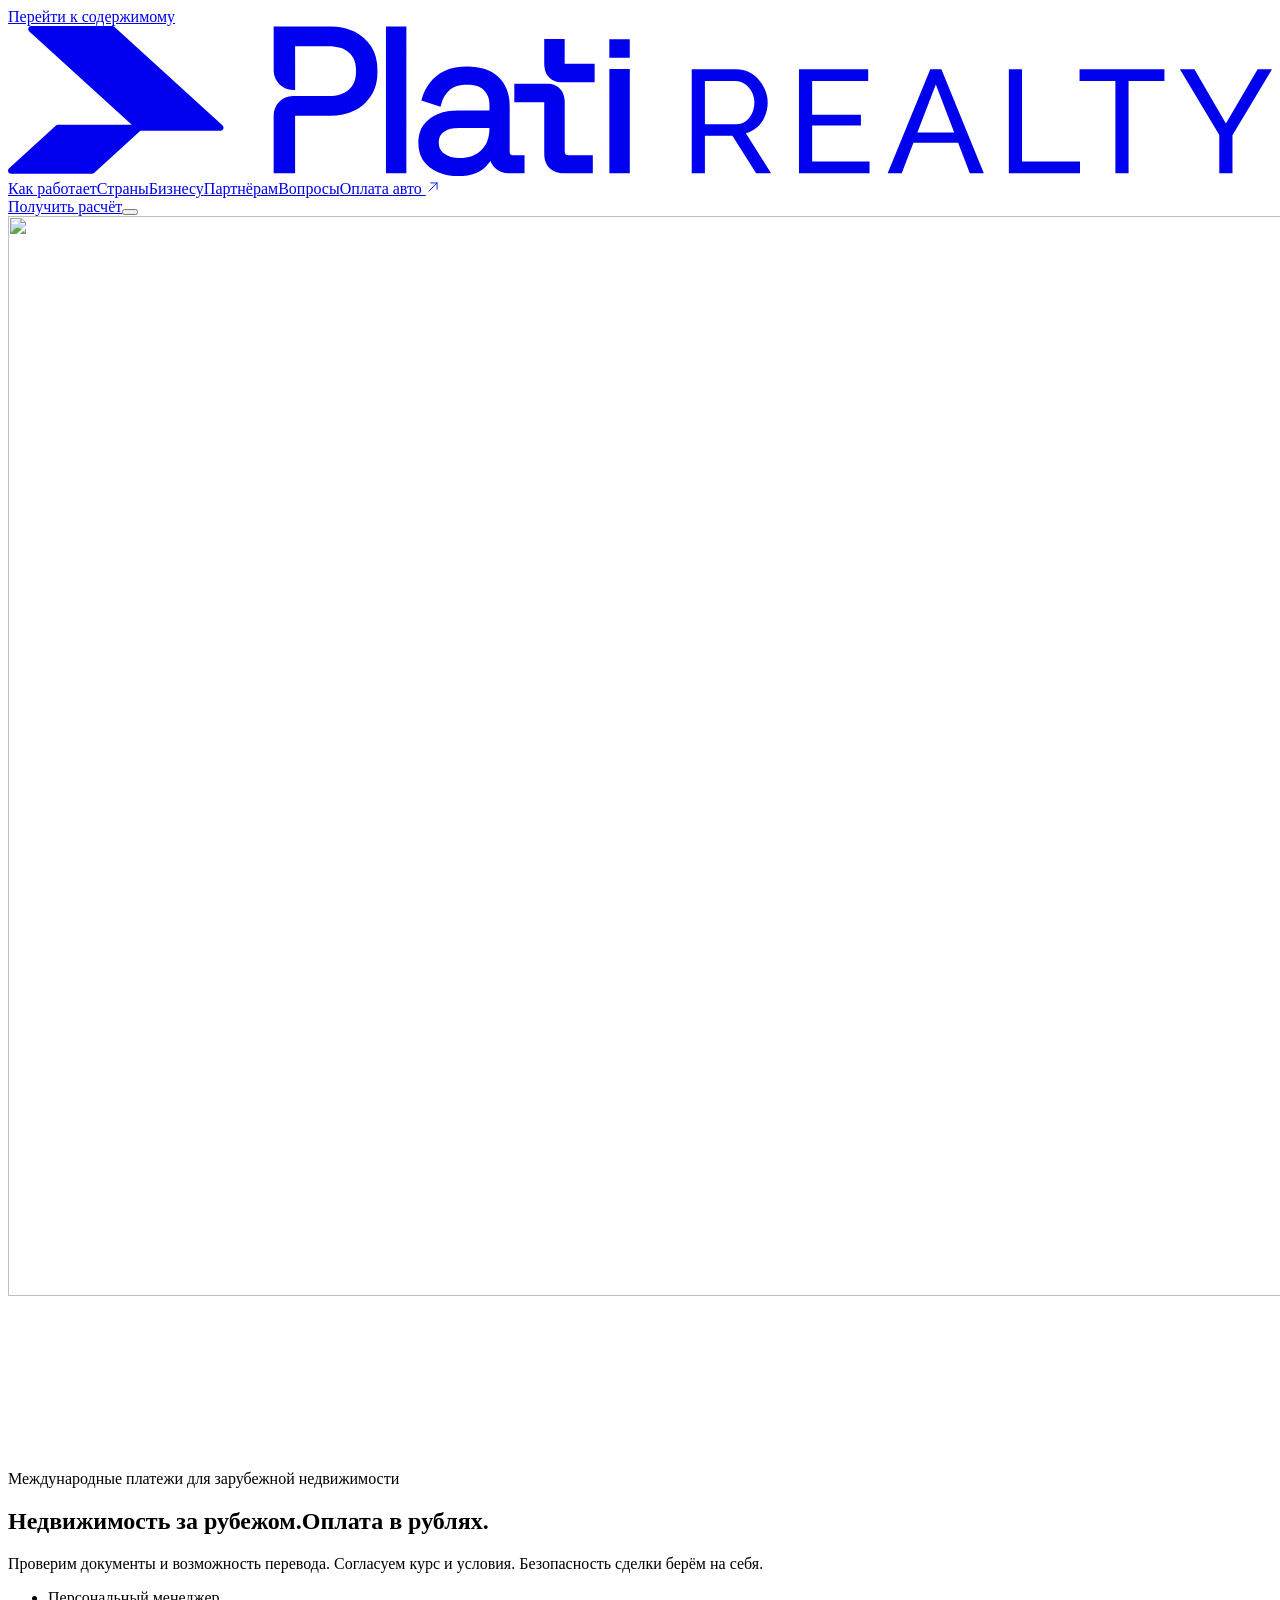
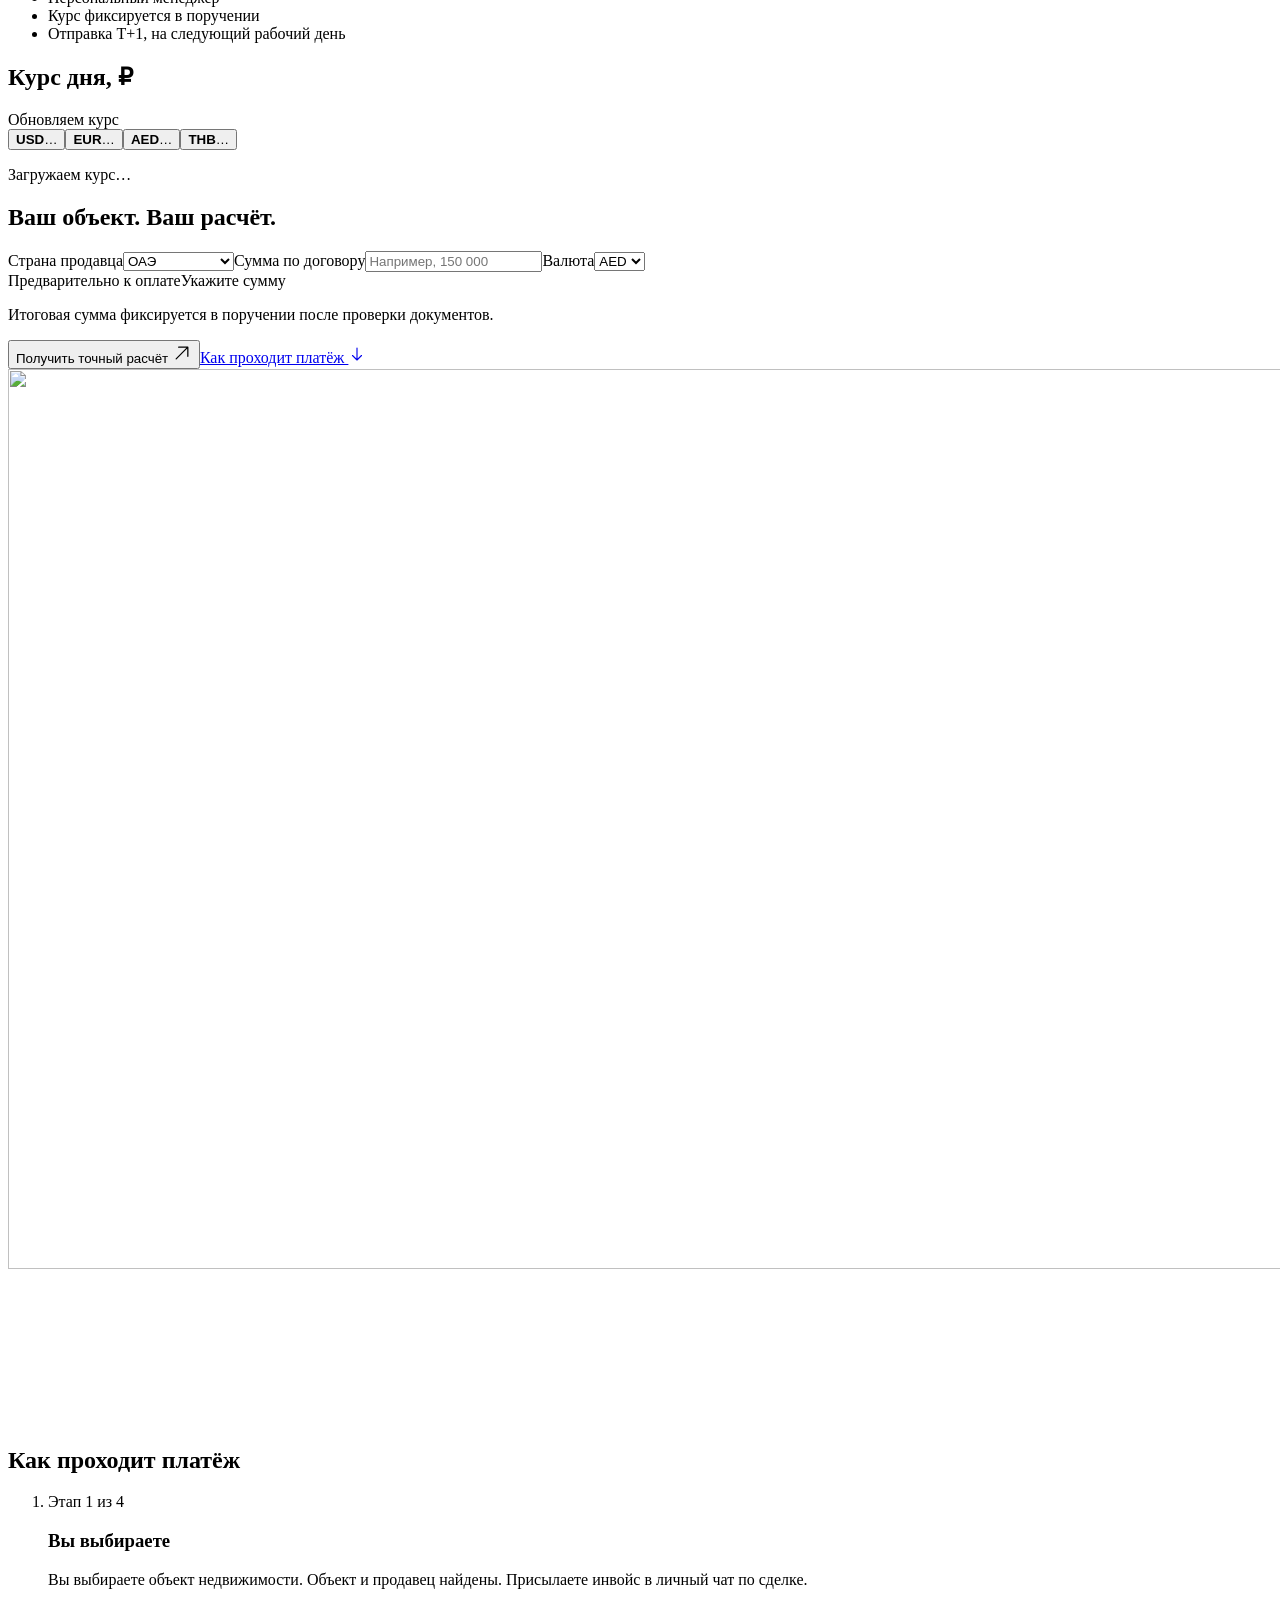
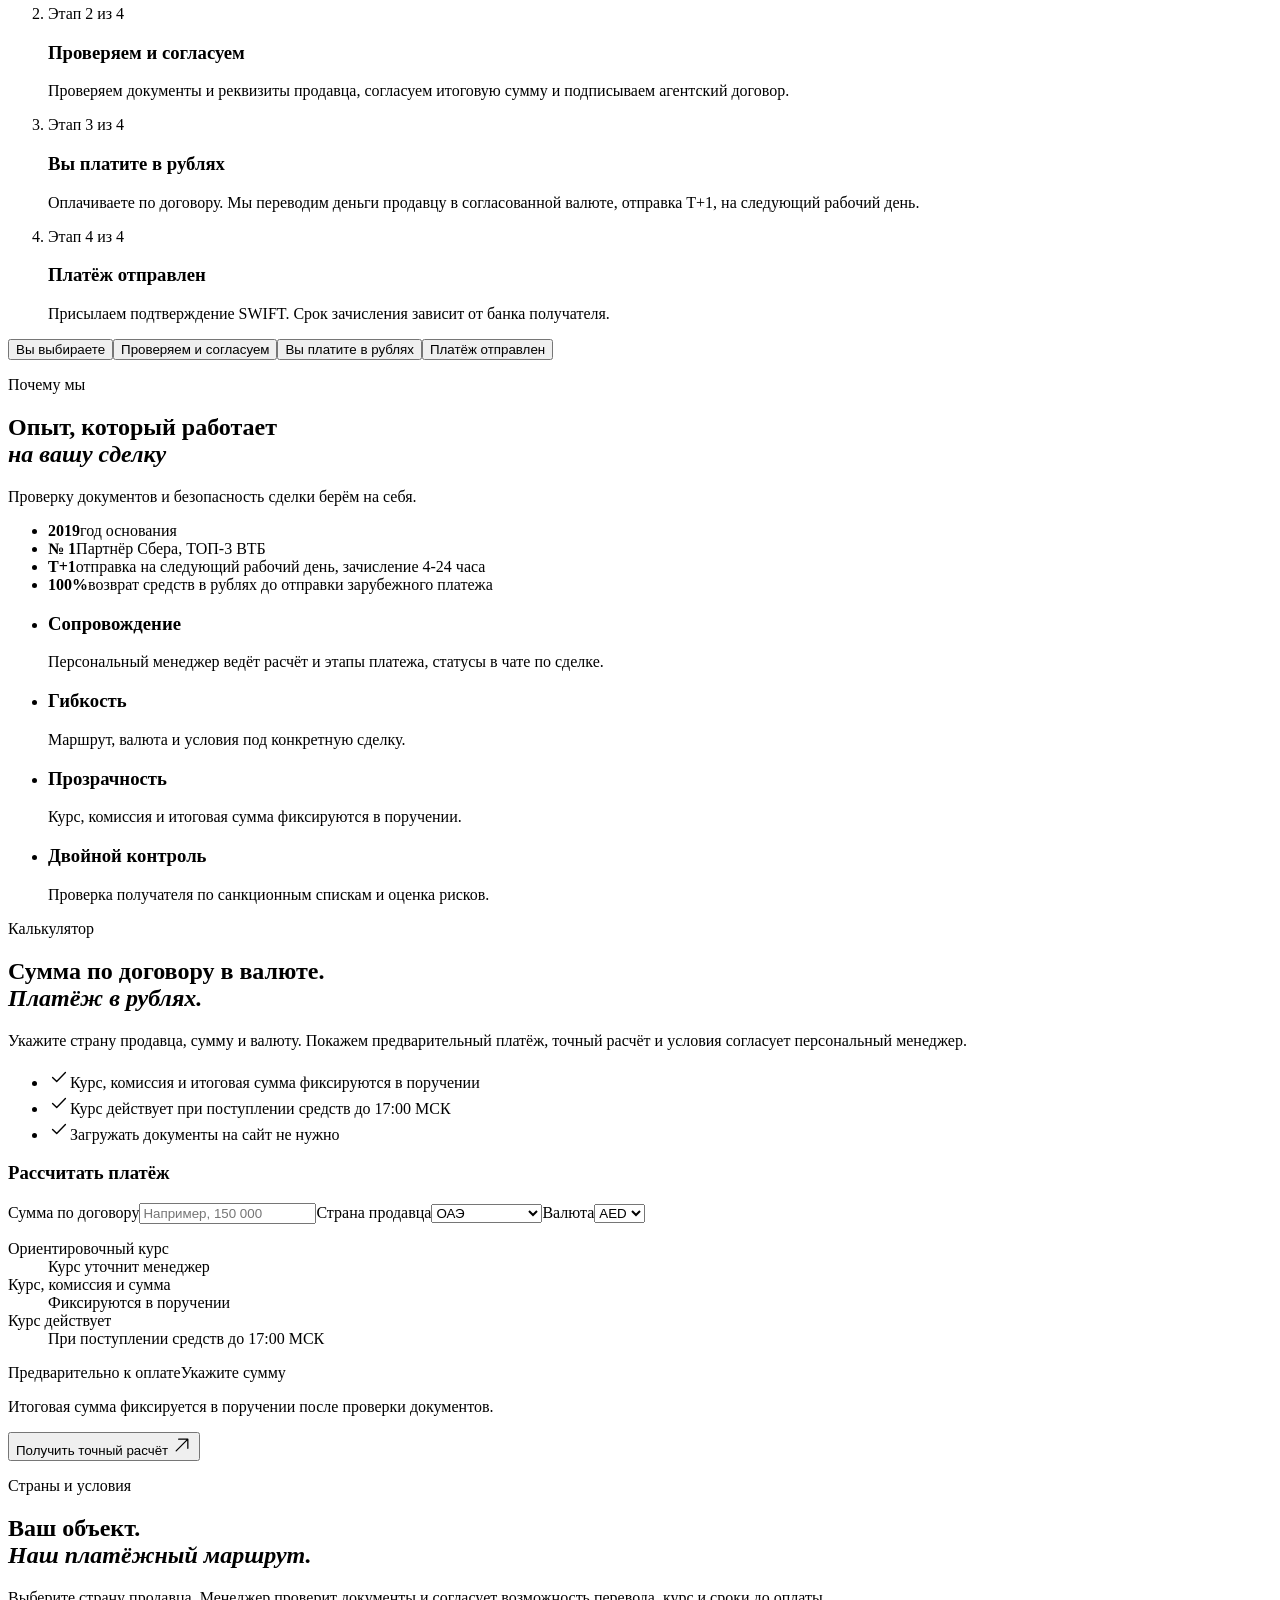
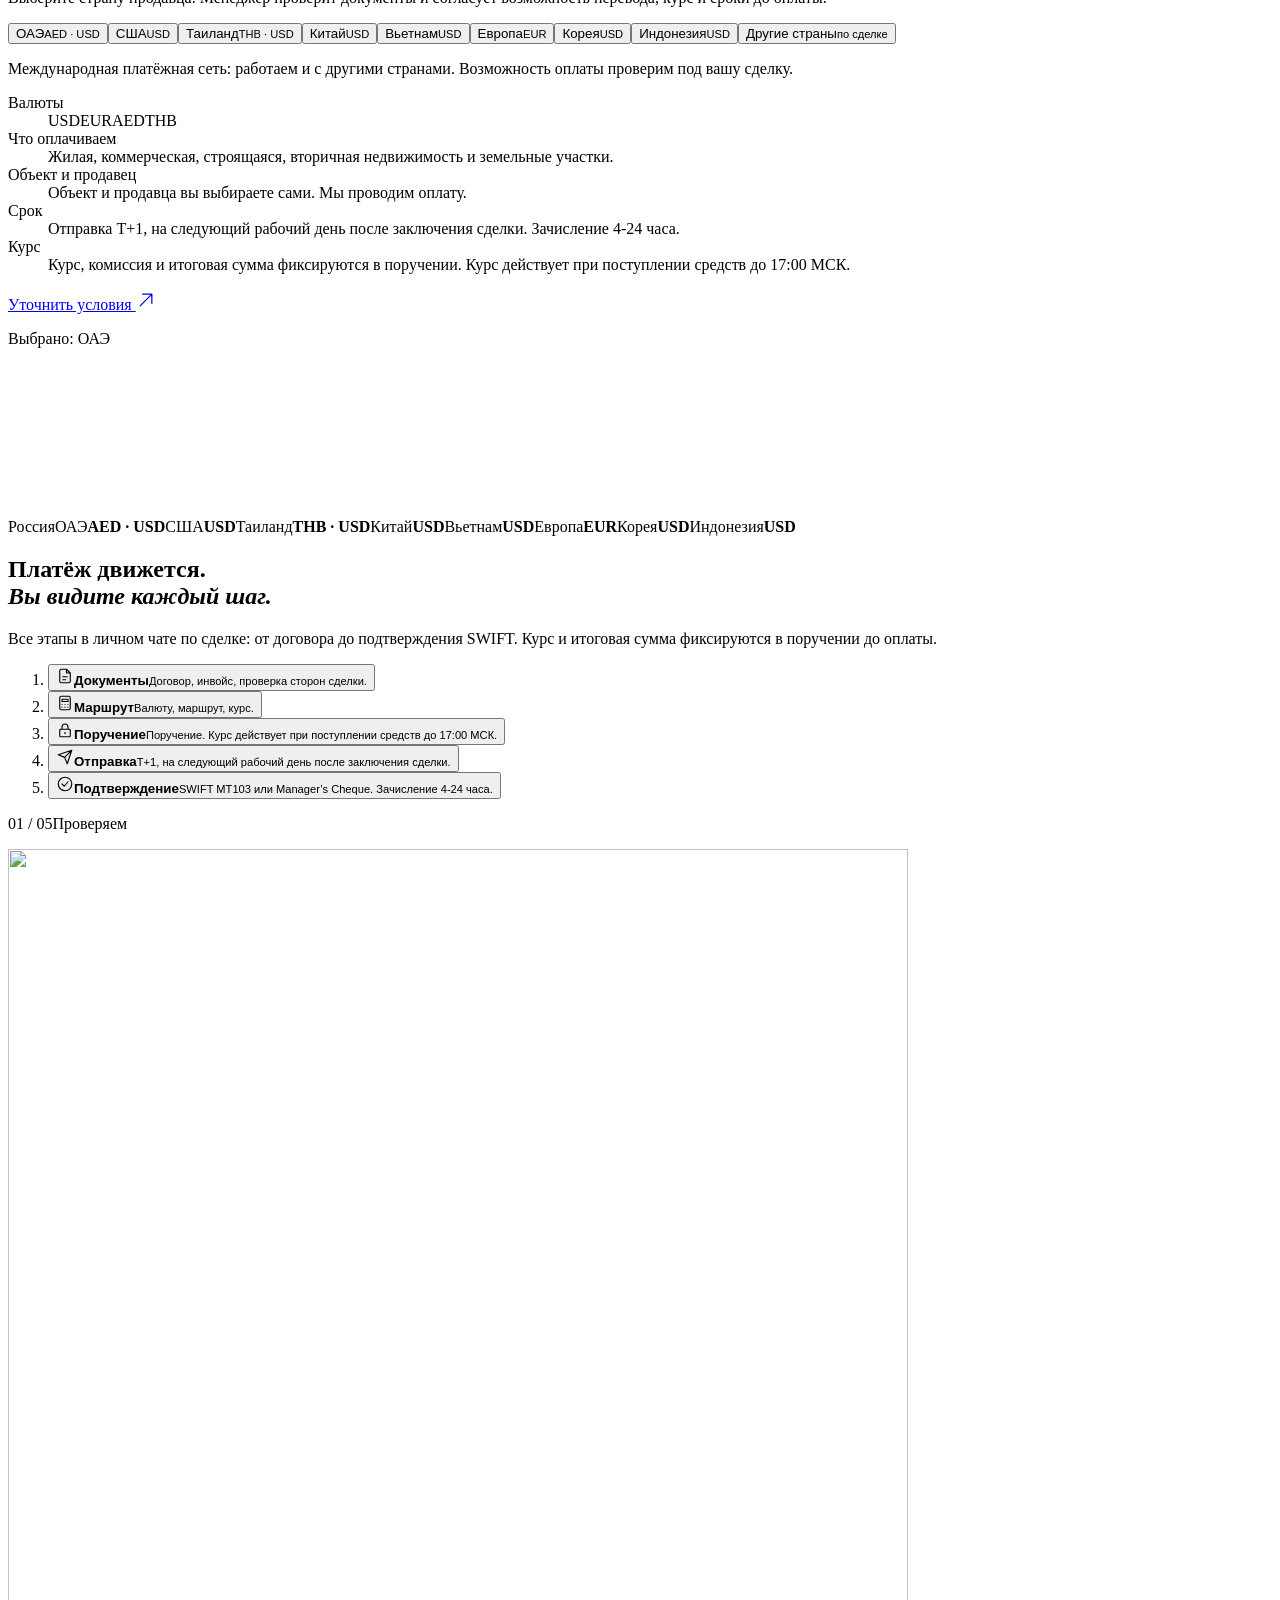
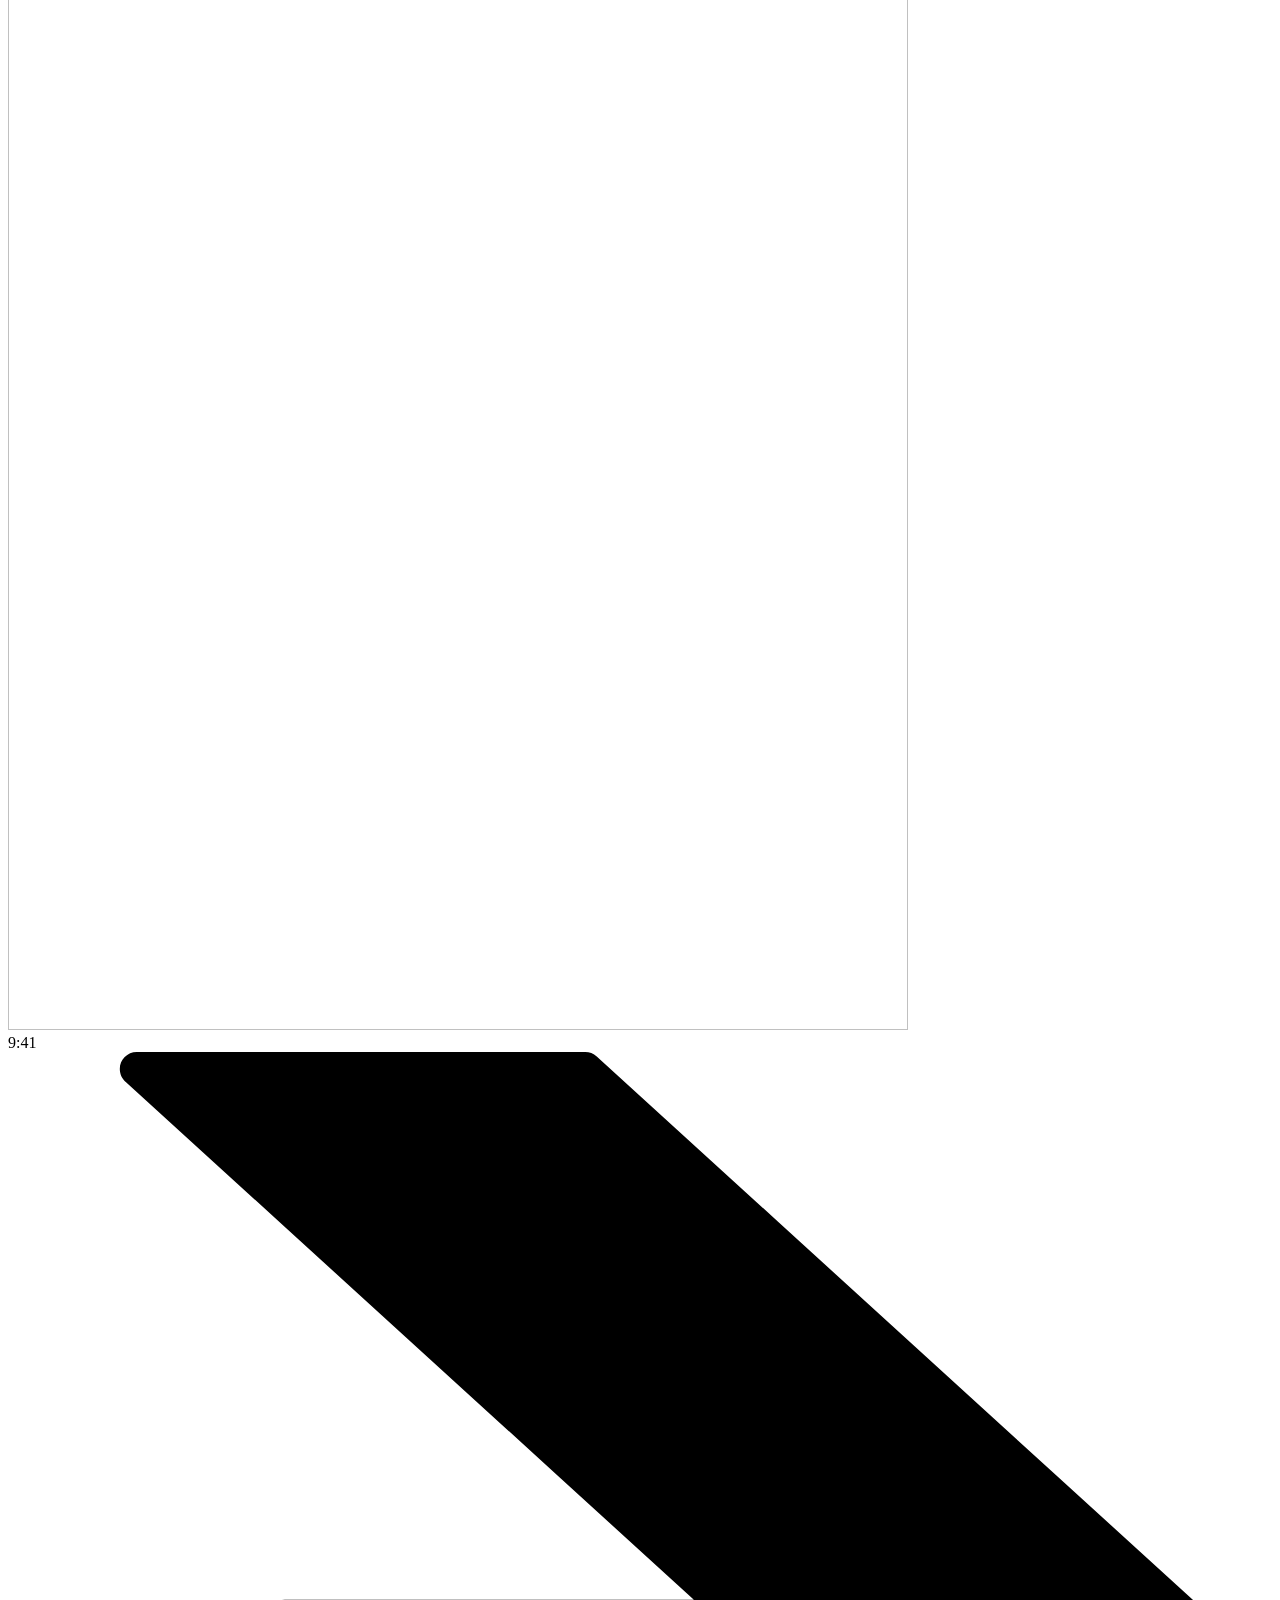
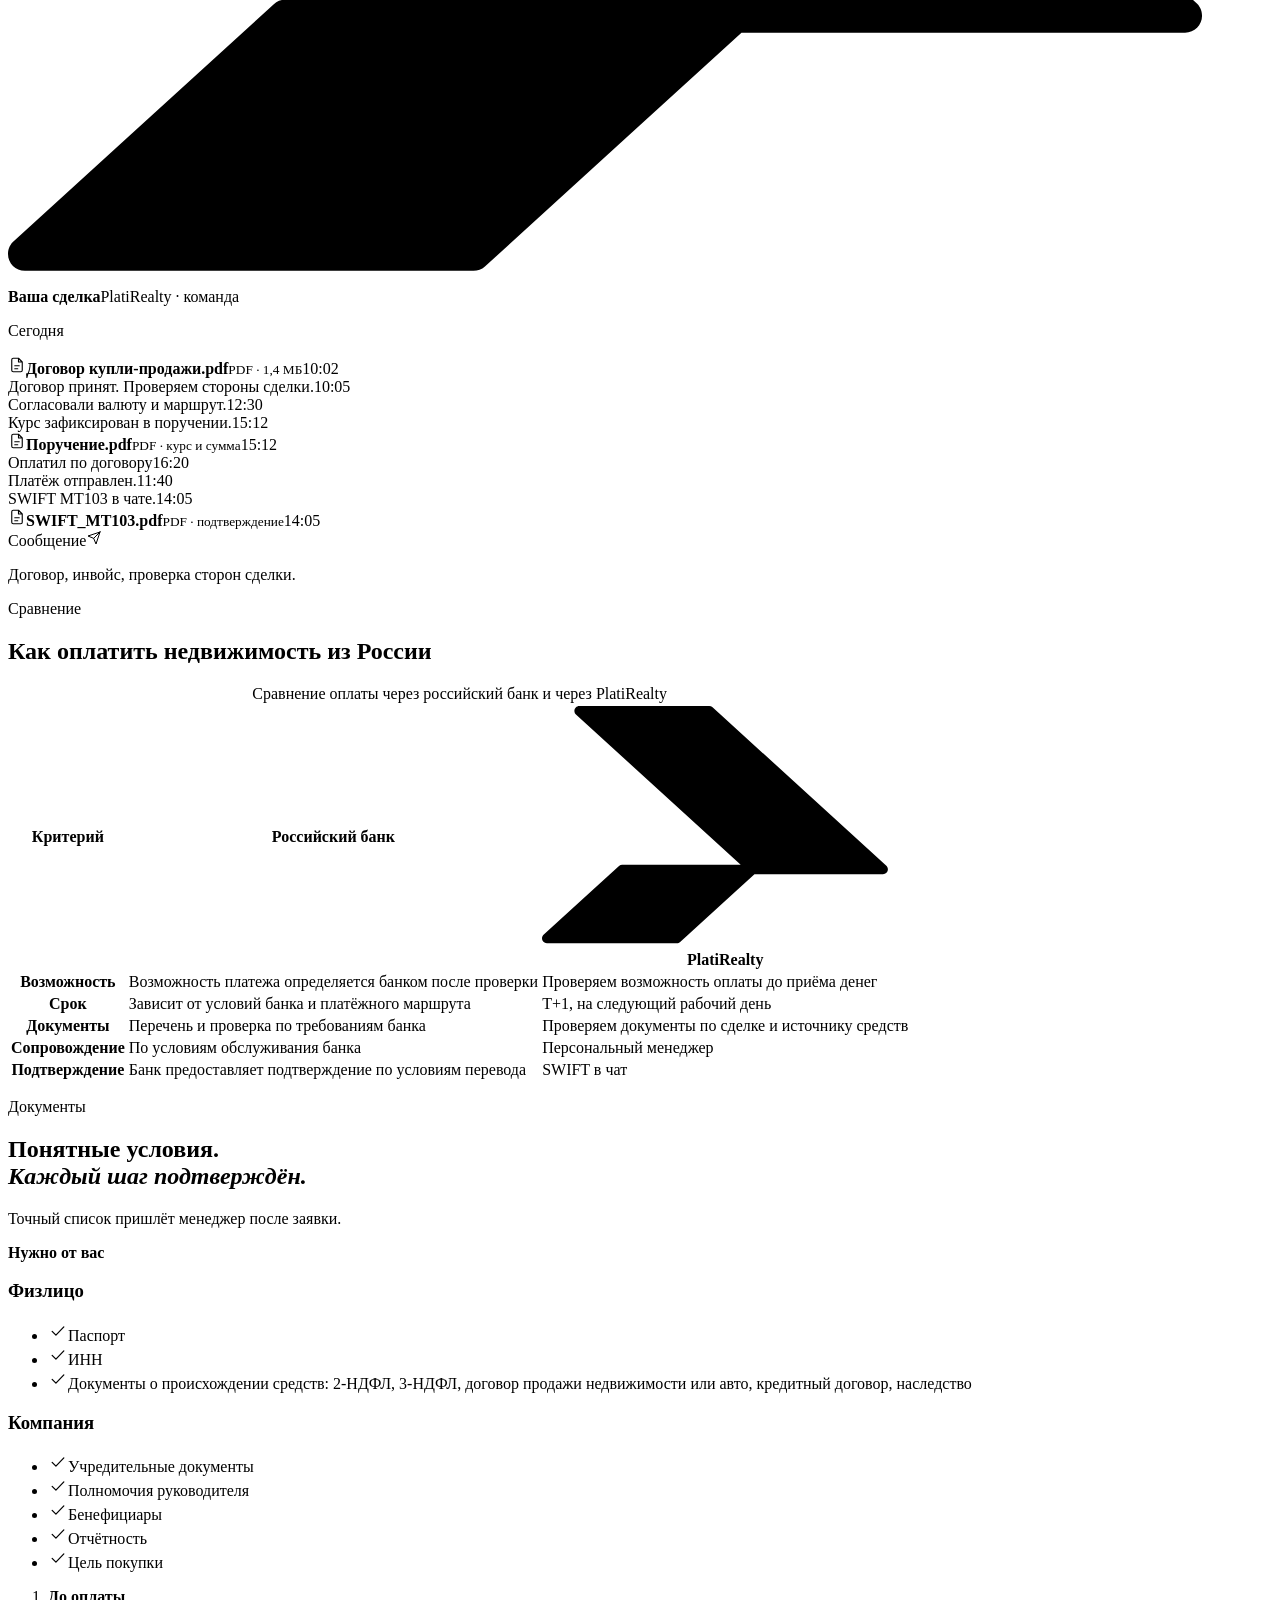
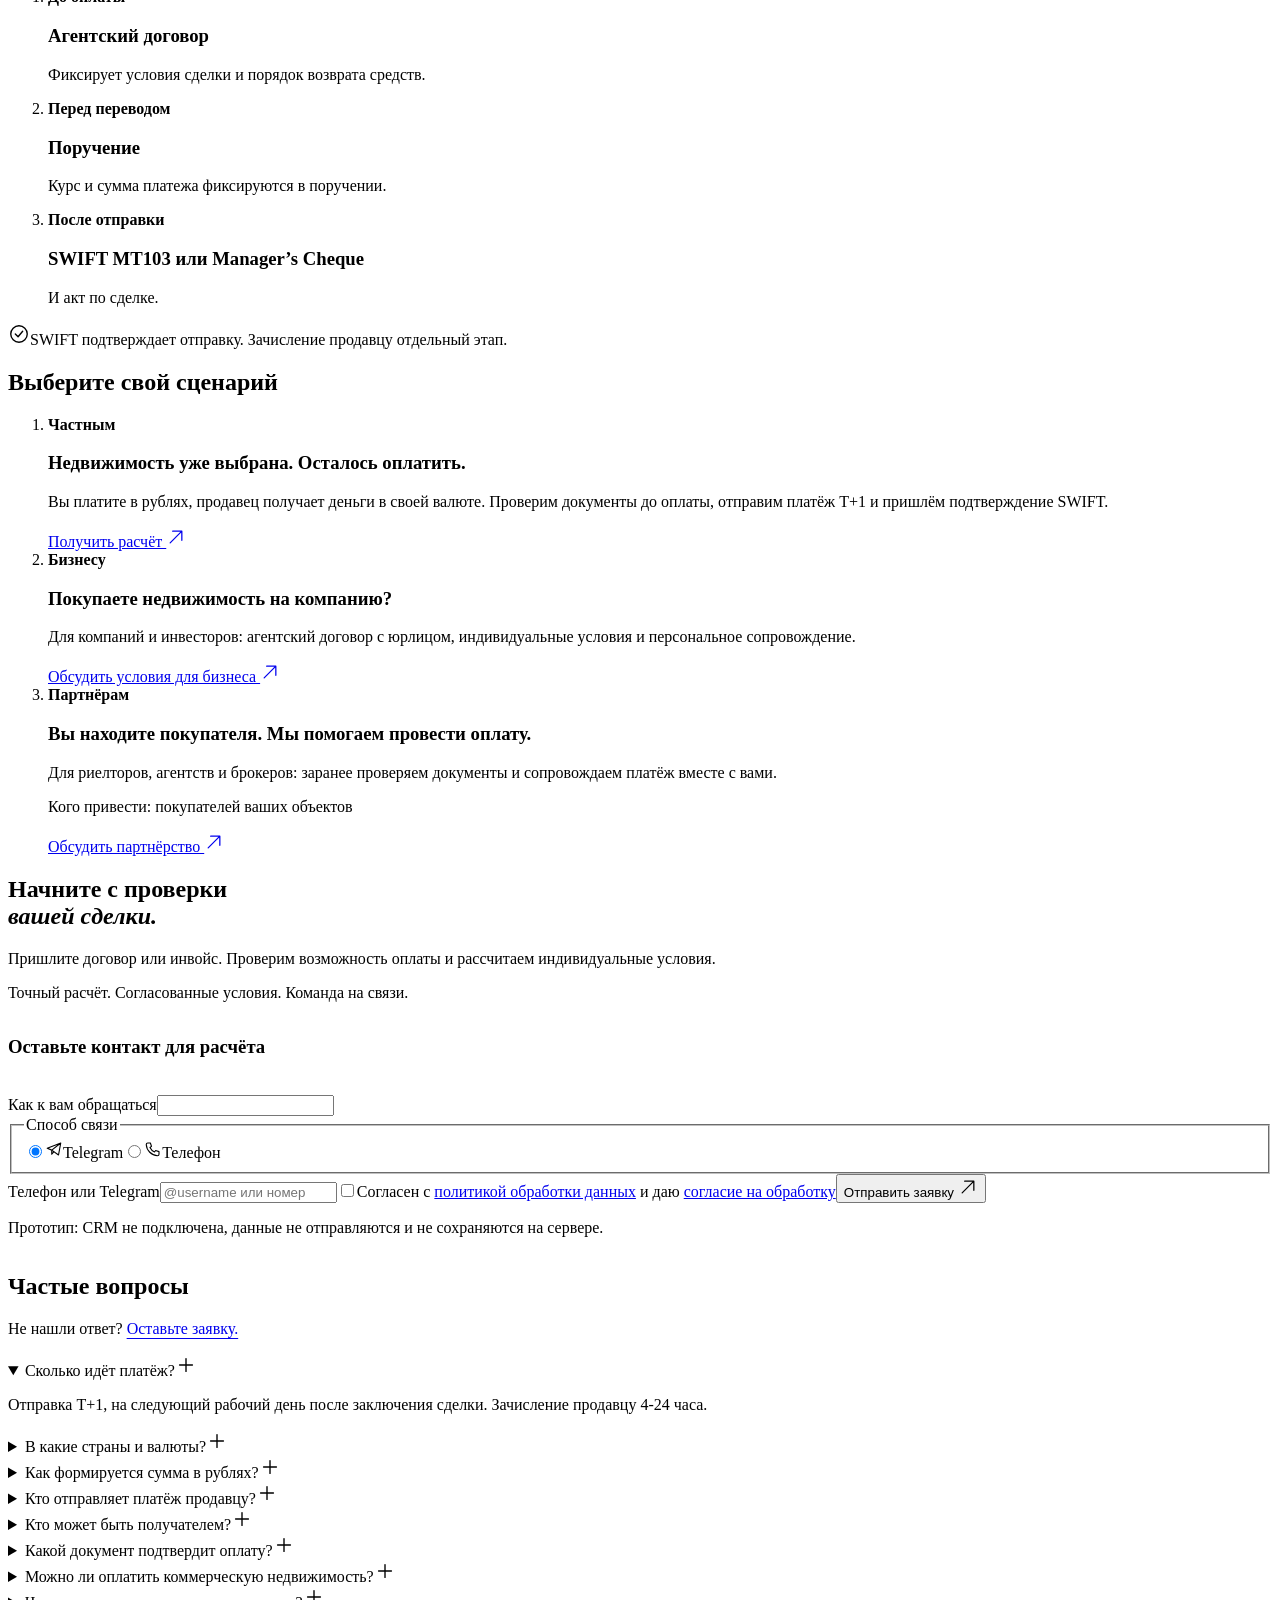
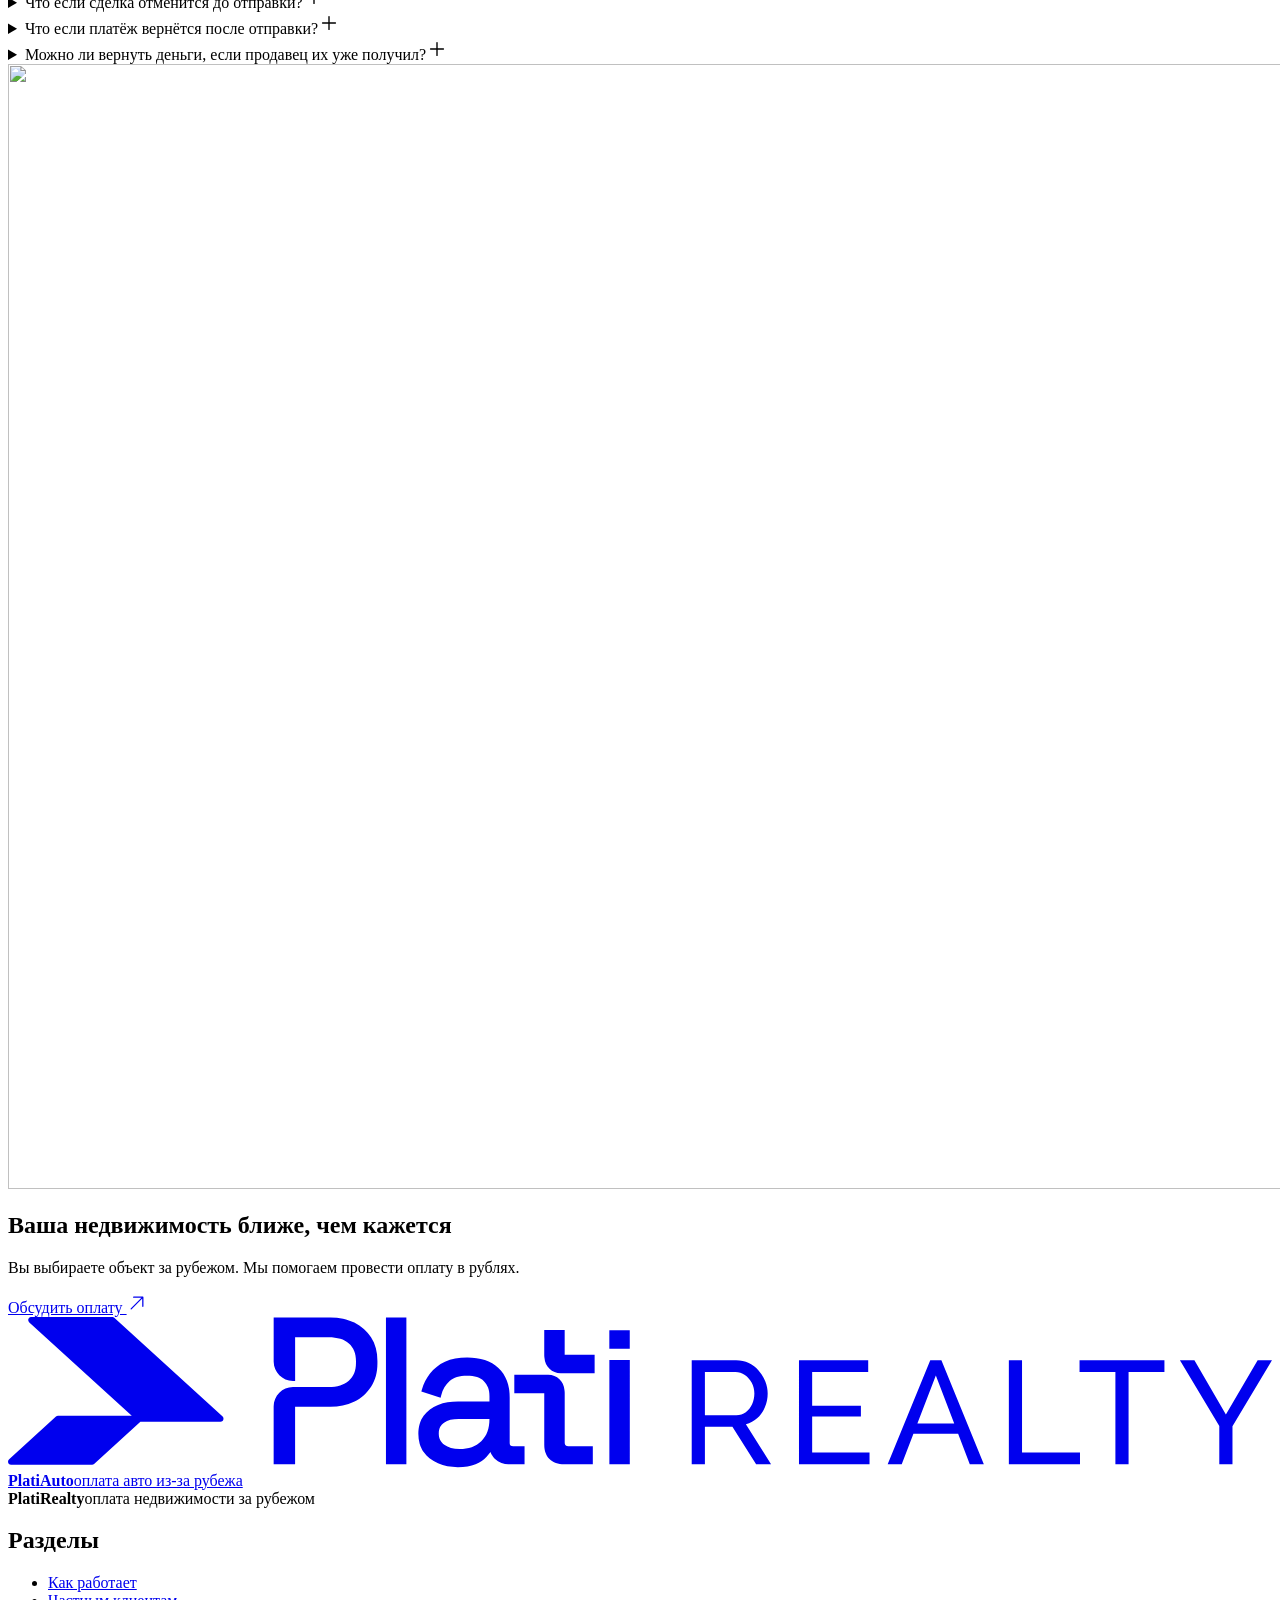
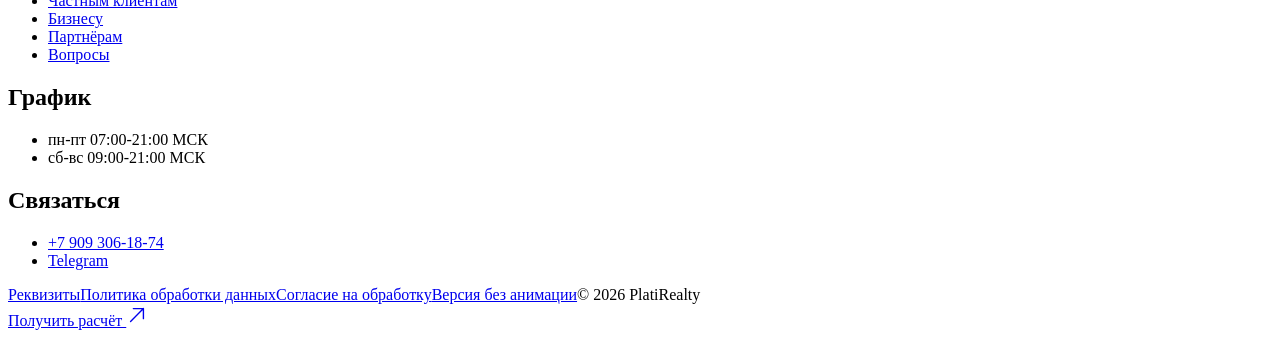
==== index.html @ fa29041d "PlatiRealty: первая выкладка, пролёт одним дублем" ====
<!DOCTYPE html><html lang="ru"><head><meta charset="UTF-8"><meta name="viewport" content="width=device-width, initial-scale=1, viewport-fit=cover"><meta name="description" content="Оплата недвижимости в ОАЭ, США, Таиланде, Китае, Вьетнаме, Европе, Корее и Индонезии в рублях. Отправка T+1, курс фиксируется в поручении."><meta name="robots" content="noindex,nofollow"><meta name="theme-color" content="#06050b"><title>Оплата недвижимости за рубежом в рублях | PlatiRealty</title><link rel="icon" href="/platirealty-preview/favicon.svg" type="image/svg+xml"><link rel="preload" href="/platirealty-preview/fonts/inter-var-cyrillic.woff2" as="font" type="font/woff2" crossorigin><link rel="preload" href="/platirealty-preview/fonts/onest-var-cyrillic.woff2" as="font" type="font/woff2" crossorigin><link rel="stylesheet" href="/platirealty-preview/fonts/fonts.css"><script>
      (function(){var d=document.documentElement,q=new URLSearchParams(location.search);if(q.get('motion')==='reduce')d.setAttribute('data-reduce-motion','');if(!d.hasAttribute('data-reduce-motion')&&!matchMedia('(prefers-reduced-motion: reduce)').matches)d.classList.add('js-motion');})();
    </script><link rel="stylesheet" href="/platirealty-preview/_astro/Layout.Bgr42wTL.css"></head><body class="realty"><a class="skip-link" href="#main">Перейти к содержимому</a><header class="site-header"><div class="header-inner shell"><a class="brand-link" href="/platirealty-preview/" aria-label="PlatiRealty, на главную"><svg class="brand-logo brand-logo-realty" viewBox="0 0 907.41 107.81" role="img" aria-label="PlatiRealty" fill="currentColor" fill-rule="evenodd"><path fill-rule="nonzero" d="M490.83 105.66l0 -74.6 31.94 0c3.29,0 6.3,0.68 9.04,2.05 2.73,1.37 5.11,3.19 7.15,5.46 2.03,2.28 3.61,4.83 4.73,7.67 1.12,2.84 1.68,5.73 1.68,8.67 0,3.43 -0.65,6.69 -1.94,9.77 -1.3,3.08 -3.12,5.71 -5.46,7.88 -2.35,2.17 -5.1,3.68 -8.25,4.52l18.07 28.58 -10.72 0 -17.02 -26.79 -19.75 0 0 26.79 -9.46 0zm9.46 -35.2l22.59 0c2.59,0 4.85,-0.72 6.78,-2.15 1.93,-1.44 3.43,-3.34 4.52,-5.73 1.09,-2.38 1.63,-4.94 1.63,-7.67 0,-2.8 -0.63,-5.38 -1.89,-7.72 -1.26,-2.35 -2.91,-4.22 -4.94,-5.62 -2.03,-1.4 -4.27,-2.1 -6.72,-2.1l-21.96 0 0 31zm118.2 26.79l0 8.41 -50.65 0 0 -74.6 49.7 0 0 8.41 -40.24 0 0 24.17 34.99 0 0 7.88 -34.99 0 0 25.74 41.19 0zm43.6 -66.2l7.99 0 30.47 74.6 -10.09 0 -8.37 -21.86 -32.08 0 -8.41 21.86 -10.09 0 30.58 -74.6zm17.2 45.39l-13.2 -34.47 -13.26 34.47 26.46 0zm39.22 29.21l0 -74.6 9.46 0 0 66.2 41.61 0 0 8.41 -51.07 0zm111.69 -66.2l-25.74 0 0 66.2 -9.46 0 0 -66.2 -25.74 0 0 -8.41 60.94 0 0 8.41zm21.53 -8.41l22.59 38.88 22.8 -38.88 10.3 0 -28.37 47.39 0 27.21 -9.46 0 0 -27.43 -28.27 -47.18 10.4 0z"></path><path fill-rule="nonzero" d="M431.72 104.21l0 -73.29 14.67 0 0 74.85 -14.67 0 0 -1.56zm1.52 -94.61l13.12 0 0 13.21 -14.67 0 0 -13.21 1.56 0zm-227.12 15.22l0 21.04 -1.56 0c-3.81,0 -7.27,-1.56 -9.78,-4.07 -2.51,-2.51 -4.07,-5.97 -4.07,-9.78l0 -31.74 40.76 0c3.18,0 6.2,0.31 9.05,0.93 2.86,0.62 5.56,1.56 8.09,2.82 2.53,1.25 4.81,2.78 6.83,4.56 2.02,1.79 3.78,3.85 5.27,6.16 2.99,4.65 4.49,10.24 4.49,16.78l0 1.9c0,3.21 -0.38,6.2 -1.13,8.98 -0.76,2.79 -1.91,5.37 -3.44,7.73 -1.52,2.34 -3.3,4.4 -5.34,6.19 -2.04,1.78 -4.35,3.29 -6.92,4.53 -2.56,1.23 -5.24,2.15 -8.06,2.75 -2.82,0.61 -5.77,0.91 -8.85,0.91l-25.36 0 0 41.25 -15.4 0 0 -41.63c0,-3.81 1.56,-7.27 4.07,-9.78 2.51,-2.51 5.97,-4.07 9.78,-4.07l25.6 0c3.11,0 5.88,-0.38 8.31,-1.15 2.39,-0.75 4.45,-1.88 6.19,-3.37 1.71,-1.47 3,-3.24 3.85,-5.32 0.87,-2.11 1.3,-4.55 1.3,-7.33l0 -1.46c0,-2.77 -0.43,-5.22 -1.29,-7.33 -0.84,-2.07 -2.11,-3.84 -3.8,-5.32 -1.72,-1.49 -3.77,-2.62 -6.15,-3.36 -2.44,-0.77 -5.24,-1.15 -8.41,-1.15l-24.04 0 0 10.32zm65.2 79.4l0 -103.94 14.67 0 0 105.5 -14.67 0 0 -1.56zm88.83 -14.19c0,1.06 0.2,1.8 0.6,2.23 0.37,0.4 1.02,0.6 1.93,0.6l8.14 0 0 12.91 -11.65 0c-2.93,0 -6.89,-1.3 -9.75,-4.09 -1.31,-1.27 -2.39,-2.84 -3.06,-4.73l-0.26 0.35c-0.74,0.99 -1.58,2.01 -2.52,3.05 -0.98,1.09 -2.15,2.09 -3.49,2.99 -1.31,0.88 -2.79,1.67 -4.45,2.37 -1.68,0.71 -3.59,1.24 -5.73,1.58 -2.12,0.35 -4.46,0.52 -7.01,0.52 -5.18,0 -9.92,-0.92 -14.21,-2.76 -2.18,-0.93 -4.13,-2.08 -5.84,-3.43 -1.73,-1.36 -3.22,-2.93 -4.48,-4.72 -1.27,-1.79 -2.22,-3.79 -2.85,-5.98 -0.63,-2.18 -0.94,-4.53 -0.94,-7.05 0,-2.57 0.32,-4.94 0.94,-7.11 0.64,-2.19 1.6,-4.15 2.88,-5.89 1.26,-1.71 2.76,-3.2 4.49,-4.49 1.72,-1.28 3.67,-2.35 5.84,-3.2 2.15,-0.84 4.42,-1.48 6.81,-1.89 2.38,-0.42 4.89,-0.63 7.51,-0.63l22.58 0 0 -3.71c0,-2.36 -0.34,-4.45 -1.01,-6.26 -0.66,-1.78 -1.66,-3.32 -2.98,-4.63 -1.32,-1.3 -2.96,-2.27 -4.94,-2.93l-0 0.01c-2.05,-0.68 -4.45,-1.02 -7.21,-1.02 -2.73,0 -5.14,0.32 -7.22,0.97 -2.03,0.63 -3.77,1.57 -5.22,2.82 -1.48,1.28 -2.73,2.78 -3.74,4.49 -1.02,1.73 -1.8,3.7 -2.35,5.9l-0.4 1.61 -13.84 -4.49 0.42 -1.44c0.62,-2.11 1.41,-4.11 2.37,-6 0.97,-1.89 2.12,-3.7 3.45,-5.42 1.35,-1.75 2.93,-3.31 4.72,-4.7 1.78,-1.38 3.78,-2.6 6.01,-3.65 2.24,-1.06 4.7,-1.85 7.37,-2.37 2.65,-0.52 5.51,-0.78 8.58,-0.78 4.74,0 8.97,0.62 12.7,1.86 3.78,1.26 7.02,3.14 9.71,5.65 2.71,2.53 4.75,5.57 6.1,9.12 1.34,3.51 2,7.5 2,11.98l0 32.32zm-14.52 -16.82l0 -0.05 -22.14 0c-2.17,0 -4.13,0.23 -5.88,0.69 -1.72,0.46 -3.25,1.13 -4.6,2.04 -1.26,0.84 -2.2,1.89 -2.82,3.15 -0.63,1.28 -0.95,2.8 -0.95,4.56 0,1.76 0.33,3.31 0.99,4.65 0.66,1.33 1.65,2.48 2.98,3.46 1.38,1.01 2.97,1.77 4.79,2.28 1.84,0.52 3.92,0.78 6.22,0.78 6.41,0 11.59,-1.88 15.53,-5.64 1.95,-1.86 3.41,-4.1 4.39,-6.71 0.99,-2.65 1.49,-5.72 1.49,-9.2zm39.34 8.45l0 -26.98 -21.5 0 0 -13.21 24.37 0c3.1,0 5.93,1.23 8.03,3.23 2.07,1.98 3.42,4.72 3.6,7.76 0.06,0.35 0.1,0.69 0.13,1.03 0.03,0.37 0.05,0.74 0.05,1.1l0 35.3c0,1.05 0.21,1.78 0.62,2.21 0.4,0.41 1.09,0.62 2.06,0.62l17.5 0 0 13.06 -20.57 0c-2.22,0 -4.2,-0.31 -5.95,-0.93l-0.01 0c-1.79,-0.64 -3.32,-1.61 -4.59,-2.9l-0.01 -0.01c-1.26,-1.29 -2.2,-2.8 -2.82,-4.55 -0.61,-1.71 -0.91,-3.62 -0.91,-5.75l0 -9.98zm34.61 -41.27l-22.81 0c-3.1,0 -5.93,-1.23 -8.03,-3.23 -2.08,-1.98 -3.43,-4.72 -3.6,-7.76 -0.06,-0.35 -0.1,-0.69 -0.13,-1.02 -0.03,-0.37 -0.05,-0.74 -0.05,-1.1l0 -17.88 14.67 0 0 17.79 21.5 0 0 13.21 -1.56 0z"></path><path d="M88.85 70.96l-73.56 -67.06c-0.5,-0.4 -0.81,-1.02 -0.81,-1.71 0,-1.21 0.98,-2.2 2.2,-2.2l58.12 0 0 0c0.53,-0 1.05,0.19 1.48,0.57l77.6 70.74c0.5,0.4 0.81,1.02 0.81,1.71 0,1.21 -0.98,2.2 -2.2,2.2l-57.46 0 -33.23 30.29c-0.42,0.38 -0.95,0.57 -1.48,0.57l0 0 -58.12 0c-1.21,0 -2.2,-0.98 -2.2,-2.2 0,-0.69 0.32,-1.3 0.81,-1.7l33.62 -30.65c0.42,-0.38 0.95,-0.57 1.48,-0.57l0 -0 52.94 0z"></path></svg></a><nav class="main-nav" aria-label="Основная навигация"><a href="#how">Как работает</a><a href="#countries">Страны</a><a href="#business">Бизнесу</a><a href="#partners">Партнёрам</a><a href="#faq">Вопросы</a><a class="nav-other nav-optional" href="https://platiauto.ru/" data-other-site>Оплата авто <svg class="ui-icon" width="14" height="14" viewBox="0 0 24 24" fill="none" stroke="currentColor" stroke-width="1.5" stroke-linecap="round" stroke-linejoin="round" aria-hidden="true" focusable="false"><path d="M5 19 19 5M8 5h11v11"></path></svg></a></nav><a class="button header-cta" href="#request" data-cta="calc" data-source="header">Получить расчёт</a><button class="menu-toggle" type="button" aria-expanded="false" aria-controls="mobile-menu" aria-label="Открыть меню"><span></span><span></span></button></div><nav class="mobile-menu" id="mobile-menu" aria-label="Мобильная навигация" hidden><a href="#how">Как работает</a><a href="#countries">Страны</a><a href="#business">Бизнесу</a><a href="#partners">Партнёрам</a><a href="#faq">Вопросы</a><a href="https://platiauto.ru/" data-other-site>Оплата авто</a><a class="button" href="#request" data-cta="calc" data-source="mobile-menu">Получить расчёт <svg class="ui-icon" width="22" height="22" viewBox="0 0 24 24" fill="none" stroke="currentColor" stroke-width="1.5" stroke-linecap="round" stroke-linejoin="round" aria-hidden="true" focusable="false"><path d="M5 19 19 5M8 5h11v11"></path></svg></a></nav></header><main id="main"><section class="hero" aria-labelledby="hero-title" data-hero><div class="hero-media" aria-hidden="true"><div class="hero-camera" data-hero-camera><picture><source media="(max-width: 760px)" srcset="/platirealty-preview/media/hero/poster-mobile.webp"><img src="/platirealty-preview/media/hero/poster.webp" alt="" width="1920" height="1080" fetchpriority="high" decoding="async"></picture><video muted loop playsinline preload="none" data-hero-video data-webm data-mp4="/platirealty-preview/media/hero/hero.mp4" data-mp4-mobile="/platirealty-preview/media/hero/hero-mobile.mp4"></video></div></div><button class="hero-video-control" type="button" data-hero-video-control aria-label="Приостановить видео" aria-pressed="false" hidden>Пауза видео</button><div class="hero-scrim" aria-hidden="true"></div><div class="hero-glow" aria-hidden="true"></div><div class="shell"><div class="hero-copy" data-hero-copy><p class="eyebrow" data-enter style="--delay:.05s">Международные платежи для зарубежной недвижимости</p><h1 id="hero-title" data-enter style="--delay:.12s"><span>Недвижимость за рубежом.</span><span>Оплата в рублях.</span></h1><p class="hero-lead" data-enter style="--delay:.22s">Проверим документы и возможность перевода. Согласуем курс и условия. Безопасность сделки берём на себя.</p><ul class="advantages" data-enter style="--delay:.3s"><li>Персональный менеджер</li><li>Курс фиксируется в поручении</li><li>Отправка T+1, на следующий рабочий день</li></ul></div><style>astro-island,astro-slot,astro-static-slot{display:contents}</style><script>(function(){let e=async e=>{await(await e())()};(self.Astro||(self.Astro={})).load=e,window.dispatchEvent(new Event(`astro:load`))})();</script><script>(function(){function e(t){"@babel/helpers - typeof";return e=typeof Symbol==`function`&&typeof Symbol.iterator==`symbol`?function(e){return typeof e}:function(e){return e&&typeof Symbol==`function`&&e.constructor===Symbol&&e!==Symbol.prototype?`symbol`:typeof e},e(t)}function t(t,n){if(e(t)!=`object`||!t)return t;var r=t[Symbol.toPrimitive];if(r!==void 0){var i=r.call(t,n||`default`);if(e(i)!=`object`)return i;throw TypeError(`@@toPrimitive must return a primitive value.`)}return(n===`string`?String:Number)(t)}function n(n){var r=t(n,`string`);return e(r)==`symbol`?r:r+``}function r(e,t,r){return(t=n(t))in e?Object.defineProperty(e,t,{value:r,enumerable:!0,configurable:!0,writable:!0}):e[t]=r,e}let i=/* @__PURE__ */ new Set([`__proto__`,`constructor`,`prototype`]);{let e={0:e=>a(e),1:e=>n(e),2:e=>new RegExp(e),3:e=>new Date(e),4:e=>new Map(n(e)),5:e=>new Set(n(e)),6:e=>BigInt(e),7:e=>new URL(e),8:e=>new Uint8Array(e),9:e=>new Uint16Array(e),10:e=>new Uint32Array(e),11:e=>1/0*e},t=t=>{let[n,r]=t;return n in e?e[n](r):void 0},n=e=>e.map(t),a=e=>typeof e!=`object`||!e?e:Object.fromEntries(Object.entries(e).map(([e,n])=>[e,t(n)]));class o extends HTMLElement{constructor(...e){super(...e),r(this,`Component`,void 0),r(this,`hydrator`,void 0),r(this,`hydrate`,async()=>{var e;if(!this.hydrator||!this.isConnected)return;let t=(e=this.parentElement)==null?void 0:e.closest(`astro-island[ssr]`);if(t){t.addEventListener(`astro:hydrate`,this.hydrate,{once:!0});return}let n=this.querySelectorAll(`astro-slot`),r={},i=this.querySelectorAll(`template[data-astro-template]`);for(let e of i){let t=e.closest(this.tagName);t!=null&&t.isSameNode(this)&&(r[e.getAttribute(`data-astro-template`)||`default`]=e.innerHTML,e.remove())}for(let e of n){let t=e.closest(this.tagName);t!=null&&t.isSameNode(this)&&(r[e.getAttribute(`name`)||`default`]=e.innerHTML)}let o;try{o=this.hasAttribute(`props`)?a(JSON.parse(this.getAttribute(`props`))):{}}catch(e){let t=this.getAttribute(`component-url`)||`<unknown>`,n=this.getAttribute(`component-export`);throw n&&(t+=` (export ${n})`),console.error(`[hydrate] Error parsing props for component ${t}`,this.getAttribute(`props`),e),e}await this.hydrator(this)(this.Component,o,r,{client:this.getAttribute(`client`)}),this.removeAttribute(`ssr`),this.dispatchEvent(new CustomEvent(`astro:hydrate`))}),r(this,`unmount`,()=>{this.isConnected||this.dispatchEvent(new CustomEvent(`astro:unmount`))})}disconnectedCallback(){document.removeEventListener(`astro:after-swap`,this.unmount),document.addEventListener(`astro:after-swap`,this.unmount,{once:!0})}connectedCallback(){if(!this.hasAttribute(`await-children`)||document.readyState===`interactive`||document.readyState===`complete`)this.childrenConnectedCallback();else{let e=()=>{document.removeEventListener(`DOMContentLoaded`,e),t.disconnect(),this.childrenConnectedCallback()},t=new MutationObserver(()=>{var t;((t=this.lastChild)==null?void 0:t.nodeType)===Node.COMMENT_NODE&&this.lastChild.nodeValue===`astro:end`&&(this.lastChild.remove(),e())});t.observe(this,{childList:!0}),document.addEventListener(`DOMContentLoaded`,e)}}async childrenConnectedCallback(){let e=this.getAttribute(`before-hydration-url`);e&&await import(e),this.start()}getRetryImportUrl(e){let t=new URL(e,document.baseURI);return t.searchParams.set(`astro-retry`,Date.now().toString()),t.toString()}async importWithRetry(e){try{return await import(e)}catch(t){return await new Promise(e=>setTimeout(e,1e3)),import(this.getRetryImportUrl(e))}}handleHydrationError(e){let t=this.getAttribute(`component-url`),n=new CustomEvent(`astro:hydration-error`,{cancelable:!0,bubbles:!0,composed:!0,detail:{error:e,componentUrl:t}});this.dispatchEvent(n)&&console.error(`[astro-island] Error hydrating ${t}`,e)}async start(){let e=JSON.parse(this.getAttribute(`opts`)),t=this.getAttribute(`client`);if(Astro[t]===void 0)window.addEventListener(`astro:${t}`,()=>this.start(),{once:!0});else try{await Astro[t](async()=>{let e=this.getAttribute(`renderer-url`);try{let[t,{default:n}]=await Promise.all([this.importWithRetry(this.getAttribute(`component-url`)),e?this.importWithRetry(e):Promise.resolve({default:()=>()=>{}})]),r=this.getAttribute(`component-export`)||`default`;if(r.includes(`.`)){this.Component=t;for(let e of r.split(`.`)){if(i.has(e)||!this.Component||typeof this.Component!=`object`&&typeof this.Component!=`function`||!Object.hasOwn(this.Component,e))throw Error(`Invalid component export path: ${r}`);this.Component=this.Component[e]}}else{if(i.has(r))throw Error(`Invalid component export path: ${r}`);this.Component=t[r]}return this.hydrator=n,this.hydrate}catch(e){return this.handleHydrationError(e),()=>{}}},e,this)}catch(e){this.handleHydrationError(e)}}attributeChangedCallback(){this.hydrate()}}r(o,`observedAttributes`,[`props`]),customElements.get(`astro-island`)||customElements.define(`astro-island`,o)}})();</script><astro-island uid="VQpa9" prefix="r3" component-url="/platirealty-preview/_astro/HeroDock.BWagtY87.js" component-export="default" renderer-url="/platirealty-preview/_astro/client.OzTcoKK0.js" props="{}" ssr client="load" opts="{&quot;name&quot;:&quot;HeroDock&quot;,&quot;value&quot;:true}" await-children><div class="hero-dock" data-enter="true" style="--delay:.45s"><section class="rates" aria-labelledby="rates-title"><div class="rates-head"><h2 class="rates-title" id="rates-title">Курс дня, ₽</h2><span class="rates-live"><i aria-hidden="true"></i>Обновляем курс</span></div><div class="rate-chips" role="group" aria-label="Валюта расчёта"><button type="button" class="rate-chip" aria-pressed="false"><b>USD</b><span class="rate-missing">…</span></button><button type="button" class="rate-chip" aria-pressed="false"><b>EUR</b><span class="rate-missing">…</span></button><button type="button" class="rate-chip" aria-pressed="true"><b>AED</b><span class="rate-missing">…</span></button><button type="button" class="rate-chip" aria-pressed="false"><b>THB</b><span class="rate-missing">…</span></button></div><p class="rates-note">Загружаем курс…</p></section><section class="calc-card" aria-labelledby="hero-calc-title"><h2 id="hero-calc-title">Ваш объект. Ваш расчёт.</h2><div class="calc-fields"><label class="field">Страна продавца<select><option selected="">ОАЭ</option><option>США</option><option>Таиланд</option><option>Китай</option><option>Вьетнам</option><option>Европа</option><option>Корея</option><option>Индонезия</option><option>Другая страна</option></select></label><label class="field amount">Сумма по договору<input inputMode="decimal" autoComplete="off" placeholder="Например, 150 000" value=""/></label><label class="field">Валюта<select><option>USD</option><option>EUR</option><option selected="">AED</option><option>THB</option></select></label></div><div class="calc-result"><span>Предварительно к оплате</span><output aria-live="polite" class="is-pending">Укажите сумму</output></div><p class="calc-hint">Итоговая сумма фиксируется в поручении после проверки документов.</p><div class="calc-actions"><button class="button" type="button">Получить точный расчёт <svg class="ui-icon" width="20" height="20" viewBox="0 0 24 24" fill="none" stroke="currentColor" stroke-width="1.5" stroke-linecap="round" stroke-linejoin="round" aria-hidden="true" focusable="false"><path d="M5 19 19 5M8 5h11v11"></path></svg></button><a class="text-link" href="#how">Как проходит платёж <svg class="ui-icon" width="18" height="18" viewBox="0 0 24 24" fill="none" stroke="currentColor" stroke-width="1.5" stroke-linecap="round" stroke-linejoin="round" aria-hidden="true" focusable="false"><path d="M12 4v16m-6-6 6 6 6-6"></path></svg></a></div></section></div><!--astro:end--></astro-island></div></section><section class="film" id="how" aria-labelledby="how-title" data-film data-frames="240" data-frames-mobile="160" data-desktop="/platirealty-preview/media/film/d/" data-mobile="/platirealty-preview/media/film/v/"><div class="film-pin"><div class="film-media" aria-hidden="true"><picture><source media="(max-width: 760px)" srcset="/platirealty-preview/media/film/poster-mobile.webp"><img class="film-poster" src="/platirealty-preview/media/film/poster.webp" alt="" width="1600" height="900" loading="lazy" decoding="async"></picture><canvas class="film-canvas"></canvas></div><div class="film-shade" aria-hidden="true"></div><div class="shell film-overlay"><h2 class="film-title" id="how-title">Как проходит платёж</h2><ol class="film-steps"><li class="film-step" data-film-step="0" data-active><span class="film-step-num">Этап 1 из 4</span><h3>Вы выбираете</h3><p>Вы выбираете объект недвижимости. Объект и продавец найдены. Присылаете инвойс в личный чат по сделке.</p></li><li class="film-step" data-film-step="1"><span class="film-step-num">Этап 2 из 4</span><h3>Проверяем и согласуем</h3><p>Проверяем документы и реквизиты продавца, согласуем итоговую сумму и подписываем агентский договор.</p></li><li class="film-step" data-film-step="2"><span class="film-step-num">Этап 3 из 4</span><h3>Вы платите в рублях</h3><p>Оплачиваете по договору. Мы переводим деньги продавцу в согласованной валюте, отправка T+1, на следующий рабочий день.</p></li><li class="film-step" data-film-step="3"><span class="film-step-num">Этап 4 из 4</span><h3>Платёж отправлен</h3><p>Присылаем подтверждение SWIFT. Срок зачисления зависит от банка получателя.</p></li></ol><div class="film-track" role="group" aria-label="Этапы платежа"><button type="button" data-film-go="0" aria-current="step"><i><b></b></i><span>Вы выбираете</span></button><button type="button" data-film-go="1"><i><b></b></i><span>Проверяем и согласуем</span></button><button type="button" data-film-go="2"><i><b></b></i><span>Вы платите в рублях</span></button><button type="button" data-film-go="3"><i><b></b></i><span>Платёж отправлен</span></button></div></div></div></section><script type="module" src="/platirealty-preview/_astro/PaymentFilm.astro_astro_type_script_index_0_lang.B9dFQWEz.js"></script><section class="section why on-light" id="why" aria-labelledby="why-title"><div class="shell" style="position:relative"><div class="section-head"><p class="eyebrow">Почему мы</p><h2 class="h2" id="why-title">Опыт, который работает<br><em>на вашу сделку</em></h2><p class="lead">Проверку документов и безопасность сделки берём на себя.</p></div><ul class="trust"><li><strong>2019</strong><span>год основания</span></li><li><strong>№ 1</strong><span>Партнёр Сбера, ТОП-3 ВТБ</span></li><li><strong>T+1</strong><span>отправка на следующий рабочий день, зачисление 4-24 часа</span></li><li><strong data-count="100" data-suffix="%">100%</strong><span>возврат средств в рублях до отправки зарубежного платежа</span></li></ul><ul class="reasons"><li><h3>Сопровождение</h3><p>Персональный менеджер ведёт расчёт и этапы платежа, статусы в чате по сделке.</p></li><li><h3>Гибкость</h3><p>Маршрут, валюта и условия под конкретную сделку.</p></li><li><h3>Прозрачность</h3><p>Курс, комиссия и итоговая сумма фиксируются в поручении.</p></li><li><h3>Двойной контроль</h3><p>Проверка получателя по санкционным спискам и оценка рисков.</p></li></ul></div></section><section class="section calculator" id="calculator" aria-labelledby="calculator-title"><div class="shell calculator-grid"><div class="calculator-copy"><p class="eyebrow">Калькулятор</p><h2 class="h2" id="calculator-title">Сумма по договору в валюте.<br><em>Платёж в рублях.</em></h2><p class="lead">Укажите страну продавца, сумму и валюту. Покажем предварительный платёж, точный расчёт и условия согласует персональный менеджер.</p><ul class="calculator-list"><li><svg class="ui-icon" width="22" height="22" viewBox="0 0 24 24" fill="none" stroke="currentColor" stroke-width="1.5" stroke-linecap="round" stroke-linejoin="round" aria-hidden="true" focusable="false"><path d="m5 12.5 4.5 4.5L19 7"></path></svg>Курс, комиссия и итоговая сумма фиксируются в поручении</li><li><svg class="ui-icon" width="22" height="22" viewBox="0 0 24 24" fill="none" stroke="currentColor" stroke-width="1.5" stroke-linecap="round" stroke-linejoin="round" aria-hidden="true" focusable="false"><path d="m5 12.5 4.5 4.5L19 7"></path></svg>Курс действует при поступлении средств до 17:00 МСК</li><li><svg class="ui-icon" width="22" height="22" viewBox="0 0 24 24" fill="none" stroke="currentColor" stroke-width="1.5" stroke-linecap="round" stroke-linejoin="round" aria-hidden="true" focusable="false"><path d="m5 12.5 4.5 4.5L19 7"></path></svg>Загружать документы на сайт не нужно</li></ul></div><script>(function(){let e=(e,t,n)=>{let r=async()=>{await(await e())()},i=typeof t.value==`object`?t.value:void 0,a={rootMargin:i==null?void 0:i.rootMargin},o=new IntersectionObserver(e=>{for(let t of e)if(t.isIntersecting){o.disconnect(),r();break}},a);for(let e of n.children)o.observe(e)};(self.Astro||(self.Astro={})).visible=e,window.dispatchEvent(new Event(`astro:visible`))})();</script><astro-island uid="Z1CVJzi" prefix="r4" component-url="/platirealty-preview/_astro/Calculator.Dl02TdI6.js" component-export="default" renderer-url="/platirealty-preview/_astro/client.OzTcoKK0.js" props="{}" ssr client="visible" opts="{&quot;name&quot;:&quot;Calculator&quot;,&quot;value&quot;:true}" await-children><div class="calc-card is-full"><h3>Рассчитать платёж</h3><div class="calc-fields"><label class="field amount">Сумма по договору<input inputMode="decimal" autoComplete="off" placeholder="Например, 150 000" aria-invalid="false" value=""/></label><label class="field">Страна продавца<select><option selected="">ОАЭ</option><option>США</option><option>Таиланд</option><option>Китай</option><option>Вьетнам</option><option>Европа</option><option>Корея</option><option>Индонезия</option><option>Другая страна</option></select></label><label class="field">Валюта<select><option>USD</option><option>EUR</option><option selected="">AED</option><option>THB</option></select></label></div><dl class="calc-breakdown"><div><dt>Ориентировочный курс</dt><dd>Курс уточнит менеджер</dd></div><div><dt>Курс, комиссия и сумма</dt><dd>Фиксируются в поручении</dd></div><div><dt>Курс действует</dt><dd>При поступлении средств до 17:00 МСК</dd></div></dl><div class="calc-result"><span>Предварительно к оплате</span><output aria-live="polite" class="is-pending">Укажите сумму</output></div><p class="calc-hint">Итоговая сумма фиксируется в поручении после проверки документов.</p><button class="button" type="button">Получить точный расчёт <svg class="ui-icon" width="20" height="20" viewBox="0 0 24 24" fill="none" stroke="currentColor" stroke-width="1.5" stroke-linecap="round" stroke-linejoin="round" aria-hidden="true" focusable="false"><path d="M5 19 19 5M8 5h11v11"></path></svg></button></div><!--astro:end--></astro-island></div></section><section class="section countries on-light" id="countries" aria-labelledby="countries-title" data-globe><div class="shell countries-grid"><div class="countries-copy"><div class="section-head" style="margin-bottom:0"><p class="eyebrow">Страны и условия</p><h2 class="h2" id="countries-title">Ваш объект.<br><em>Наш платёжный маршрут.</em></h2><p class="lead">Выберите страну продавца. Менеджер проверит документы и согласует возможность перевода, курс и сроки до оплаты.</p></div><div class="country-list" role="group" aria-label="Страна продавца"><button type="button" class="country" data-globe-country="AE" data-currency="AED · USD" aria-pressed="true"><span>ОАЭ</span><small>AED · USD</small></button><button type="button" class="country" data-globe-country="US" data-currency="USD" aria-pressed="false"><span>США</span><small>USD</small></button><button type="button" class="country" data-globe-country="TH" data-currency="THB · USD" aria-pressed="false"><span>Таиланд</span><small>THB · USD</small></button><button type="button" class="country" data-globe-country="CN" data-currency="USD" aria-pressed="false"><span>Китай</span><small>USD</small></button><button type="button" class="country" data-globe-country="VN" data-currency="USD" aria-pressed="false"><span>Вьетнам</span><small>USD</small></button><button type="button" class="country" data-globe-country="EU" data-currency="EUR" aria-pressed="false"><span>Европа</span><small>EUR</small></button><button type="button" class="country" data-globe-country="KR" data-currency="USD" aria-pressed="false"><span>Корея</span><small>USD</small></button><button type="button" class="country" data-globe-country="ID" data-currency="USD" aria-pressed="false"><span>Индонезия</span><small>USD</small></button><button type="button" class="country" data-globe-country="XX" data-currency="по сделке" aria-pressed="false"><span>Другие страны</span><small>по сделке</small></button></div><p class="note">Международная платёжная сеть: работаем и с другими странами. Возможность оплаты проверим под вашу сделку.</p><dl class="conditions"><div><dt>Валюты</dt><dd class="currency-pills"><span>USD</span><span>EUR</span><span>AED</span><span>THB</span></dd></div><div><dt>Что оплачиваем</dt><dd>Жилая, коммерческая, строящаяся, вторичная недвижимость и земельные участки.</dd></div><div><dt>Объект и продавец</dt><dd>Объект и продавца вы выбираете сами. Мы проводим оплату.</dd></div><div><dt>Срок</dt><dd>Отправка T+1, на следующий рабочий день после заключения сделки. Зачисление 4-24 часа.</dd></div><div><dt>Курс</dt><dd>Курс, комиссия и итоговая сумма фиксируются в поручении. Курс действует при поступлении средств до 17:00 МСК.</dd></div></dl><div><a class="button" href="#request" data-cta="calc" data-source="countries" data-globe-cta>Уточнить условия <svg class="ui-icon" width="20" height="20" viewBox="0 0 24 24" fill="none" stroke="currentColor" stroke-width="1.5" stroke-linecap="round" stroke-linejoin="round" aria-hidden="true" focusable="false"><path d="M5 19 19 5M8 5h11v11"></path></svg></a></div><p class="sr-only globe-selection" aria-live="polite">Выбрано: ОАЭ</p></div><div class="globe-space"><div class="globe-world" role="group" aria-label="Глобус с маршрутами из России" tabindex="0"><div class="globe-atmosphere" aria-hidden="true"></div><canvas class="globe-canvas" aria-hidden="true"></canvas><div class="globe-labels" aria-hidden="true"><span data-globe-label="RU">Россия<i></i></span><span data-globe-label="AE">ОАЭ<b>AED · USD</b><i></i></span><span data-globe-label="US">США<b>USD</b><i></i></span><span data-globe-label="TH">Таиланд<b>THB · USD</b><i></i></span><span data-globe-label="CN">Китай<b>USD</b><i></i></span><span data-globe-label="VN">Вьетнам<b>USD</b><i></i></span><span data-globe-label="EU">Европа<b>EUR</b><i></i></span><span data-globe-label="KR">Корея<b>USD</b><i></i></span><span data-globe-label="ID">Индонезия<b>USD</b><i></i></span></div><noscript><p class="globe-fallback">Выберите страну продавца в списке</p></noscript></div></div></div></section><script type="module" src="/platirealty-preview/_astro/GlobeDestinations.astro_astro_type_script_index_0_lang.Bj4XVsHa.js"></script><section class="chat" id="steps" aria-labelledby="steps-title" data-chat><div class="chat-pin"><div class="shell chat-grid"><div class="chat-side"><h2 class="h2" id="steps-title">Платёж движется.<br><em>Вы видите каждый шаг.</em></h2><p class="lead">Все этапы в личном чате по сделке: от договора до подтверждения SWIFT. Курс и итоговая сумма фиксируются в поручении до оплаты.</p><ol class="chat-steps" role="group" aria-label="Шаги платежа" style="--progress:0"><span class="chat-rail" aria-hidden="true"><i></i></span><li><button type="button" class="chat-node" data-chat-go="0" aria-current="step"><span class="chat-node-dot"><svg class="ui-icon" width="18" height="18" viewBox="0 0 24 24" fill="none" stroke="currentColor" stroke-width="1.5" stroke-linecap="round" stroke-linejoin="round" aria-hidden="true" focusable="false"><path d="M14 3H7a2 2 0 0 0-2 2v14a2 2 0 0 0 2 2h10a2 2 0 0 0 2-2V8l-5-5Zm0 0v5h5M9 13h6M9 17h4"></path></svg></span><span class="chat-node-text"><b>Документы</b><small>Договор, инвойс, проверка сторон сделки.</small></span></button></li><li><button type="button" class="chat-node" data-chat-go="1"><span class="chat-node-dot"><svg class="ui-icon" width="18" height="18" viewBox="0 0 24 24" fill="none" stroke="currentColor" stroke-width="1.5" stroke-linecap="round" stroke-linejoin="round" aria-hidden="true" focusable="false"><path d="M7 3h10a2 2 0 0 1 2 2v14a2 2 0 0 1-2 2H7a2 2 0 0 1-2-2V5a2 2 0 0 1 2-2Zm1 4h8v3H8zm0 7h.01M12 14h.01M16 14h.01M8 17.5h.01M12 17.5h.01M16 17.5h.01"></path></svg></span><span class="chat-node-text"><b>Маршрут</b><small>Валюту, маршрут, курс.</small></span></button></li><li><button type="button" class="chat-node" data-chat-go="2"><span class="chat-node-dot"><svg class="ui-icon" width="18" height="18" viewBox="0 0 24 24" fill="none" stroke="currentColor" stroke-width="1.5" stroke-linecap="round" stroke-linejoin="round" aria-hidden="true" focusable="false"><path d="M6 11h12a1 1 0 0 1 1 1v8a1 1 0 0 1-1 1H6a1 1 0 0 1-1-1v-8a1 1 0 0 1 1-1Zm2 0V8a4 4 0 1 1 8 0v3m-4 4v2"></path></svg></span><span class="chat-node-text"><b>Поручение</b><small>Поручение. Курс действует при поступлении средств до 17:00 МСК.</small></span></button></li><li><button type="button" class="chat-node" data-chat-go="3"><span class="chat-node-dot"><svg class="ui-icon" width="18" height="18" viewBox="0 0 24 24" fill="none" stroke="currentColor" stroke-width="1.5" stroke-linecap="round" stroke-linejoin="round" aria-hidden="true" focusable="false"><path d="m21 3-9.5 9.5M21 3l-6 18-3.5-8.5L3 9l18-6Z"></path></svg></span><span class="chat-node-text"><b>Отправка</b><small>T+1, на следующий рабочий день после заключения сделки.</small></span></button></li><li><button type="button" class="chat-node" data-chat-go="4"><span class="chat-node-dot"><svg class="ui-icon" width="18" height="18" viewBox="0 0 24 24" fill="none" stroke="currentColor" stroke-width="1.5" stroke-linecap="round" stroke-linejoin="round" aria-hidden="true" focusable="false"><path d="M12 21a9 9 0 1 0 0-18 9 9 0 0 0 0 18Zm-4-9 3 3 5-6"></path></svg></span><span class="chat-node-text"><b>Подтверждение</b><small>SWIFT MT103 или Manager’s Cheque. Зачисление 4-24 часа.</small></span></button></li></ol></div><div class="chat-device"><p class="chat-caption" aria-live="polite"><span class="chat-count" data-chat-num>01 / 05</span><span data-chat-title>Проверяем</span></p><div class="device" aria-hidden="true"><img class="device-photo" src="/platirealty-preview/media/brand/phone-mockup.webp" srcset="/platirealty-preview/media/brand/phone-mockup-sm.webp 560w, /platirealty-preview/media/brand/phone-mockup.webp 900w" sizes="(max-width: 760px) 300px, 360px" width="900" height="1781" alt="" loading="lazy" decoding="async"><div class="device-screen"><div class="device-status"><span>9:41</span><i class="device-island"></i><span class="device-icons"><b></b><b></b><b></b><em></em></span></div><div class="phone-head"><span class="phone-avatar"><svg class="brand-mark" viewBox="0 0 142 93.5" aria-hidden="true" fill="currentColor"><path d="M77.05 61.54l-63.79 -58.15c-0.43,-0.35 -0.7,-0.88 -0.7,-1.48 0,-1.05 0.85,-1.9 1.9,-1.9l50.4 0 0 0c0.46,-0 0.91,0.16 1.28,0.49l67.3 61.35c0.43,0.35 0.7,0.88 0.7,1.48 0,1.05 -0.85,1.9 -1.9,1.9l-49.84 0 -28.82 26.27c-0.36,0.33 -0.82,0.49 -1.28,0.49l0 0 -50.4 0c-1.05,0 -1.9,-0.85 -1.9,-1.9 0,-0.6 0.27,-1.13 0.7,-1.48l29.16 -26.58c0.36,-0.33 0.82,-0.5 1.28,-0.49l0 -0 45.91 0z"></path></svg></span><div><b>Ваша сделка</b><span>PlatiRealty · команда</span></div></div><div class="phone-feed" data-chat-feed><div class="phone-feed-inner" data-chat-inner><p class="phone-day">Сегодня</p><div class="bubble is-client is-file" data-chat-step="0"><span class="bubble-file"><svg class="ui-icon" width="18" height="18" viewBox="0 0 24 24" fill="none" stroke="currentColor" stroke-width="1.5" stroke-linecap="round" stroke-linejoin="round" aria-hidden="true" focusable="false"><path d="M14 3H7a2 2 0 0 0-2 2v14a2 2 0 0 0 2 2h10a2 2 0 0 0 2-2V8l-5-5Zm0 0v5h5M9 13h6M9 17h4"></path></svg></span><span><b>Договор купли-продажи.pdf</b><small>PDF · 1,4 МБ</small><time>10:02</time></span></div><div class="bubble" data-chat-step="0">Договор принят. Проверяем стороны сделки.<time>10:05</time></div><div class="bubble" data-chat-step="1">Согласовали валюту и маршрут.<time>12:30</time></div><div class="bubble" data-chat-step="2">Курс зафиксирован в поручении.<time>15:12</time></div><div class="bubble is-file" data-chat-step="2"><span class="bubble-file"><svg class="ui-icon" width="18" height="18" viewBox="0 0 24 24" fill="none" stroke="currentColor" stroke-width="1.5" stroke-linecap="round" stroke-linejoin="round" aria-hidden="true" focusable="false"><path d="M14 3H7a2 2 0 0 0-2 2v14a2 2 0 0 0 2 2h10a2 2 0 0 0 2-2V8l-5-5Zm0 0v5h5M9 13h6M9 17h4"></path></svg></span><span><b>Поручение.pdf</b><small>PDF · курс и сумма</small><time>15:12</time></span></div><div class="bubble is-client" data-chat-step="2">Оплатил по договору<time>16:20</time></div><div class="bubble" data-chat-step="3">Платёж отправлен.<time>11:40</time></div><div class="bubble" data-chat-step="4">SWIFT MT103 в чате.<time>14:05</time></div><div class="bubble is-file" data-chat-step="4"><span class="bubble-file"><svg class="ui-icon" width="18" height="18" viewBox="0 0 24 24" fill="none" stroke="currentColor" stroke-width="1.5" stroke-linecap="round" stroke-linejoin="round" aria-hidden="true" focusable="false"><path d="M14 3H7a2 2 0 0 0-2 2v14a2 2 0 0 0 2 2h10a2 2 0 0 0 2-2V8l-5-5Zm0 0v5h5M9 13h6M9 17h4"></path></svg></span><span><b>SWIFT_MT103.pdf</b><small>PDF · подтверждение</small><time>14:05</time></span></div><div class="typing" data-chat-typing><i></i><i></i><i></i></div></div></div><div class="phone-input"><span>Сообщение</span><svg class="ui-icon" width="16" height="16" viewBox="0 0 24 24" fill="none" stroke="currentColor" stroke-width="1.5" stroke-linecap="round" stroke-linejoin="round" aria-hidden="true" focusable="false"><path d="m21 3-9.5 9.5M21 3l-6 18-3.5-8.5L3 9l18-6Z"></path></svg></div></div></div><p class="chat-note" data-chat-text>Договор, инвойс, проверка сторон сделки.</p></div></div></div></section><script type="application/json" data-chat-steps>[{"icon":"doc","label":"Документы","title":"Проверяем","text":"Договор, инвойс, проверка сторон сделки."},{"icon":"calc","label":"Маршрут","title":"Согласуем","text":"Валюту, маршрут, курс."},{"icon":"lock","label":"Поручение","title":"Фиксируем","text":"Поручение. Курс действует при поступлении средств до 17:00 МСК."},{"icon":"plane","label":"Отправка","title":"Отправляем","text":"T+1, на следующий рабочий день после заключения сделки."},{"icon":"done","label":"Подтверждение","title":"Подтверждаем","text":"SWIFT MT103 или Manager’s Cheque. Зачисление 4-24 часа."}]</script><script type="module" src="/platirealty-preview/_astro/ChatDemo.astro_astro_type_script_index_0_lang.BAxQkzh5.js"></script><section class="section compare on-light" id="compare" aria-labelledby="compare-title"><div class="shell"><div class="section-head"><p class="eyebrow">Сравнение</p><h2 class="h2" id="compare-title">Как оплатить недвижимость из России</h2></div><table class="compare-table"><caption class="sr-only">Сравнение оплаты через российский банк и через PlatiRealty</caption><thead><tr><th scope="col"><span class="sr-only">Критерий</span></th><th scope="col">Российский банк</th><th scope="col" class="is-ours"><span><svg class="brand-mark" viewBox="0 0 142 93.5" aria-hidden="true" fill="currentColor"><path d="M77.05 61.54l-63.79 -58.15c-0.43,-0.35 -0.7,-0.88 -0.7,-1.48 0,-1.05 0.85,-1.9 1.9,-1.9l50.4 0 0 0c0.46,-0 0.91,0.16 1.28,0.49l67.3 61.35c0.43,0.35 0.7,0.88 0.7,1.48 0,1.05 -0.85,1.9 -1.9,1.9l-49.84 0 -28.82 26.27c-0.36,0.33 -0.82,0.49 -1.28,0.49l0 0 -50.4 0c-1.05,0 -1.9,-0.85 -1.9,-1.9 0,-0.6 0.27,-1.13 0.7,-1.48l29.16 -26.58c0.36,-0.33 0.82,-0.5 1.28,-0.49l0 -0 45.91 0z"></path></svg>PlatiRealty</span></th></tr></thead><tbody><tr><th scope="row">Возможность</th><td data-label="Российский банк">Возможность платежа определяется банком после проверки</td><td class="is-ours" data-label="PlatiRealty">Проверяем возможность оплаты до приёма денег</td></tr><tr><th scope="row">Срок</th><td data-label="Российский банк">Зависит от условий банка и платёжного маршрута</td><td class="is-ours" data-label="PlatiRealty">T+1, на следующий рабочий день</td></tr><tr><th scope="row">Документы</th><td data-label="Российский банк">Перечень и проверка по требованиям банка</td><td class="is-ours" data-label="PlatiRealty">Проверяем документы по сделке и источнику средств</td></tr><tr><th scope="row">Сопровождение</th><td data-label="Российский банк">По условиям обслуживания банка</td><td class="is-ours" data-label="PlatiRealty">Персональный менеджер</td></tr><tr><th scope="row">Подтверждение</th><td data-label="Российский банк">Банк предоставляет подтверждение по условиям перевода</td><td class="is-ours" data-label="PlatiRealty">SWIFT в чат</td></tr></tbody></table></div></section><section class="section documents" id="documents" aria-labelledby="documents-title"><div class="shell"><div class="section-head"><p class="eyebrow">Документы</p><h2 class="h2" id="documents-title">Понятные условия.<br><em>Каждый шаг подтверждён.</em></h2><p class="lead">Точный список пришлёт менеджер после заявки.</p></div><div class="doc-need"><b>Нужно от вас</b><div><h3>Физлицо</h3><ul><li><svg class="ui-icon" width="20" height="20" viewBox="0 0 24 24" fill="none" stroke="currentColor" stroke-width="1.5" stroke-linecap="round" stroke-linejoin="round" aria-hidden="true" focusable="false"><path d="m5 12.5 4.5 4.5L19 7"></path></svg>Паспорт</li><li><svg class="ui-icon" width="20" height="20" viewBox="0 0 24 24" fill="none" stroke="currentColor" stroke-width="1.5" stroke-linecap="round" stroke-linejoin="round" aria-hidden="true" focusable="false"><path d="m5 12.5 4.5 4.5L19 7"></path></svg>ИНН</li><li><svg class="ui-icon" width="20" height="20" viewBox="0 0 24 24" fill="none" stroke="currentColor" stroke-width="1.5" stroke-linecap="round" stroke-linejoin="round" aria-hidden="true" focusable="false"><path d="m5 12.5 4.5 4.5L19 7"></path></svg>Документы о происхождении средств: 2-НДФЛ, 3-НДФЛ, договор продажи недвижимости или авто, кредитный договор, наследство</li></ul></div><div><h3>Компания</h3><ul><li><svg class="ui-icon" width="20" height="20" viewBox="0 0 24 24" fill="none" stroke="currentColor" stroke-width="1.5" stroke-linecap="round" stroke-linejoin="round" aria-hidden="true" focusable="false"><path d="m5 12.5 4.5 4.5L19 7"></path></svg>Учредительные документы</li><li><svg class="ui-icon" width="20" height="20" viewBox="0 0 24 24" fill="none" stroke="currentColor" stroke-width="1.5" stroke-linecap="round" stroke-linejoin="round" aria-hidden="true" focusable="false"><path d="m5 12.5 4.5 4.5L19 7"></path></svg>Полномочия руководителя</li><li><svg class="ui-icon" width="20" height="20" viewBox="0 0 24 24" fill="none" stroke="currentColor" stroke-width="1.5" stroke-linecap="round" stroke-linejoin="round" aria-hidden="true" focusable="false"><path d="m5 12.5 4.5 4.5L19 7"></path></svg>Бенефициары</li><li><svg class="ui-icon" width="20" height="20" viewBox="0 0 24 24" fill="none" stroke="currentColor" stroke-width="1.5" stroke-linecap="round" stroke-linejoin="round" aria-hidden="true" focusable="false"><path d="m5 12.5 4.5 4.5L19 7"></path></svg>Отчётность</li><li><svg class="ui-icon" width="20" height="20" viewBox="0 0 24 24" fill="none" stroke="currentColor" stroke-width="1.5" stroke-linecap="round" stroke-linejoin="round" aria-hidden="true" focusable="false"><path d="m5 12.5 4.5 4.5L19 7"></path></svg>Цель покупки</li></ul></div></div><ol class="doc-flow"><li><b>До оплаты</b><h3>Агентский договор</h3><p>Фиксирует условия сделки и порядок возврата средств.</p></li><li><b>Перед переводом</b><h3>Поручение</h3><p>Курс и сумма платежа фиксируются в поручении.</p></li><li><b>После отправки</b><h3>SWIFT MT103 или Manager’s Cheque</h3><p>И акт по сделке.</p></li></ol><p class="doc-foot"><svg class="ui-icon" width="22" height="22" viewBox="0 0 24 24" fill="none" stroke="currentColor" stroke-width="1.5" stroke-linecap="round" stroke-linejoin="round" aria-hidden="true" focusable="false"><path d="M12 21a9 9 0 1 0 0-18 9 9 0 0 0 0 18Zm-4-9 3 3 5-6"></path></svg>SWIFT подтверждает отправку. Зачисление продавцу отдельный этап.</p></div></section><section class="section scenarios" id="scenarios" aria-labelledby="scenarios-title"><div class="shell"><div class="section-head"><h2 class="h2" id="scenarios-title">Выберите свой сценарий</h2></div><ol class="scenario-list"><li class="scenario-row" id="private"><b>Частным</b><div><h3>Недвижимость уже выбрана. Осталось оплатить.</h3><p>Вы платите в рублях, продавец получает деньги в своей валюте. Проверим документы до оплаты, отправим платёж T+1 и пришлём подтверждение SWIFT.</p></div><a class="button" href="#request" data-cta="calc" data-source="scenario-private">Получить расчёт <svg class="ui-icon" width="20" height="20" viewBox="0 0 24 24" fill="none" stroke="currentColor" stroke-width="1.5" stroke-linecap="round" stroke-linejoin="round" aria-hidden="true" focusable="false"><path d="M5 19 19 5M8 5h11v11"></path></svg></a></li><li class="scenario-row" id="business"><b>Бизнесу</b><div><h3>Покупаете недвижимость на компанию?</h3><p>Для компаний и инвесторов: агентский договор с юрлицом, индивидуальные условия и персональное сопровождение.</p></div><a class="button button-secondary" href="#request" data-cta="business" data-source="scenario-business">Обсудить условия для бизнеса <svg class="ui-icon" width="20" height="20" viewBox="0 0 24 24" fill="none" stroke="currentColor" stroke-width="1.5" stroke-linecap="round" stroke-linejoin="round" aria-hidden="true" focusable="false"><path d="M5 19 19 5M8 5h11v11"></path></svg></a></li><li class="scenario-row" id="partners"><b>Партнёрам</b><div><h3>Вы находите покупателя. Мы помогаем провести оплату.</h3><p>Для риелторов, агентств и брокеров: заранее проверяем документы и сопровождаем платёж вместе с вами.</p><p class="scenario-extra">Кого привести: покупателей ваших объектов</p></div><a class="button button-secondary" href="#request" data-cta="partner" data-source="scenario-partner">Обсудить партнёрство <svg class="ui-icon" width="20" height="20" viewBox="0 0 24 24" fill="none" stroke="currentColor" stroke-width="1.5" stroke-linecap="round" stroke-linejoin="round" aria-hidden="true" focusable="false"><path d="M5 19 19 5M8 5h11v11"></path></svg></a></li></ol></div></section><section class="section request" id="request" aria-labelledby="request-title"><div class="shell request-grid"><div class="request-copy"><h2 class="h2" id="request-title">Начните с проверки<br><em>вашей сделки.</em></h2><p class="lead">Пришлите договор или инвойс. Проверим возможность оплаты и рассчитаем индивидуальные условия.</p></div><div class="request-form"><p class="request-sub">Точный расчёт. Согласованные условия. Команда на связи.</p><astro-island uid="1yxqq8" prefix="r5" component-url="/platirealty-preview/_astro/LeadForm.CuLis_w8.js" component-export="default" renderer-url="/platirealty-preview/_astro/client.OzTcoKK0.js" props="{}" ssr client="visible" opts="{&quot;name&quot;:&quot;LeadForm&quot;,&quot;value&quot;:true}" await-children><div class="lead-card"><div style="display:grid;gap:18px;opacity:1;transform:none"><h3 id="lead-title">Оставьте контакт для расчёта</h3><form class="lead-form" noValidate="" aria-labelledby="lead-title"><label class="field">Как к вам обращаться<input autoComplete="name" aria-invalid="false" name="name" value=""/></label><fieldset class="method-switch"><legend>Способ связи</legend><div class="method-options"><label><input type="radio" name="method" checked="" value="telegram"/><span><svg class="ui-icon" width="18" height="18" viewBox="0 0 24 24" fill="none" stroke="currentColor" stroke-width="1.5" stroke-linecap="round" stroke-linejoin="round" aria-hidden="true" focusable="false"><path d="M21 4 3 11l6 2.5M21 4l-3 16-9-6.5M21 4 9 13.5V19l3-3.5"></path></svg>Telegram</span></label><label><input type="radio" name="method" value="phone"/><span><svg class="ui-icon" width="18" height="18" viewBox="0 0 24 24" fill="none" stroke="currentColor" stroke-width="1.5" stroke-linecap="round" stroke-linejoin="round" aria-hidden="true" focusable="false"><path d="M5 4h3.5l1.5 4.5-2 1.5a12 12 0 0 0 6 6l1.5-2 4.5 1.5V19a2 2 0 0 1-2 2A16 16 0 0 1 3 6a2 2 0 0 1 2-2Z"></path></svg>Телефон</span></label></div></fieldset><label class="field">Телефон или Telegram<input autoComplete="off" inputMode="text" placeholder="@username или номер" aria-invalid="false" name="contact" value=""/></label><label class="consent"><input type="checkbox" aria-invalid="false" name="consent"/><span>Согласен с <a href="/platirealty-preview/privacy/">политикой обработки данных</a> и даю <a href="/platirealty-preview/privacy/#consent">согласие на обработку</a></span></label><button class="button" type="submit">Отправить заявку<!-- --> <svg class="ui-icon" width="20" height="20" viewBox="0 0 24 24" fill="none" stroke="currentColor" stroke-width="1.5" stroke-linecap="round" stroke-linejoin="round" aria-hidden="true" focusable="false"><path d="M5 19 19 5M8 5h11v11"></path></svg></button><p class="prototype-note">Прототип: CRM не подключена, данные не отправляются и не сохраняются на сервере.</p></form></div></div><!--astro:end--></astro-island></div></div></section><section class="section faq on-light" id="faq" aria-labelledby="faq-title"><div class="shell faq-grid"><div class="faq-intro"><h2 class="h2" id="faq-title">Частые вопросы</h2><p class="lead">Не нашли ответ? <a href="#request" data-cta="calc" data-source="faq" style="text-decoration:underline;text-underline-offset:4px">Оставьте заявку.</a></p></div><div class="faq-list"><details data-faq name="faq" open><summary>Сколько идёт платёж?<svg class="ui-icon" width="22" height="22" viewBox="0 0 24 24" fill="none" stroke="currentColor" stroke-width="1.5" stroke-linecap="round" stroke-linejoin="round" aria-hidden="true" focusable="false"><path d="M12 5v14M5 12h14"></path></svg></summary><p>Отправка T+1, на следующий рабочий день после заключения сделки. Зачисление продавцу 4-24 часа.</p></details><details data-faq name="faq"><summary>В какие страны и валюты?<svg class="ui-icon" width="22" height="22" viewBox="0 0 24 24" fill="none" stroke="currentColor" stroke-width="1.5" stroke-linecap="round" stroke-linejoin="round" aria-hidden="true" focusable="false"><path d="M12 5v14M5 12h14"></path></svg></summary><p>ОАЭ, США, Таиланд, Китай, Вьетнам, Европа, Корея, Индонезия. Валюты USD, EUR, AED, THB. Работаем и с другими странами: возможность оплаты проверим под вашу сделку.</p></details><details data-faq name="faq"><summary>Как формируется сумма в рублях?<svg class="ui-icon" width="22" height="22" viewBox="0 0 24 24" fill="none" stroke="currentColor" stroke-width="1.5" stroke-linecap="round" stroke-linejoin="round" aria-hidden="true" focusable="false"><path d="M12 5v14M5 12h14"></path></svg></summary><p>Курс, комиссия и итоговая сумма фиксируются в поручении. Курс действует при поступлении средств до 17:00 МСК, иначе согласуем его заново.</p></details><details data-faq name="faq"><summary>Кто отправляет платёж продавцу?<svg class="ui-icon" width="22" height="22" viewBox="0 0 24 24" fill="none" stroke="currentColor" stroke-width="1.5" stroke-linecap="round" stroke-linejoin="round" aria-hidden="true" focusable="false"><path d="M12 5v14M5 12h14"></path></svg></summary><p>Иностранная компания-партнёр. Название и страну сообщим заранее, чтобы продавец согласовал платёж от третьего лица.</p></details><details data-faq name="faq"><summary>Кто может быть получателем?<svg class="ui-icon" width="22" height="22" viewBox="0 0 24 24" fill="none" stroke="currentColor" stroke-width="1.5" stroke-linecap="round" stroke-linejoin="round" aria-hidden="true" focusable="false"><path d="M12 5v14M5 12h14"></path></svg></summary><p>Застройщик, девелопер, агентство недвижимости. Оплату частному продавцу рассматриваем индивидуально: нужны паспорт, подтверждение резидентства и договор купли-продажи.</p></details><details data-faq name="faq"><summary>Какой документ подтвердит оплату?<svg class="ui-icon" width="22" height="22" viewBox="0 0 24 24" fill="none" stroke="currentColor" stroke-width="1.5" stroke-linecap="round" stroke-linejoin="round" aria-hidden="true" focusable="false"><path d="M12 5v14M5 12h14"></path></svg></summary><p>SWIFT MT103 или Manager’s Cheque.</p></details><details data-faq name="faq"><summary>Можно ли оплатить коммерческую недвижимость?<svg class="ui-icon" width="22" height="22" viewBox="0 0 24 24" fill="none" stroke="currentColor" stroke-width="1.5" stroke-linecap="round" stroke-linejoin="round" aria-hidden="true" focusable="false"><path d="M12 5v14M5 12h14"></path></svg></summary><p>Да. А также строящуюся, вторичную и земельные участки.</p></details><details data-faq name="faq"><summary>Что если сделка отменится до отправки?<svg class="ui-icon" width="22" height="22" viewBox="0 0 24 24" fill="none" stroke="currentColor" stroke-width="1.5" stroke-linecap="round" stroke-linejoin="round" aria-hidden="true" focusable="false"><path d="M12 5v14M5 12h14"></path></svg></summary><p>Вернём 100% средств в рублях по условиям агентского договора.</p></details><details data-faq name="faq"><summary>Что если платёж вернётся после отправки?<svg class="ui-icon" width="22" height="22" viewBox="0 0 24 24" fill="none" stroke="currentColor" stroke-width="1.5" stroke-linecap="round" stroke-linejoin="round" aria-hidden="true" focusable="false"><path d="M12 5v14M5 12h14"></path></svg></summary><p>Согласуем повторную отправку или возврат. Рубли вернём в течение 2 рабочих дней после возврата средств по курсу ЦБ на день перечисления. Агентское вознаграждение и расходы на платёж не возвращаются.</p></details><details data-faq name="faq"><summary>Можно ли вернуть деньги, если продавец их уже получил?<svg class="ui-icon" width="22" height="22" viewBox="0 0 24 24" fill="none" stroke="currentColor" stroke-width="1.5" stroke-linecap="round" stroke-linejoin="round" aria-hidden="true" focusable="false"><path d="M12 5v14M5 12h14"></path></svg></summary><p>Только с согласия продавца.</p></details></div></div></section><section class="banner" aria-labelledby="banner-title" data-banner><div class="banner-media" aria-hidden="true" data-banner-media><img src="/platirealty-preview/media/brand/banner.webp" alt="" width="2000" height="1125" loading="lazy" decoding="async"></div><div class="banner-light" aria-hidden="true"></div><div class="shell banner-copy"><h2 id="banner-title">Ваша недвижимость ближе, чем кажется</h2><p class="lead">Вы выбираете объект за рубежом. Мы помогаем провести оплату в рублях.</p><a class="button" href="#request" data-cta="calc" data-source="banner">Обсудить оплату <svg class="ui-icon" width="20" height="20" viewBox="0 0 24 24" fill="none" stroke="currentColor" stroke-width="1.5" stroke-linecap="round" stroke-linejoin="round" aria-hidden="true" focusable="false"><path d="M5 19 19 5M8 5h11v11"></path></svg></a></div></section><script type="module" src="/platirealty-preview/_astro/index.astro_astro_type_script_index_0_lang.DV2ZeE1R.js"></script></main><footer class="site-footer"><div class="shell footer-grid"><div class="footer-brand"><a class="brand-link" href="/platirealty-preview/" aria-label="PlatiRealty, на главную"><svg class="brand-logo brand-logo-realty" viewBox="0 0 907.41 107.81" role="img" aria-label="PlatiRealty" fill="currentColor" fill-rule="evenodd"><path fill-rule="nonzero" d="M490.83 105.66l0 -74.6 31.94 0c3.29,0 6.3,0.68 9.04,2.05 2.73,1.37 5.11,3.19 7.15,5.46 2.03,2.28 3.61,4.83 4.73,7.67 1.12,2.84 1.68,5.73 1.68,8.67 0,3.43 -0.65,6.69 -1.94,9.77 -1.3,3.08 -3.12,5.71 -5.46,7.88 -2.35,2.17 -5.1,3.68 -8.25,4.52l18.07 28.58 -10.72 0 -17.02 -26.79 -19.75 0 0 26.79 -9.46 0zm9.46 -35.2l22.59 0c2.59,0 4.85,-0.72 6.78,-2.15 1.93,-1.44 3.43,-3.34 4.52,-5.73 1.09,-2.38 1.63,-4.94 1.63,-7.67 0,-2.8 -0.63,-5.38 -1.89,-7.72 -1.26,-2.35 -2.91,-4.22 -4.94,-5.62 -2.03,-1.4 -4.27,-2.1 -6.72,-2.1l-21.96 0 0 31zm118.2 26.79l0 8.41 -50.65 0 0 -74.6 49.7 0 0 8.41 -40.24 0 0 24.17 34.99 0 0 7.88 -34.99 0 0 25.74 41.19 0zm43.6 -66.2l7.99 0 30.47 74.6 -10.09 0 -8.37 -21.86 -32.08 0 -8.41 21.86 -10.09 0 30.58 -74.6zm17.2 45.39l-13.2 -34.47 -13.26 34.47 26.46 0zm39.22 29.21l0 -74.6 9.46 0 0 66.2 41.61 0 0 8.41 -51.07 0zm111.69 -66.2l-25.74 0 0 66.2 -9.46 0 0 -66.2 -25.74 0 0 -8.41 60.94 0 0 8.41zm21.53 -8.41l22.59 38.88 22.8 -38.88 10.3 0 -28.37 47.39 0 27.21 -9.46 0 0 -27.43 -28.27 -47.18 10.4 0z"></path><path fill-rule="nonzero" d="M431.72 104.21l0 -73.29 14.67 0 0 74.85 -14.67 0 0 -1.56zm1.52 -94.61l13.12 0 0 13.21 -14.67 0 0 -13.21 1.56 0zm-227.12 15.22l0 21.04 -1.56 0c-3.81,0 -7.27,-1.56 -9.78,-4.07 -2.51,-2.51 -4.07,-5.97 -4.07,-9.78l0 -31.74 40.76 0c3.18,0 6.2,0.31 9.05,0.93 2.86,0.62 5.56,1.56 8.09,2.82 2.53,1.25 4.81,2.78 6.83,4.56 2.02,1.79 3.78,3.85 5.27,6.16 2.99,4.65 4.49,10.24 4.49,16.78l0 1.9c0,3.21 -0.38,6.2 -1.13,8.98 -0.76,2.79 -1.91,5.37 -3.44,7.73 -1.52,2.34 -3.3,4.4 -5.34,6.19 -2.04,1.78 -4.35,3.29 -6.92,4.53 -2.56,1.23 -5.24,2.15 -8.06,2.75 -2.82,0.61 -5.77,0.91 -8.85,0.91l-25.36 0 0 41.25 -15.4 0 0 -41.63c0,-3.81 1.56,-7.27 4.07,-9.78 2.51,-2.51 5.97,-4.07 9.78,-4.07l25.6 0c3.11,0 5.88,-0.38 8.31,-1.15 2.39,-0.75 4.45,-1.88 6.19,-3.37 1.71,-1.47 3,-3.24 3.85,-5.32 0.87,-2.11 1.3,-4.55 1.3,-7.33l0 -1.46c0,-2.77 -0.43,-5.22 -1.29,-7.33 -0.84,-2.07 -2.11,-3.84 -3.8,-5.32 -1.72,-1.49 -3.77,-2.62 -6.15,-3.36 -2.44,-0.77 -5.24,-1.15 -8.41,-1.15l-24.04 0 0 10.32zm65.2 79.4l0 -103.94 14.67 0 0 105.5 -14.67 0 0 -1.56zm88.83 -14.19c0,1.06 0.2,1.8 0.6,2.23 0.37,0.4 1.02,0.6 1.93,0.6l8.14 0 0 12.91 -11.65 0c-2.93,0 -6.89,-1.3 -9.75,-4.09 -1.31,-1.27 -2.39,-2.84 -3.06,-4.73l-0.26 0.35c-0.74,0.99 -1.58,2.01 -2.52,3.05 -0.98,1.09 -2.15,2.09 -3.49,2.99 -1.31,0.88 -2.79,1.67 -4.45,2.37 -1.68,0.71 -3.59,1.24 -5.73,1.58 -2.12,0.35 -4.46,0.52 -7.01,0.52 -5.18,0 -9.92,-0.92 -14.21,-2.76 -2.18,-0.93 -4.13,-2.08 -5.84,-3.43 -1.73,-1.36 -3.22,-2.93 -4.48,-4.72 -1.27,-1.79 -2.22,-3.79 -2.85,-5.98 -0.63,-2.18 -0.94,-4.53 -0.94,-7.05 0,-2.57 0.32,-4.94 0.94,-7.11 0.64,-2.19 1.6,-4.15 2.88,-5.89 1.26,-1.71 2.76,-3.2 4.49,-4.49 1.72,-1.28 3.67,-2.35 5.84,-3.2 2.15,-0.84 4.42,-1.48 6.81,-1.89 2.38,-0.42 4.89,-0.63 7.51,-0.63l22.58 0 0 -3.71c0,-2.36 -0.34,-4.45 -1.01,-6.26 -0.66,-1.78 -1.66,-3.32 -2.98,-4.63 -1.32,-1.3 -2.96,-2.27 -4.94,-2.93l-0 0.01c-2.05,-0.68 -4.45,-1.02 -7.21,-1.02 -2.73,0 -5.14,0.32 -7.22,0.97 -2.03,0.63 -3.77,1.57 -5.22,2.82 -1.48,1.28 -2.73,2.78 -3.74,4.49 -1.02,1.73 -1.8,3.7 -2.35,5.9l-0.4 1.61 -13.84 -4.49 0.42 -1.44c0.62,-2.11 1.41,-4.11 2.37,-6 0.97,-1.89 2.12,-3.7 3.45,-5.42 1.35,-1.75 2.93,-3.31 4.72,-4.7 1.78,-1.38 3.78,-2.6 6.01,-3.65 2.24,-1.06 4.7,-1.85 7.37,-2.37 2.65,-0.52 5.51,-0.78 8.58,-0.78 4.74,0 8.97,0.62 12.7,1.86 3.78,1.26 7.02,3.14 9.71,5.65 2.71,2.53 4.75,5.57 6.1,9.12 1.34,3.51 2,7.5 2,11.98l0 32.32zm-14.52 -16.82l0 -0.05 -22.14 0c-2.17,0 -4.13,0.23 -5.88,0.69 -1.72,0.46 -3.25,1.13 -4.6,2.04 -1.26,0.84 -2.2,1.89 -2.82,3.15 -0.63,1.28 -0.95,2.8 -0.95,4.56 0,1.76 0.33,3.31 0.99,4.65 0.66,1.33 1.65,2.48 2.98,3.46 1.38,1.01 2.97,1.77 4.79,2.28 1.84,0.52 3.92,0.78 6.22,0.78 6.41,0 11.59,-1.88 15.53,-5.64 1.95,-1.86 3.41,-4.1 4.39,-6.71 0.99,-2.65 1.49,-5.72 1.49,-9.2zm39.34 8.45l0 -26.98 -21.5 0 0 -13.21 24.37 0c3.1,0 5.93,1.23 8.03,3.23 2.07,1.98 3.42,4.72 3.6,7.76 0.06,0.35 0.1,0.69 0.13,1.03 0.03,0.37 0.05,0.74 0.05,1.1l0 35.3c0,1.05 0.21,1.78 0.62,2.21 0.4,0.41 1.09,0.62 2.06,0.62l17.5 0 0 13.06 -20.57 0c-2.22,0 -4.2,-0.31 -5.95,-0.93l-0.01 0c-1.79,-0.64 -3.32,-1.61 -4.59,-2.9l-0.01 -0.01c-1.26,-1.29 -2.2,-2.8 -2.82,-4.55 -0.61,-1.71 -0.91,-3.62 -0.91,-5.75l0 -9.98zm34.61 -41.27l-22.81 0c-3.1,0 -5.93,-1.23 -8.03,-3.23 -2.08,-1.98 -3.43,-4.72 -3.6,-7.76 -0.06,-0.35 -0.1,-0.69 -0.13,-1.02 -0.03,-0.37 -0.05,-0.74 -0.05,-1.1l0 -17.88 14.67 0 0 17.79 21.5 0 0 13.21 -1.56 0z"></path><path d="M88.85 70.96l-73.56 -67.06c-0.5,-0.4 -0.81,-1.02 -0.81,-1.71 0,-1.21 0.98,-2.2 2.2,-2.2l58.12 0 0 0c0.53,-0 1.05,0.19 1.48,0.57l77.6 70.74c0.5,0.4 0.81,1.02 0.81,1.71 0,1.21 -0.98,2.2 -2.2,2.2l-57.46 0 -33.23 30.29c-0.42,0.38 -0.95,0.57 -1.48,0.57l0 0 -58.12 0c-1.21,0 -2.2,-0.98 -2.2,-2.2 0,-0.69 0.32,-1.3 0.81,-1.7l33.62 -30.65c0.42,-0.38 0.95,-0.57 1.48,-0.57l0 -0 52.94 0z"></path></svg></a><a class="footer-direction" href="https://platiauto.ru/" data-other-site><b>PlatiAuto</b><span>оплата авто из-за рубежа</span></a><div class="footer-direction"><b>PlatiRealty</b><span>оплата недвижимости за рубежом</span></div></div><nav aria-label="Разделы"><h2>Разделы</h2><ul><li><a href="#how">Как работает</a></li><li><a href="#private">Частным клиентам</a></li><li><a href="#business">Бизнесу</a></li><li><a href="#partners">Партнёрам</a></li><li><a href="#faq">Вопросы</a></li></ul></nav><div><h2>График</h2><ul><li>пн-пт 07:00-21:00 МСК</li><li>сб-вс 09:00-21:00 МСК</li></ul></div><div><h2>Связаться</h2><ul><li><a class="footer-phone" href="tel:+79093061874">+7 909 306-18-74</a></li><li><a href="https://t.me/platiauto_support" target="_blank" rel="noopener noreferrer">Telegram</a></li></ul></div></div><div class="shell footer-bottom"><a href="/platirealty-preview/privacy/#requisites">Реквизиты</a><a href="/platirealty-preview/privacy/">Политика обработки данных</a><a href="/platirealty-preview/privacy/#consent">Согласие на обработку</a><a href="/platirealty-preview/?motion=reduce">Версия без анимации</a><span>© 2026 PlatiRealty</span></div></footer><div class="mobile-cta is-hidden" data-mobile-cta><a class="button" href="#request" data-cta="calc" data-source="mobile-bar">Получить расчёт <svg class="ui-icon" width="22" height="22" viewBox="0 0 24 24" fill="none" stroke="currentColor" stroke-width="1.5" stroke-linecap="round" stroke-linejoin="round" aria-hidden="true" focusable="false"><path d="M5 19 19 5M8 5h11v11"></path></svg></a></div><div class="cookie" role="region" aria-label="Cookies" data-cookie hidden><p>Мы используем cookies для аналитики.</p><div class="cookie-actions"><button class="button" type="button" data-cookie-accept>Принять</button><button class="button button-ghost" type="button" data-cookie-necessary>Только необходимые</button></div></div><script type="module" src="/platirealty-preview/_astro/Layout.astro_astro_type_script_index_0_lang.B7bQKNUT.js"></script></body></html>
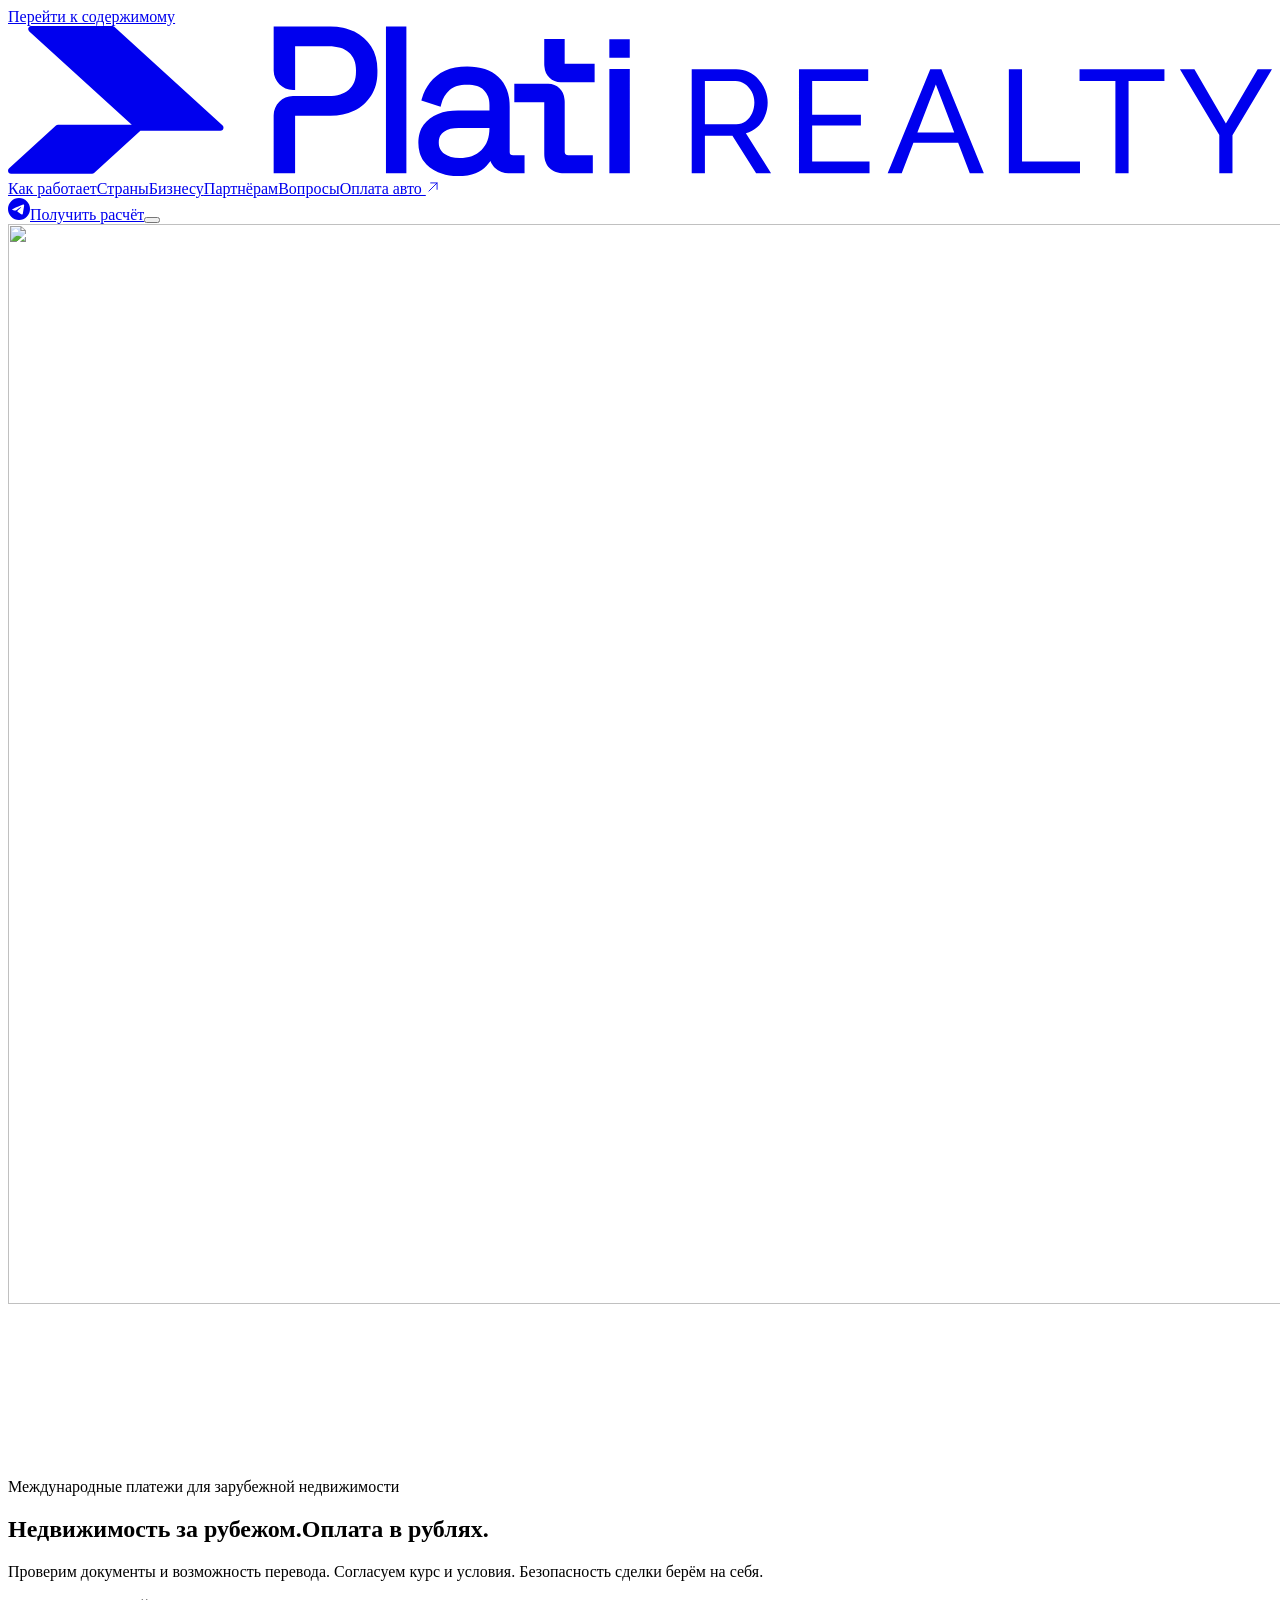
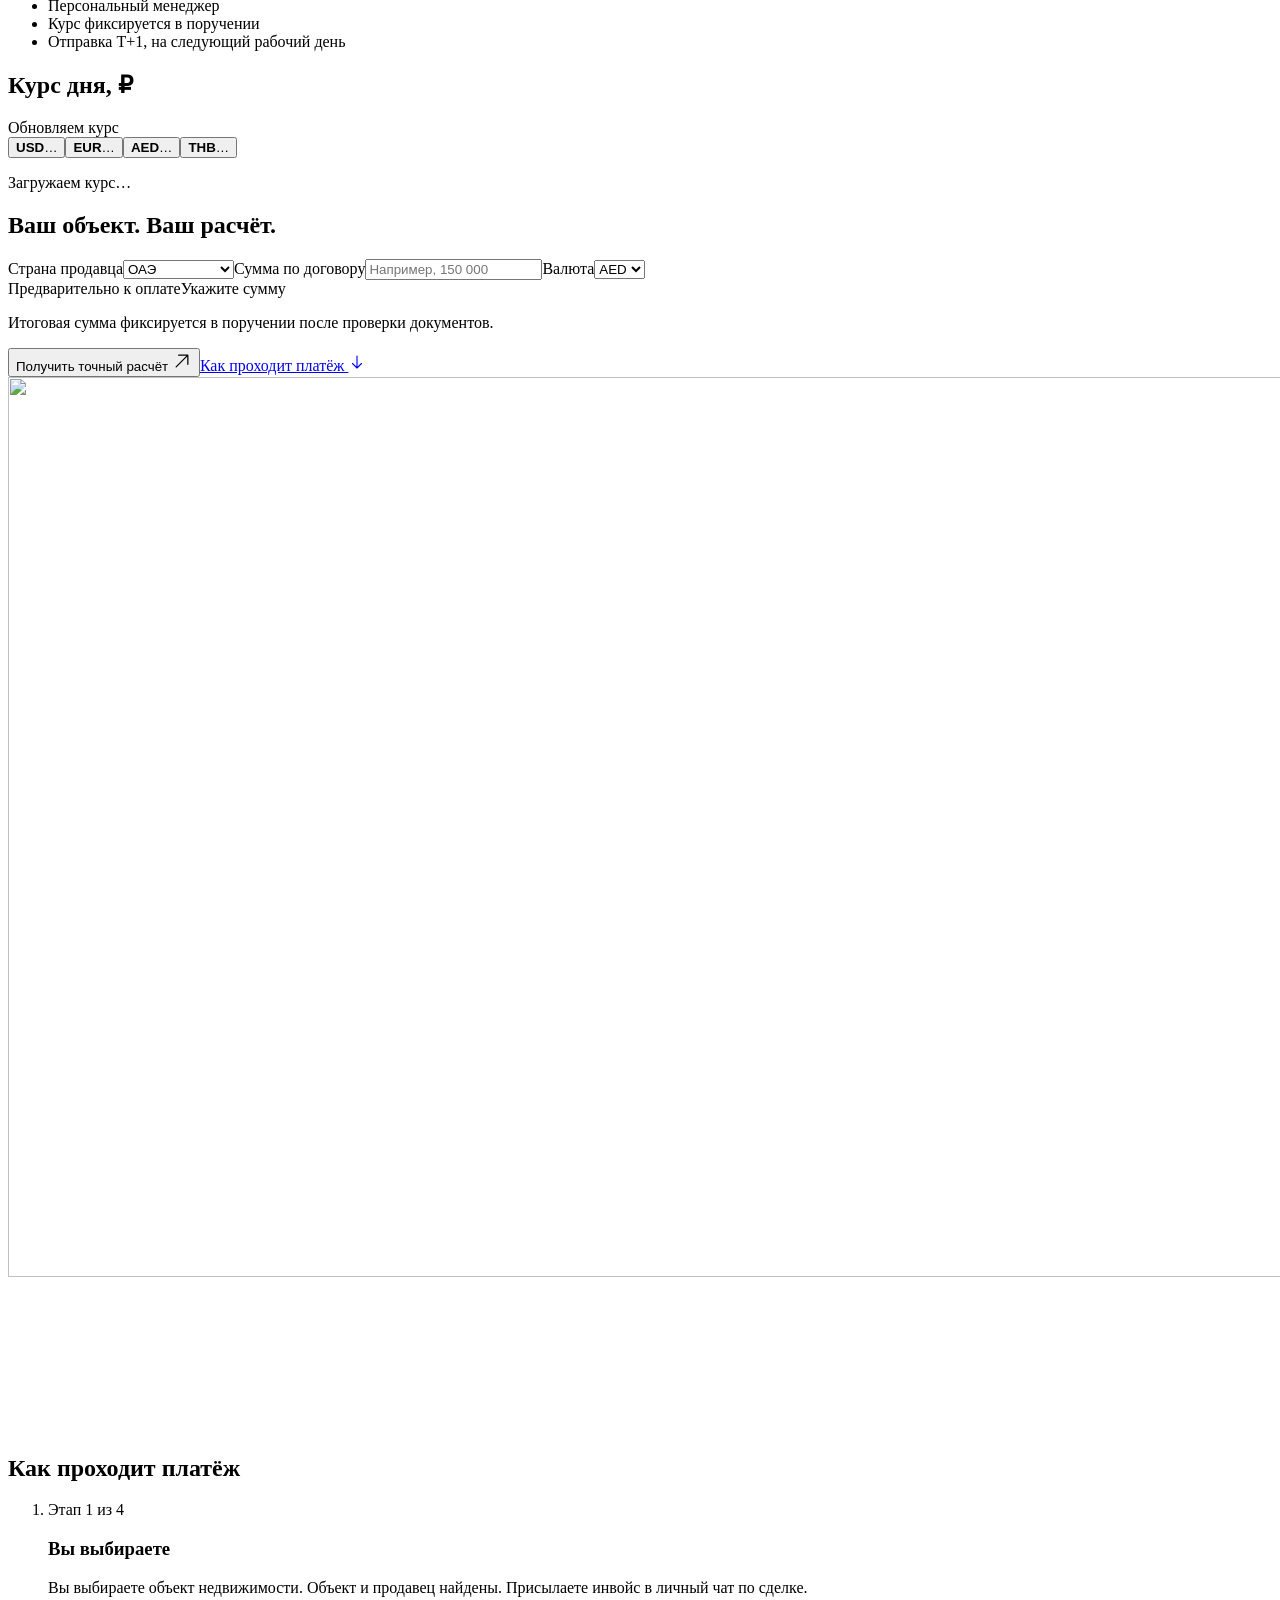
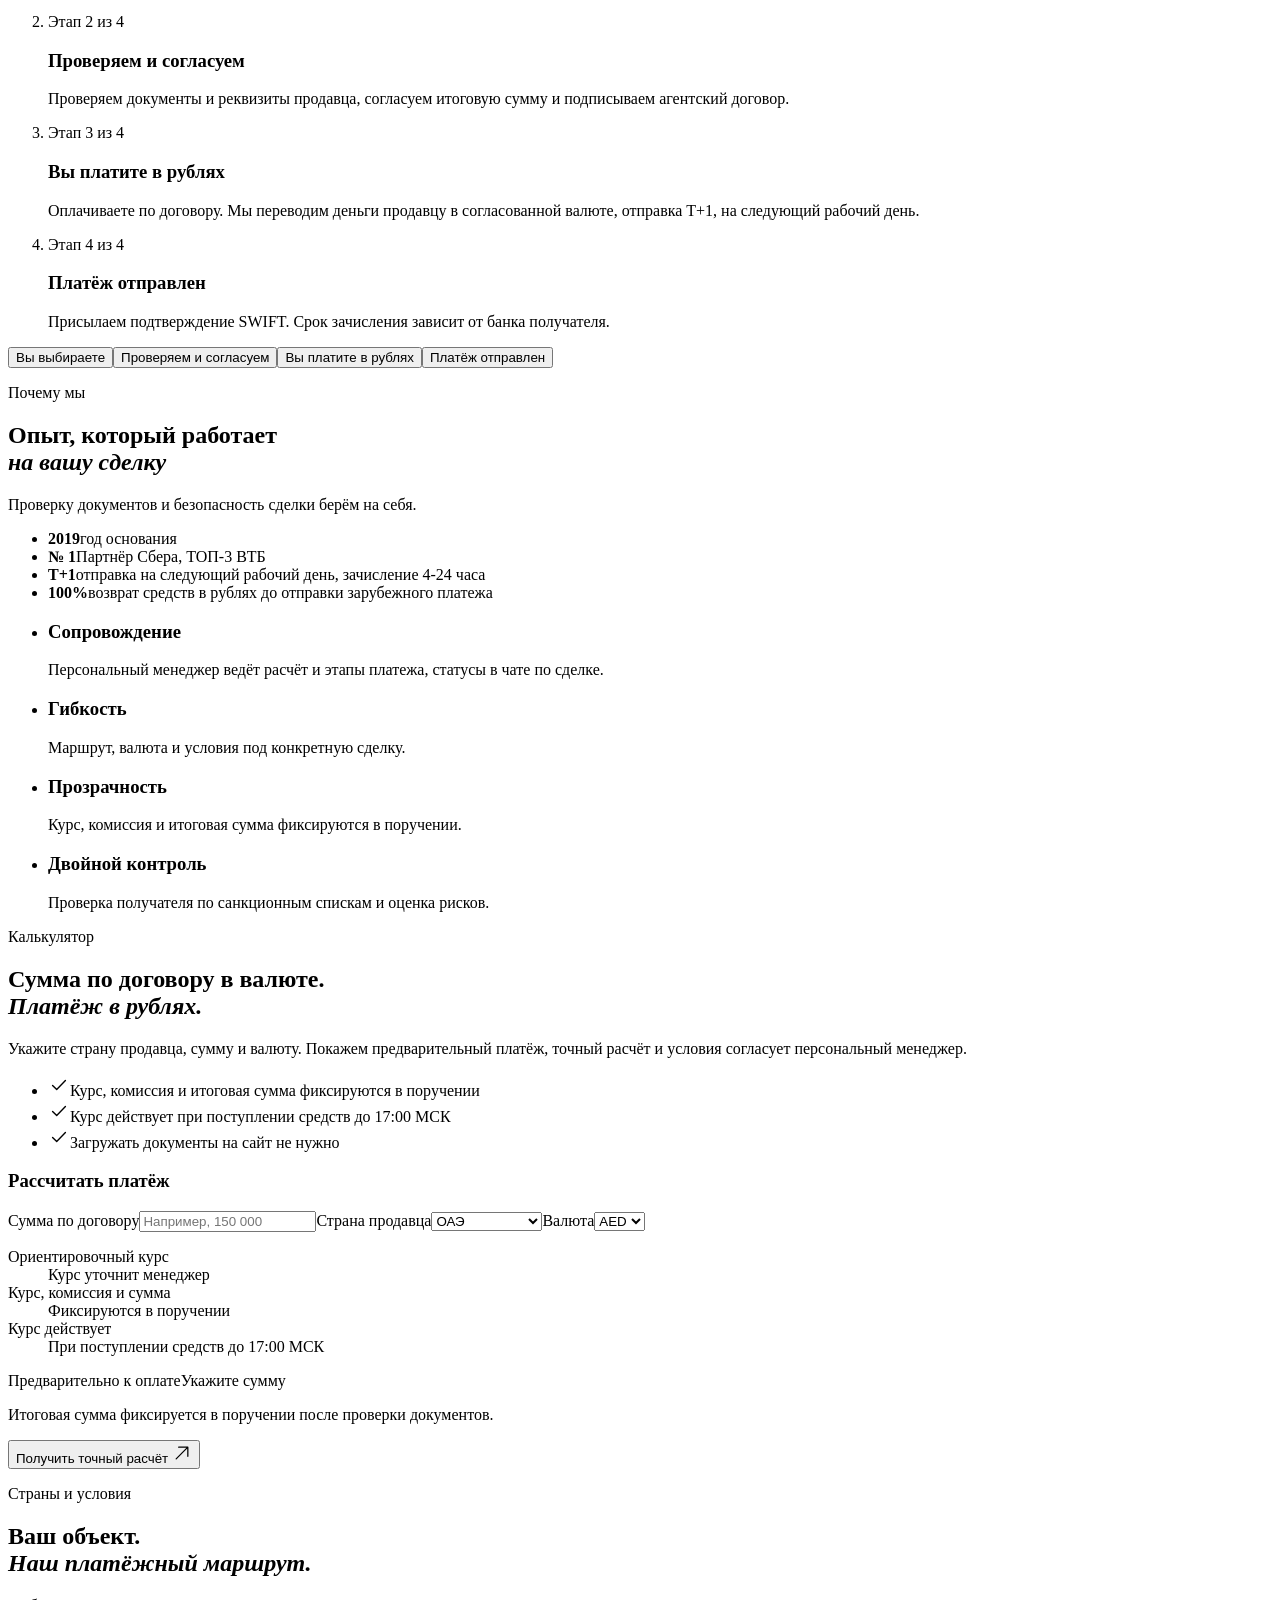
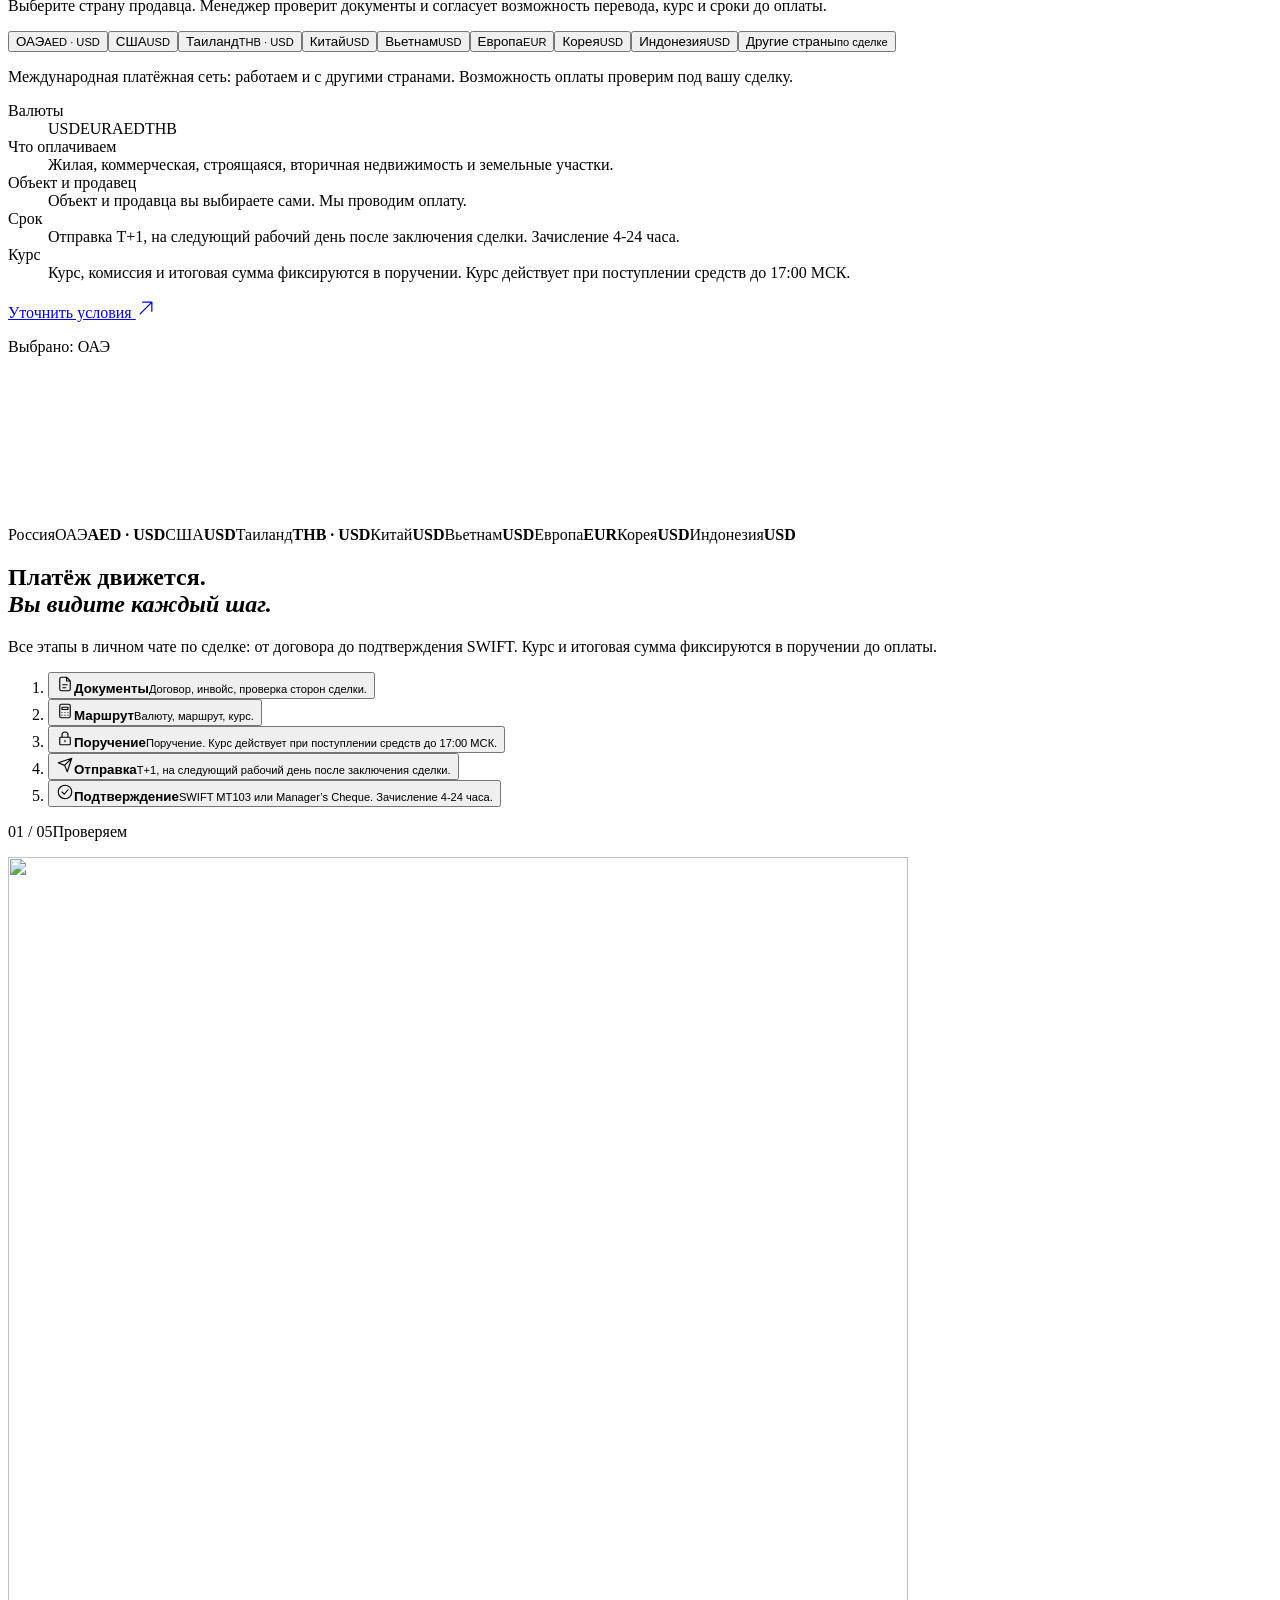
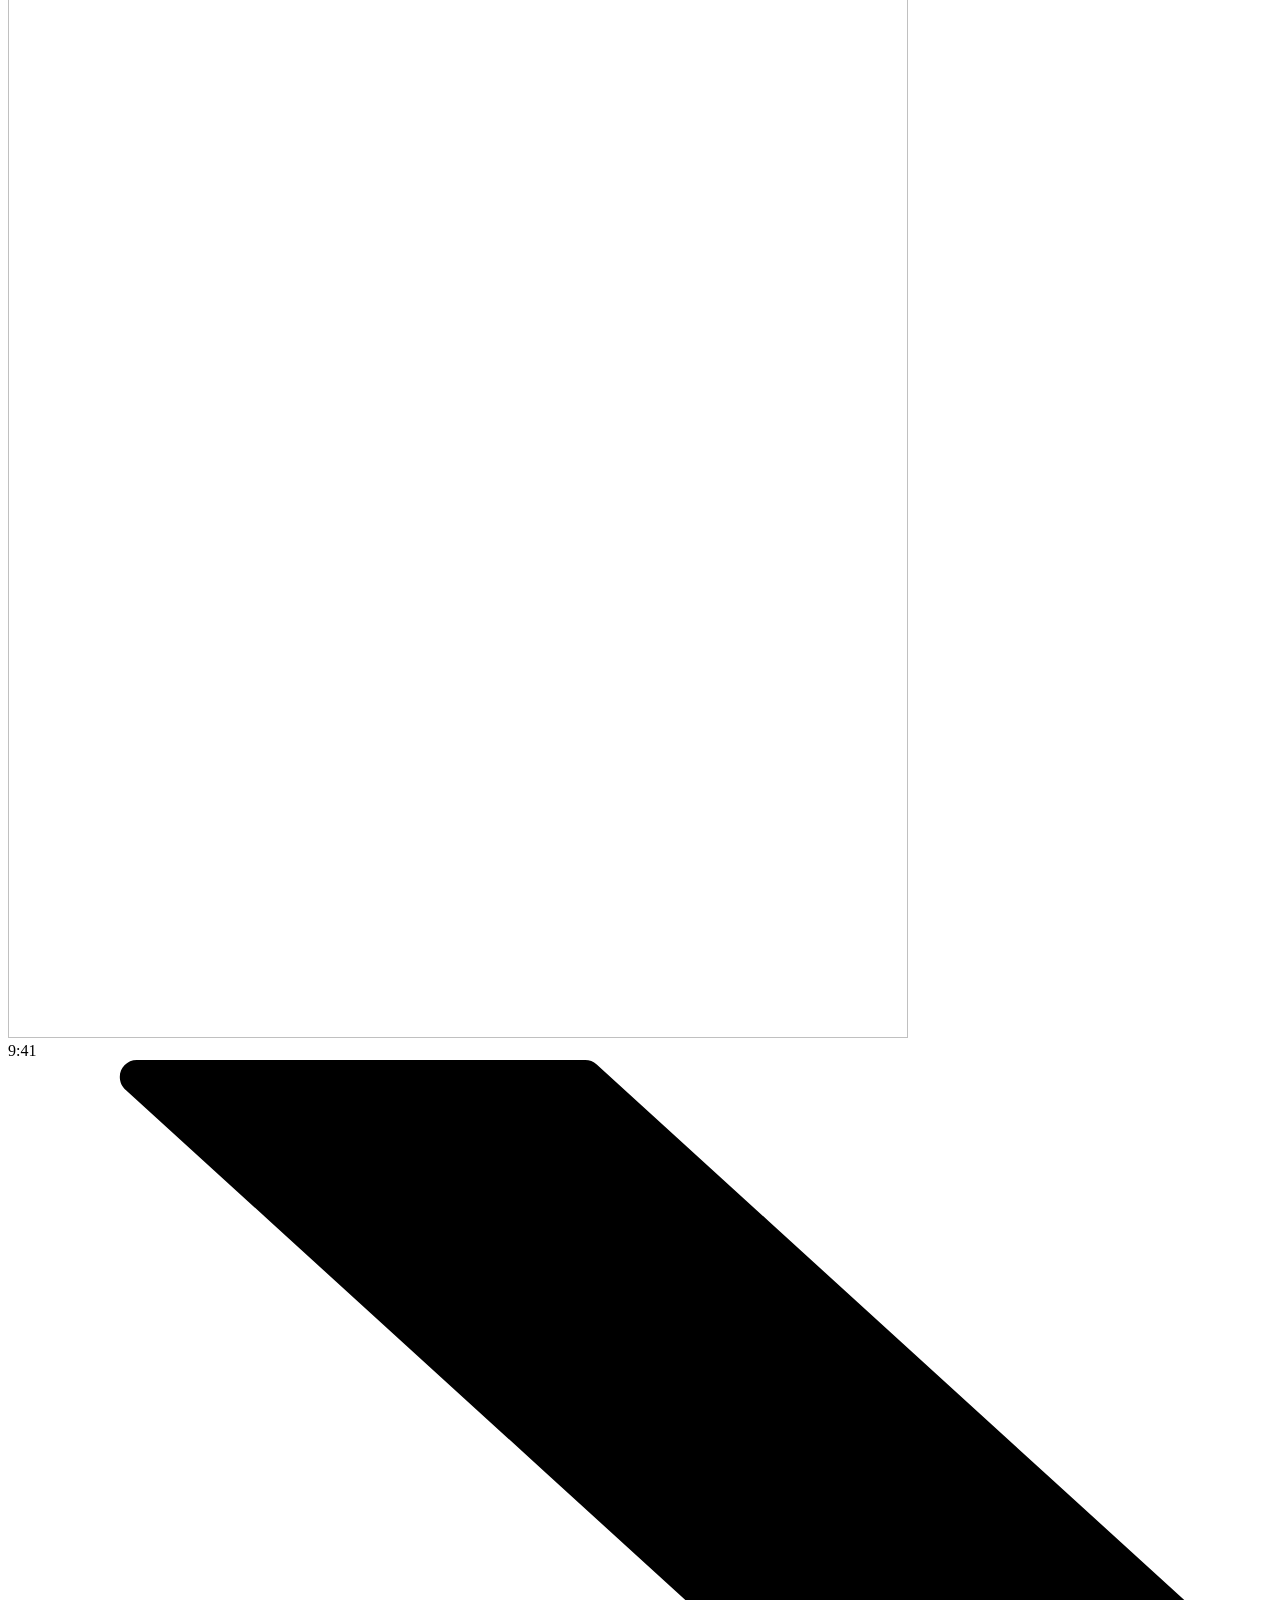
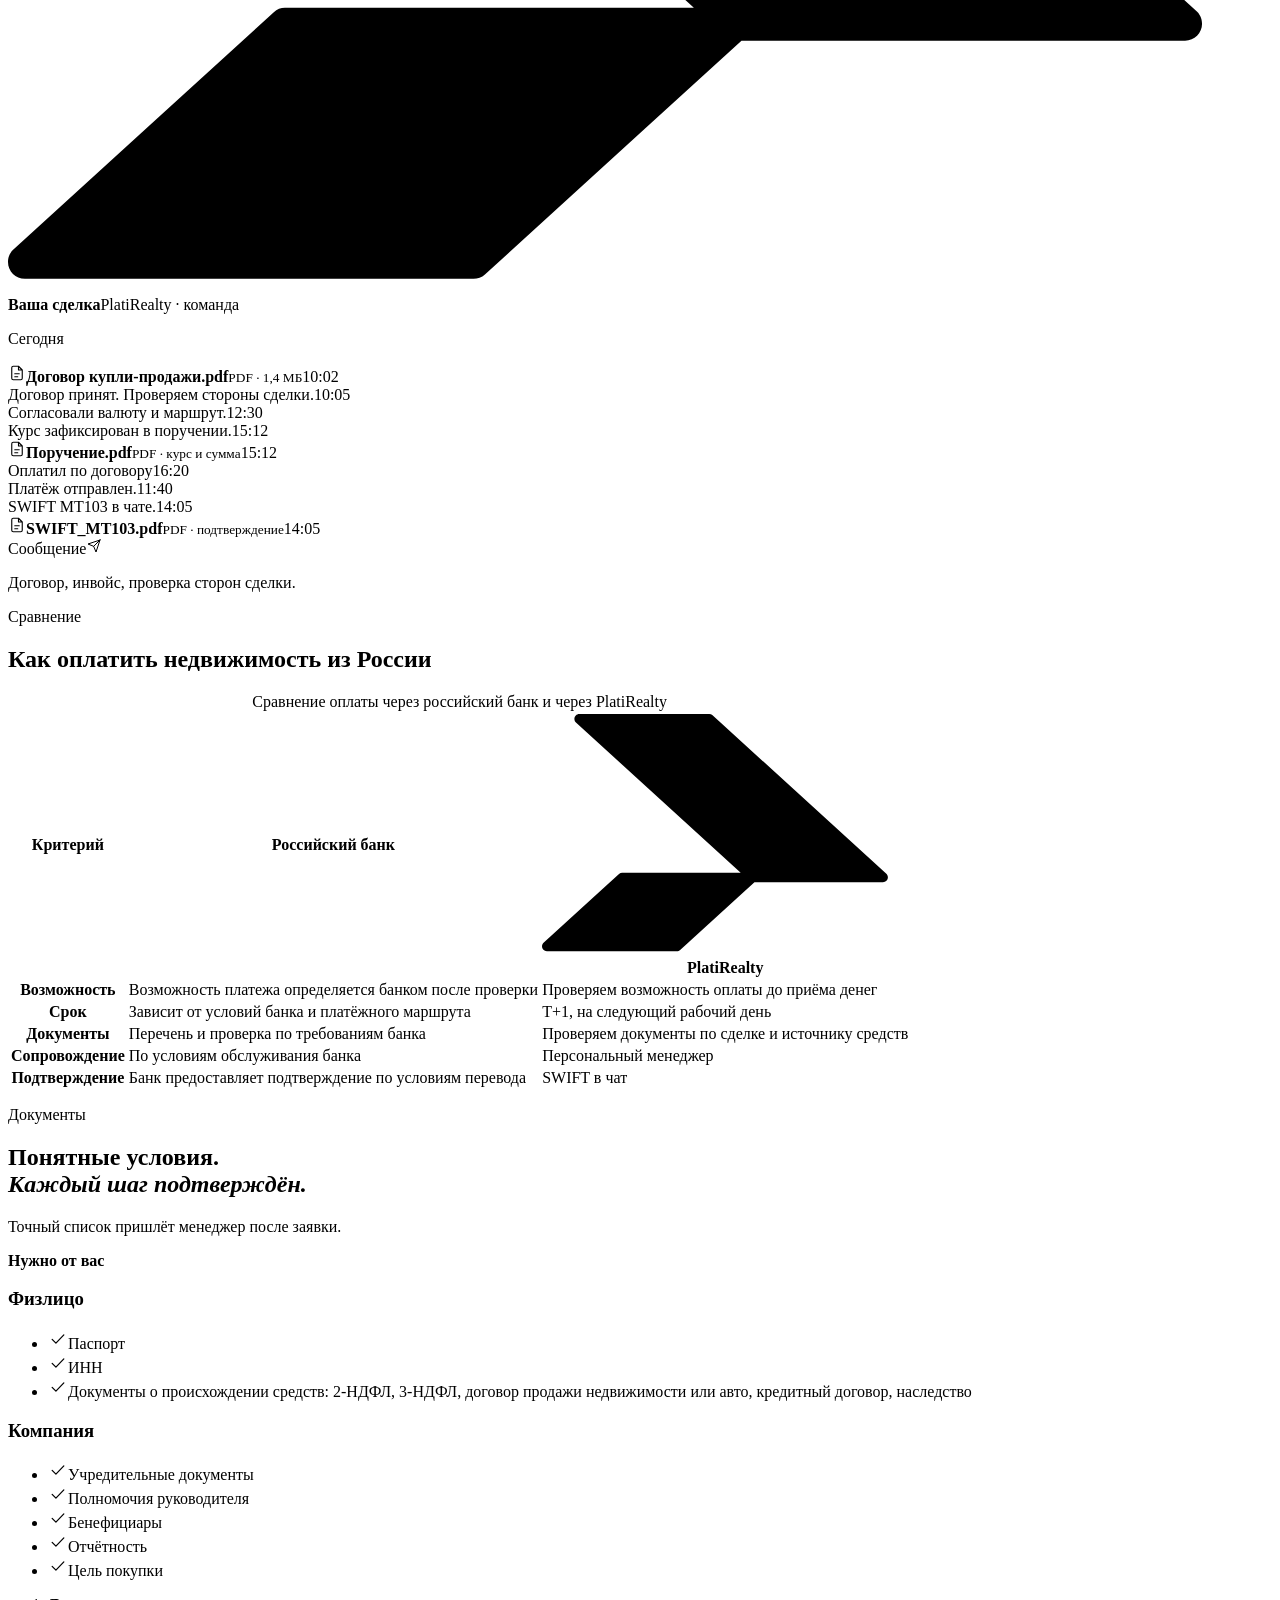
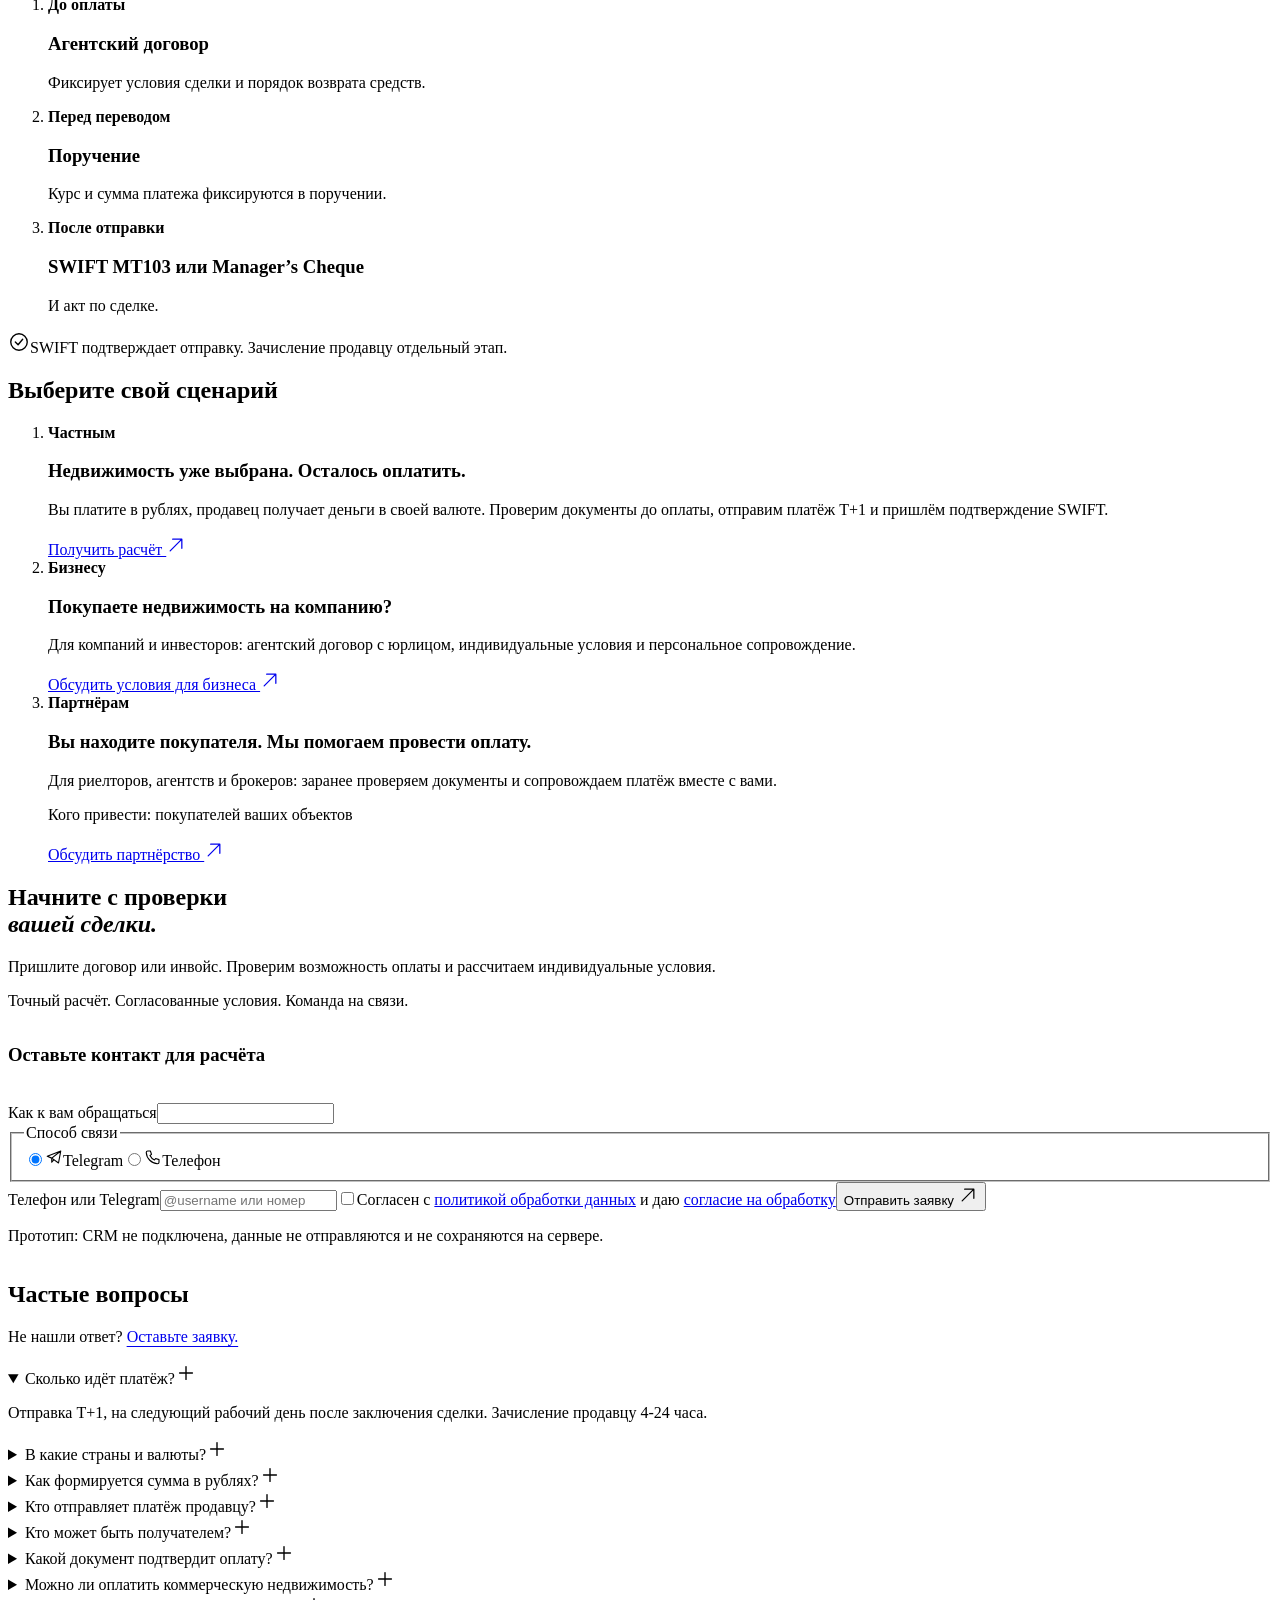
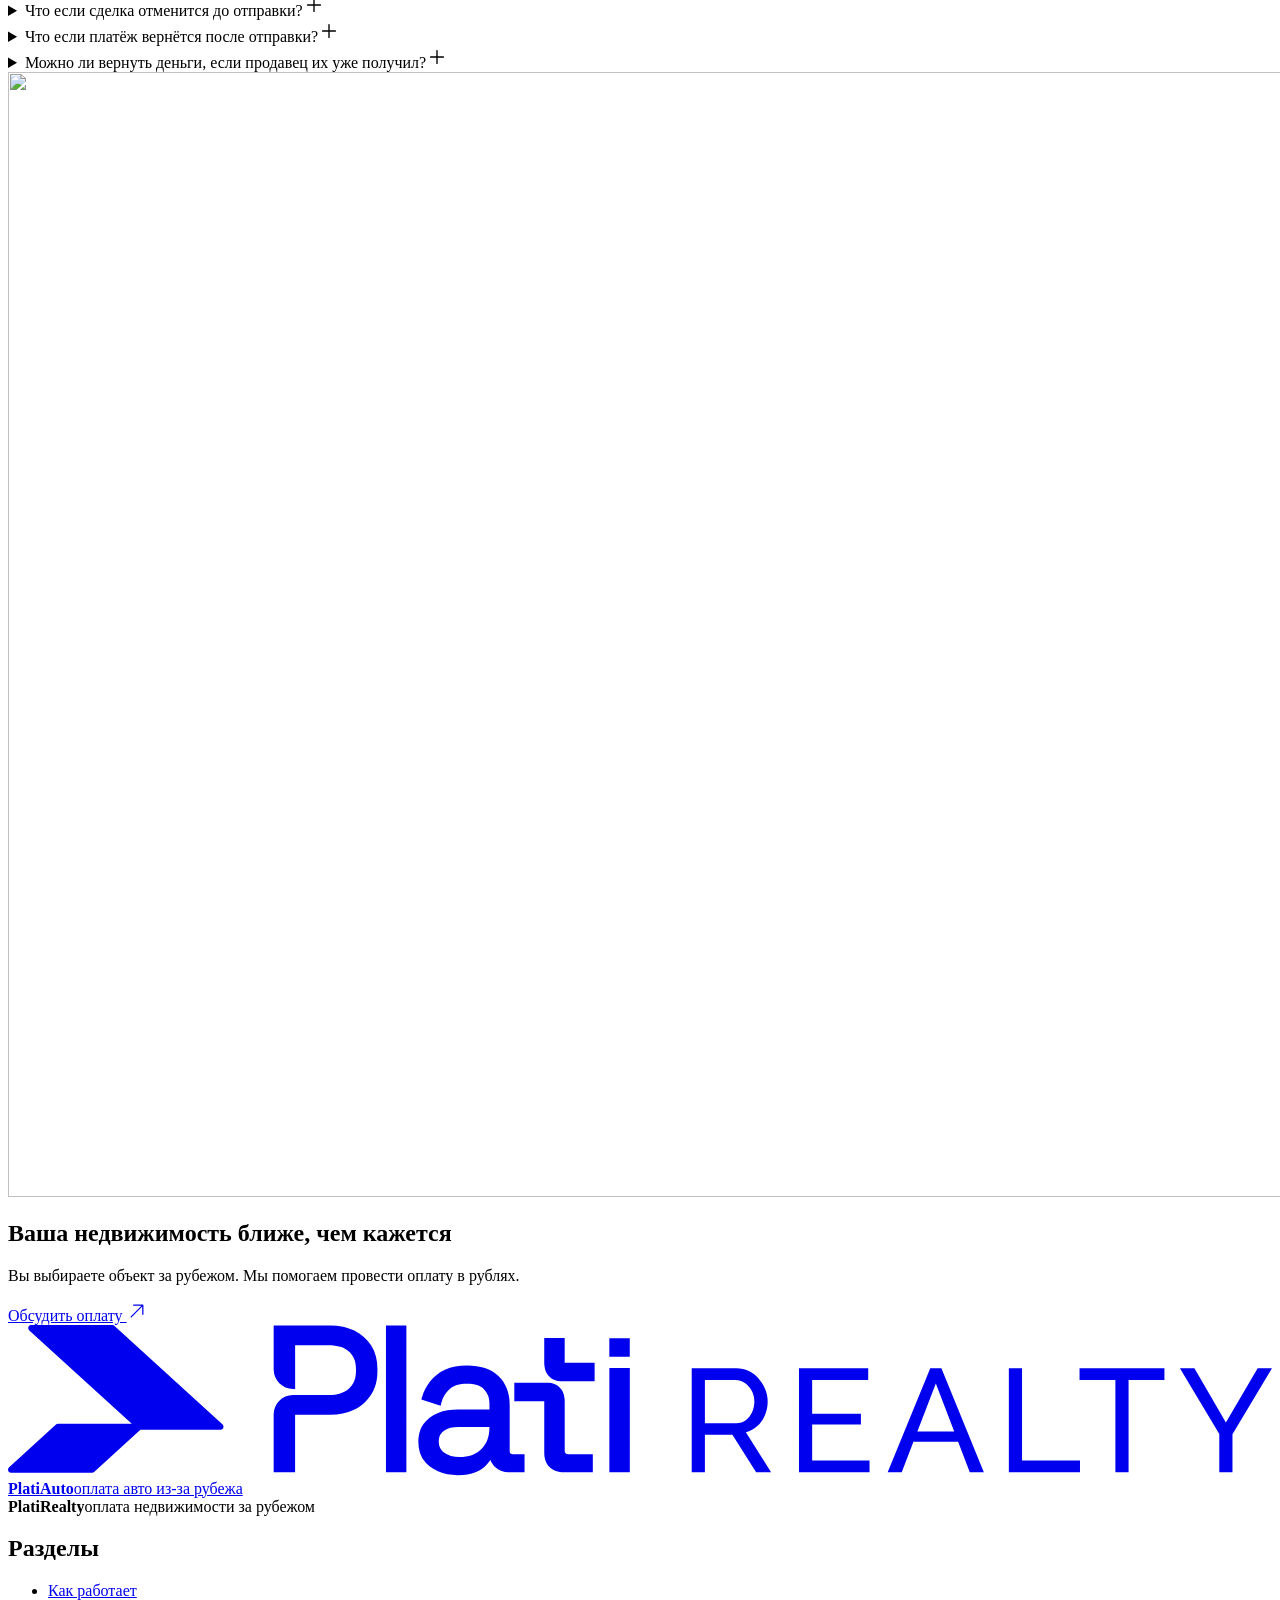
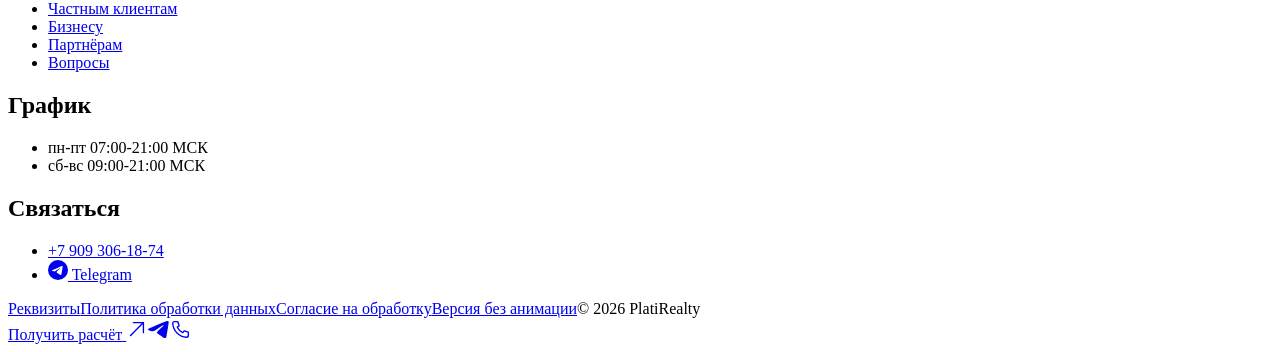
==== commit ec8c3f2d: "Новые hero и пролёт (Kling 4.0, палитра гайда с фиолетовым), значок Telegram, нижняя панель" ====
--- a/index.html
+++ b/index.html
@@ -1,3 +1,3 @@
 <!DOCTYPE html><html lang="ru"><head><meta charset="UTF-8"><meta name="viewport" content="width=device-width, initial-scale=1, viewport-fit=cover"><meta name="description" content="Оплата недвижимости в ОАЭ, США, Таиланде, Китае, Вьетнаме, Европе, Корее и Индонезии в рублях. Отправка T+1, курс фиксируется в поручении."><meta name="robots" content="noindex,nofollow"><meta name="theme-color" content="#06050b"><title>Оплата недвижимости за рубежом в рублях | PlatiRealty</title><link rel="icon" href="/platirealty-preview/favicon.svg" type="image/svg+xml"><link rel="preload" href="/platirealty-preview/fonts/inter-var-cyrillic.woff2" as="font" type="font/woff2" crossorigin><link rel="preload" href="/platirealty-preview/fonts/onest-var-cyrillic.woff2" as="font" type="font/woff2" crossorigin><link rel="stylesheet" href="/platirealty-preview/fonts/fonts.css"><script>
       (function(){var d=document.documentElement,q=new URLSearchParams(location.search);if(q.get('motion')==='reduce')d.setAttribute('data-reduce-motion','');if(!d.hasAttribute('data-reduce-motion')&&!matchMedia('(prefers-reduced-motion: reduce)').matches)d.classList.add('js-motion');})();
-    </script><link rel="stylesheet" href="/platirealty-preview/_astro/Layout.Bgr42wTL.css"></head><body class="realty"><a class="skip-link" href="#main">Перейти к содержимому</a><header class="site-header"><div class="header-inner shell"><a class="brand-link" href="/platirealty-preview/" aria-label="PlatiRealty, на главную"><svg class="brand-logo brand-logo-realty" viewBox="0 0 907.41 107.81" role="img" aria-label="PlatiRealty" fill="currentColor" fill-rule="evenodd"><path fill-rule="nonzero" d="M490.83 105.66l0 -74.6 31.94 0c3.29,0 6.3,0.68 9.04,2.05 2.73,1.37 5.11,3.19 7.15,5.46 2.03,2.28 3.61,4.83 4.73,7.67 1.12,2.84 1.68,5.73 1.68,8.67 0,3.43 -0.65,6.69 -1.94,9.77 -1.3,3.08 -3.12,5.71 -5.46,7.88 -2.35,2.17 -5.1,3.68 -8.25,4.52l18.07 28.58 -10.72 0 -17.02 -26.79 -19.75 0 0 26.79 -9.46 0zm9.46 -35.2l22.59 0c2.59,0 4.85,-0.72 6.78,-2.15 1.93,-1.44 3.43,-3.34 4.52,-5.73 1.09,-2.38 1.63,-4.94 1.63,-7.67 0,-2.8 -0.63,-5.38 -1.89,-7.72 -1.26,-2.35 -2.91,-4.22 -4.94,-5.62 -2.03,-1.4 -4.27,-2.1 -6.72,-2.1l-21.96 0 0 31zm118.2 26.79l0 8.41 -50.65 0 0 -74.6 49.7 0 0 8.41 -40.24 0 0 24.17 34.99 0 0 7.88 -34.99 0 0 25.74 41.19 0zm43.6 -66.2l7.99 0 30.47 74.6 -10.09 0 -8.37 -21.86 -32.08 0 -8.41 21.86 -10.09 0 30.58 -74.6zm17.2 45.39l-13.2 -34.47 -13.26 34.47 26.46 0zm39.22 29.21l0 -74.6 9.46 0 0 66.2 41.61 0 0 8.41 -51.07 0zm111.69 -66.2l-25.74 0 0 66.2 -9.46 0 0 -66.2 -25.74 0 0 -8.41 60.94 0 0 8.41zm21.53 -8.41l22.59 38.88 22.8 -38.88 10.3 0 -28.37 47.39 0 27.21 -9.46 0 0 -27.43 -28.27 -47.18 10.4 0z"></path><path fill-rule="nonzero" d="M431.72 104.21l0 -73.29 14.67 0 0 74.85 -14.67 0 0 -1.56zm1.52 -94.61l13.12 0 0 13.21 -14.67 0 0 -13.21 1.56 0zm-227.12 15.22l0 21.04 -1.56 0c-3.81,0 -7.27,-1.56 -9.78,-4.07 -2.51,-2.51 -4.07,-5.97 -4.07,-9.78l0 -31.74 40.76 0c3.18,0 6.2,0.31 9.05,0.93 2.86,0.62 5.56,1.56 8.09,2.82 2.53,1.25 4.81,2.78 6.83,4.56 2.02,1.79 3.78,3.85 5.27,6.16 2.99,4.65 4.49,10.24 4.49,16.78l0 1.9c0,3.21 -0.38,6.2 -1.13,8.98 -0.76,2.79 -1.91,5.37 -3.44,7.73 -1.52,2.34 -3.3,4.4 -5.34,6.19 -2.04,1.78 -4.35,3.29 -6.92,4.53 -2.56,1.23 -5.24,2.15 -8.06,2.75 -2.82,0.61 -5.77,0.91 -8.85,0.91l-25.36 0 0 41.25 -15.4 0 0 -41.63c0,-3.81 1.56,-7.27 4.07,-9.78 2.51,-2.51 5.97,-4.07 9.78,-4.07l25.6 0c3.11,0 5.88,-0.38 8.31,-1.15 2.39,-0.75 4.45,-1.88 6.19,-3.37 1.71,-1.47 3,-3.24 3.85,-5.32 0.87,-2.11 1.3,-4.55 1.3,-7.33l0 -1.46c0,-2.77 -0.43,-5.22 -1.29,-7.33 -0.84,-2.07 -2.11,-3.84 -3.8,-5.32 -1.72,-1.49 -3.77,-2.62 -6.15,-3.36 -2.44,-0.77 -5.24,-1.15 -8.41,-1.15l-24.04 0 0 10.32zm65.2 79.4l0 -103.94 14.67 0 0 105.5 -14.67 0 0 -1.56zm88.83 -14.19c0,1.06 0.2,1.8 0.6,2.23 0.37,0.4 1.02,0.6 1.93,0.6l8.14 0 0 12.91 -11.65 0c-2.93,0 -6.89,-1.3 -9.75,-4.09 -1.31,-1.27 -2.39,-2.84 -3.06,-4.73l-0.26 0.35c-0.74,0.99 -1.58,2.01 -2.52,3.05 -0.98,1.09 -2.15,2.09 -3.49,2.99 -1.31,0.88 -2.79,1.67 -4.45,2.37 -1.68,0.71 -3.59,1.24 -5.73,1.58 -2.12,0.35 -4.46,0.52 -7.01,0.52 -5.18,0 -9.92,-0.92 -14.21,-2.76 -2.18,-0.93 -4.13,-2.08 -5.84,-3.43 -1.73,-1.36 -3.22,-2.93 -4.48,-4.72 -1.27,-1.79 -2.22,-3.79 -2.85,-5.98 -0.63,-2.18 -0.94,-4.53 -0.94,-7.05 0,-2.57 0.32,-4.94 0.94,-7.11 0.64,-2.19 1.6,-4.15 2.88,-5.89 1.26,-1.71 2.76,-3.2 4.49,-4.49 1.72,-1.28 3.67,-2.35 5.84,-3.2 2.15,-0.84 4.42,-1.48 6.81,-1.89 2.38,-0.42 4.89,-0.63 7.51,-0.63l22.58 0 0 -3.71c0,-2.36 -0.34,-4.45 -1.01,-6.26 -0.66,-1.78 -1.66,-3.32 -2.98,-4.63 -1.32,-1.3 -2.96,-2.27 -4.94,-2.93l-0 0.01c-2.05,-0.68 -4.45,-1.02 -7.21,-1.02 -2.73,0 -5.14,0.32 -7.22,0.97 -2.03,0.63 -3.77,1.57 -5.22,2.82 -1.48,1.28 -2.73,2.78 -3.74,4.49 -1.02,1.73 -1.8,3.7 -2.35,5.9l-0.4 1.61 -13.84 -4.49 0.42 -1.44c0.62,-2.11 1.41,-4.11 2.37,-6 0.97,-1.89 2.12,-3.7 3.45,-5.42 1.35,-1.75 2.93,-3.31 4.72,-4.7 1.78,-1.38 3.78,-2.6 6.01,-3.65 2.24,-1.06 4.7,-1.85 7.37,-2.37 2.65,-0.52 5.51,-0.78 8.58,-0.78 4.74,0 8.97,0.62 12.7,1.86 3.78,1.26 7.02,3.14 9.71,5.65 2.71,2.53 4.75,5.57 6.1,9.12 1.34,3.51 2,7.5 2,11.98l0 32.32zm-14.52 -16.82l0 -0.05 -22.14 0c-2.17,0 -4.13,0.23 -5.88,0.69 -1.72,0.46 -3.25,1.13 -4.6,2.04 -1.26,0.84 -2.2,1.89 -2.82,3.15 -0.63,1.28 -0.95,2.8 -0.95,4.56 0,1.76 0.33,3.31 0.99,4.65 0.66,1.33 1.65,2.48 2.98,3.46 1.38,1.01 2.97,1.77 4.79,2.28 1.84,0.52 3.92,0.78 6.22,0.78 6.41,0 11.59,-1.88 15.53,-5.64 1.95,-1.86 3.41,-4.1 4.39,-6.71 0.99,-2.65 1.49,-5.72 1.49,-9.2zm39.34 8.45l0 -26.98 -21.5 0 0 -13.21 24.37 0c3.1,0 5.93,1.23 8.03,3.23 2.07,1.98 3.42,4.72 3.6,7.76 0.06,0.35 0.1,0.69 0.13,1.03 0.03,0.37 0.05,0.74 0.05,1.1l0 35.3c0,1.05 0.21,1.78 0.62,2.21 0.4,0.41 1.09,0.62 2.06,0.62l17.5 0 0 13.06 -20.57 0c-2.22,0 -4.2,-0.31 -5.95,-0.93l-0.01 0c-1.79,-0.64 -3.32,-1.61 -4.59,-2.9l-0.01 -0.01c-1.26,-1.29 -2.2,-2.8 -2.82,-4.55 -0.61,-1.71 -0.91,-3.62 -0.91,-5.75l0 -9.98zm34.61 -41.27l-22.81 0c-3.1,0 -5.93,-1.23 -8.03,-3.23 -2.08,-1.98 -3.43,-4.72 -3.6,-7.76 -0.06,-0.35 -0.1,-0.69 -0.13,-1.02 -0.03,-0.37 -0.05,-0.74 -0.05,-1.1l0 -17.88 14.67 0 0 17.79 21.5 0 0 13.21 -1.56 0z"></path><path d="M88.85 70.96l-73.56 -67.06c-0.5,-0.4 -0.81,-1.02 -0.81,-1.71 0,-1.21 0.98,-2.2 2.2,-2.2l58.12 0 0 0c0.53,-0 1.05,0.19 1.48,0.57l77.6 70.74c0.5,0.4 0.81,1.02 0.81,1.71 0,1.21 -0.98,2.2 -2.2,2.2l-57.46 0 -33.23 30.29c-0.42,0.38 -0.95,0.57 -1.48,0.57l0 0 -58.12 0c-1.21,0 -2.2,-0.98 -2.2,-2.2 0,-0.69 0.32,-1.3 0.81,-1.7l33.62 -30.65c0.42,-0.38 0.95,-0.57 1.48,-0.57l0 -0 52.94 0z"></path></svg></a><nav class="main-nav" aria-label="Основная навигация"><a href="#how">Как работает</a><a href="#countries">Страны</a><a href="#business">Бизнесу</a><a href="#partners">Партнёрам</a><a href="#faq">Вопросы</a><a class="nav-other nav-optional" href="https://platiauto.ru/" data-other-site>Оплата авто <svg class="ui-icon" width="14" height="14" viewBox="0 0 24 24" fill="none" stroke="currentColor" stroke-width="1.5" stroke-linecap="round" stroke-linejoin="round" aria-hidden="true" focusable="false"><path d="M5 19 19 5M8 5h11v11"></path></svg></a></nav><a class="button header-cta" href="#request" data-cta="calc" data-source="header">Получить расчёт</a><button class="menu-toggle" type="button" aria-expanded="false" aria-controls="mobile-menu" aria-label="Открыть меню"><span></span><span></span></button></div><nav class="mobile-menu" id="mobile-menu" aria-label="Мобильная навигация" hidden><a href="#how">Как работает</a><a href="#countries">Страны</a><a href="#business">Бизнесу</a><a href="#partners">Партнёрам</a><a href="#faq">Вопросы</a><a href="https://platiauto.ru/" data-other-site>Оплата авто</a><a class="button" href="#request" data-cta="calc" data-source="mobile-menu">Получить расчёт <svg class="ui-icon" width="22" height="22" viewBox="0 0 24 24" fill="none" stroke="currentColor" stroke-width="1.5" stroke-linecap="round" stroke-linejoin="round" aria-hidden="true" focusable="false"><path d="M5 19 19 5M8 5h11v11"></path></svg></a></nav></header><main id="main"><section class="hero" aria-labelledby="hero-title" data-hero><div class="hero-media" aria-hidden="true"><div class="hero-camera" data-hero-camera><picture><source media="(max-width: 760px)" srcset="/platirealty-preview/media/hero/poster-mobile.webp"><img src="/platirealty-preview/media/hero/poster.webp" alt="" width="1920" height="1080" fetchpriority="high" decoding="async"></picture><video muted loop playsinline preload="none" data-hero-video data-webm data-mp4="/platirealty-preview/media/hero/hero.mp4" data-mp4-mobile="/platirealty-preview/media/hero/hero-mobile.mp4"></video></div></div><button class="hero-video-control" type="button" data-hero-video-control aria-label="Приостановить видео" aria-pressed="false" hidden>Пауза видео</button><div class="hero-scrim" aria-hidden="true"></div><div class="hero-glow" aria-hidden="true"></div><div class="shell"><div class="hero-copy" data-hero-copy><p class="eyebrow" data-enter style="--delay:.05s">Международные платежи для зарубежной недвижимости</p><h1 id="hero-title" data-enter style="--delay:.12s"><span>Недвижимость за рубежом.</span><span>Оплата в рублях.</span></h1><p class="hero-lead" data-enter style="--delay:.22s">Проверим документы и возможность перевода. Согласуем курс и условия. Безопасность сделки берём на себя.</p><ul class="advantages" data-enter style="--delay:.3s"><li>Персональный менеджер</li><li>Курс фиксируется в поручении</li><li>Отправка T+1, на следующий рабочий день</li></ul></div><style>astro-island,astro-slot,astro-static-slot{display:contents}</style><script>(function(){let e=async e=>{await(await e())()};(self.Astro||(self.Astro={})).load=e,window.dispatchEvent(new Event(`astro:load`))})();</script><script>(function(){function e(t){"@babel/helpers - typeof";return e=typeof Symbol==`function`&&typeof Symbol.iterator==`symbol`?function(e){return typeof e}:function(e){return e&&typeof Symbol==`function`&&e.constructor===Symbol&&e!==Symbol.prototype?`symbol`:typeof e},e(t)}function t(t,n){if(e(t)!=`object`||!t)return t;var r=t[Symbol.toPrimitive];if(r!==void 0){var i=r.call(t,n||`default`);if(e(i)!=`object`)return i;throw TypeError(`@@toPrimitive must return a primitive value.`)}return(n===`string`?String:Number)(t)}function n(n){var r=t(n,`string`);return e(r)==`symbol`?r:r+``}function r(e,t,r){return(t=n(t))in e?Object.defineProperty(e,t,{value:r,enumerable:!0,configurable:!0,writable:!0}):e[t]=r,e}let i=/* @__PURE__ */ new Set([`__proto__`,`constructor`,`prototype`]);{let e={0:e=>a(e),1:e=>n(e),2:e=>new RegExp(e),3:e=>new Date(e),4:e=>new Map(n(e)),5:e=>new Set(n(e)),6:e=>BigInt(e),7:e=>new URL(e),8:e=>new Uint8Array(e),9:e=>new Uint16Array(e),10:e=>new Uint32Array(e),11:e=>1/0*e},t=t=>{let[n,r]=t;return n in e?e[n](r):void 0},n=e=>e.map(t),a=e=>typeof e!=`object`||!e?e:Object.fromEntries(Object.entries(e).map(([e,n])=>[e,t(n)]));class o extends HTMLElement{constructor(...e){super(...e),r(this,`Component`,void 0),r(this,`hydrator`,void 0),r(this,`hydrate`,async()=>{var e;if(!this.hydrator||!this.isConnected)return;let t=(e=this.parentElement)==null?void 0:e.closest(`astro-island[ssr]`);if(t){t.addEventListener(`astro:hydrate`,this.hydrate,{once:!0});return}let n=this.querySelectorAll(`astro-slot`),r={},i=this.querySelectorAll(`template[data-astro-template]`);for(let e of i){let t=e.closest(this.tagName);t!=null&&t.isSameNode(this)&&(r[e.getAttribute(`data-astro-template`)||`default`]=e.innerHTML,e.remove())}for(let e of n){let t=e.closest(this.tagName);t!=null&&t.isSameNode(this)&&(r[e.getAttribute(`name`)||`default`]=e.innerHTML)}let o;try{o=this.hasAttribute(`props`)?a(JSON.parse(this.getAttribute(`props`))):{}}catch(e){let t=this.getAttribute(`component-url`)||`<unknown>`,n=this.getAttribute(`component-export`);throw n&&(t+=` (export ${n})`),console.error(`[hydrate] Error parsing props for component ${t}`,this.getAttribute(`props`),e),e}await this.hydrator(this)(this.Component,o,r,{client:this.getAttribute(`client`)}),this.removeAttribute(`ssr`),this.dispatchEvent(new CustomEvent(`astro:hydrate`))}),r(this,`unmount`,()=>{this.isConnected||this.dispatchEvent(new CustomEvent(`astro:unmount`))})}disconnectedCallback(){document.removeEventListener(`astro:after-swap`,this.unmount),document.addEventListener(`astro:after-swap`,this.unmount,{once:!0})}connectedCallback(){if(!this.hasAttribute(`await-children`)||document.readyState===`interactive`||document.readyState===`complete`)this.childrenConnectedCallback();else{let e=()=>{document.removeEventListener(`DOMContentLoaded`,e),t.disconnect(),this.childrenConnectedCallback()},t=new MutationObserver(()=>{var t;((t=this.lastChild)==null?void 0:t.nodeType)===Node.COMMENT_NODE&&this.lastChild.nodeValue===`astro:end`&&(this.lastChild.remove(),e())});t.observe(this,{childList:!0}),document.addEventListener(`DOMContentLoaded`,e)}}async childrenConnectedCallback(){let e=this.getAttribute(`before-hydration-url`);e&&await import(e),this.start()}getRetryImportUrl(e){let t=new URL(e,document.baseURI);return t.searchParams.set(`astro-retry`,Date.now().toString()),t.toString()}async importWithRetry(e){try{return await import(e)}catch(t){return await new Promise(e=>setTimeout(e,1e3)),import(this.getRetryImportUrl(e))}}handleHydrationError(e){let t=this.getAttribute(`component-url`),n=new CustomEvent(`astro:hydration-error`,{cancelable:!0,bubbles:!0,composed:!0,detail:{error:e,componentUrl:t}});this.dispatchEvent(n)&&console.error(`[astro-island] Error hydrating ${t}`,e)}async start(){let e=JSON.parse(this.getAttribute(`opts`)),t=this.getAttribute(`client`);if(Astro[t]===void 0)window.addEventListener(`astro:${t}`,()=>this.start(),{once:!0});else try{await Astro[t](async()=>{let e=this.getAttribute(`renderer-url`);try{let[t,{default:n}]=await Promise.all([this.importWithRetry(this.getAttribute(`component-url`)),e?this.importWithRetry(e):Promise.resolve({default:()=>()=>{}})]),r=this.getAttribute(`component-export`)||`default`;if(r.includes(`.`)){this.Component=t;for(let e of r.split(`.`)){if(i.has(e)||!this.Component||typeof this.Component!=`object`&&typeof this.Component!=`function`||!Object.hasOwn(this.Component,e))throw Error(`Invalid component export path: ${r}`);this.Component=this.Component[e]}}else{if(i.has(r))throw Error(`Invalid component export path: ${r}`);this.Component=t[r]}return this.hydrator=n,this.hydrate}catch(e){return this.handleHydrationError(e),()=>{}}},e,this)}catch(e){this.handleHydrationError(e)}}attributeChangedCallback(){this.hydrate()}}r(o,`observedAttributes`,[`props`]),customElements.get(`astro-island`)||customElements.define(`astro-island`,o)}})();</script><astro-island uid="VQpa9" prefix="r3" component-url="/platirealty-preview/_astro/HeroDock.BWagtY87.js" component-export="default" renderer-url="/platirealty-preview/_astro/client.OzTcoKK0.js" props="{}" ssr client="load" opts="{&quot;name&quot;:&quot;HeroDock&quot;,&quot;value&quot;:true}" await-children><div class="hero-dock" data-enter="true" style="--delay:.45s"><section class="rates" aria-labelledby="rates-title"><div class="rates-head"><h2 class="rates-title" id="rates-title">Курс дня, ₽</h2><span class="rates-live"><i aria-hidden="true"></i>Обновляем курс</span></div><div class="rate-chips" role="group" aria-label="Валюта расчёта"><button type="button" class="rate-chip" aria-pressed="false"><b>USD</b><span class="rate-missing">…</span></button><button type="button" class="rate-chip" aria-pressed="false"><b>EUR</b><span class="rate-missing">…</span></button><button type="button" class="rate-chip" aria-pressed="true"><b>AED</b><span class="rate-missing">…</span></button><button type="button" class="rate-chip" aria-pressed="false"><b>THB</b><span class="rate-missing">…</span></button></div><p class="rates-note">Загружаем курс…</p></section><section class="calc-card" aria-labelledby="hero-calc-title"><h2 id="hero-calc-title">Ваш объект. Ваш расчёт.</h2><div class="calc-fields"><label class="field">Страна продавца<select><option selected="">ОАЭ</option><option>США</option><option>Таиланд</option><option>Китай</option><option>Вьетнам</option><option>Европа</option><option>Корея</option><option>Индонезия</option><option>Другая страна</option></select></label><label class="field amount">Сумма по договору<input inputMode="decimal" autoComplete="off" placeholder="Например, 150 000" value=""/></label><label class="field">Валюта<select><option>USD</option><option>EUR</option><option selected="">AED</option><option>THB</option></select></label></div><div class="calc-result"><span>Предварительно к оплате</span><output aria-live="polite" class="is-pending">Укажите сумму</output></div><p class="calc-hint">Итоговая сумма фиксируется в поручении после проверки документов.</p><div class="calc-actions"><button class="button" type="button">Получить точный расчёт <svg class="ui-icon" width="20" height="20" viewBox="0 0 24 24" fill="none" stroke="currentColor" stroke-width="1.5" stroke-linecap="round" stroke-linejoin="round" aria-hidden="true" focusable="false"><path d="M5 19 19 5M8 5h11v11"></path></svg></button><a class="text-link" href="#how">Как проходит платёж <svg class="ui-icon" width="18" height="18" viewBox="0 0 24 24" fill="none" stroke="currentColor" stroke-width="1.5" stroke-linecap="round" stroke-linejoin="round" aria-hidden="true" focusable="false"><path d="M12 4v16m-6-6 6 6 6-6"></path></svg></a></div></section></div><!--astro:end--></astro-island></div></section><section class="film" id="how" aria-labelledby="how-title" data-film data-frames="240" data-frames-mobile="160" data-desktop="/platirealty-preview/media/film/d/" data-mobile="/platirealty-preview/media/film/v/"><div class="film-pin"><div class="film-media" aria-hidden="true"><picture><source media="(max-width: 760px)" srcset="/platirealty-preview/media/film/poster-mobile.webp"><img class="film-poster" src="/platirealty-preview/media/film/poster.webp" alt="" width="1600" height="900" loading="lazy" decoding="async"></picture><canvas class="film-canvas"></canvas></div><div class="film-shade" aria-hidden="true"></div><div class="shell film-overlay"><h2 class="film-title" id="how-title">Как проходит платёж</h2><ol class="film-steps"><li class="film-step" data-film-step="0" data-active><span class="film-step-num">Этап 1 из 4</span><h3>Вы выбираете</h3><p>Вы выбираете объект недвижимости. Объект и продавец найдены. Присылаете инвойс в личный чат по сделке.</p></li><li class="film-step" data-film-step="1"><span class="film-step-num">Этап 2 из 4</span><h3>Проверяем и согласуем</h3><p>Проверяем документы и реквизиты продавца, согласуем итоговую сумму и подписываем агентский договор.</p></li><li class="film-step" data-film-step="2"><span class="film-step-num">Этап 3 из 4</span><h3>Вы платите в рублях</h3><p>Оплачиваете по договору. Мы переводим деньги продавцу в согласованной валюте, отправка T+1, на следующий рабочий день.</p></li><li class="film-step" data-film-step="3"><span class="film-step-num">Этап 4 из 4</span><h3>Платёж отправлен</h3><p>Присылаем подтверждение SWIFT. Срок зачисления зависит от банка получателя.</p></li></ol><div class="film-track" role="group" aria-label="Этапы платежа"><button type="button" data-film-go="0" aria-current="step"><i><b></b></i><span>Вы выбираете</span></button><button type="button" data-film-go="1"><i><b></b></i><span>Проверяем и согласуем</span></button><button type="button" data-film-go="2"><i><b></b></i><span>Вы платите в рублях</span></button><button type="button" data-film-go="3"><i><b></b></i><span>Платёж отправлен</span></button></div></div></div></section><script type="module" src="/platirealty-preview/_astro/PaymentFilm.astro_astro_type_script_index_0_lang.B9dFQWEz.js"></script><section class="section why on-light" id="why" aria-labelledby="why-title"><div class="shell" style="position:relative"><div class="section-head"><p class="eyebrow">Почему мы</p><h2 class="h2" id="why-title">Опыт, который работает<br><em>на вашу сделку</em></h2><p class="lead">Проверку документов и безопасность сделки берём на себя.</p></div><ul class="trust"><li><strong>2019</strong><span>год основания</span></li><li><strong>№ 1</strong><span>Партнёр Сбера, ТОП-3 ВТБ</span></li><li><strong>T+1</strong><span>отправка на следующий рабочий день, зачисление 4-24 часа</span></li><li><strong data-count="100" data-suffix="%">100%</strong><span>возврат средств в рублях до отправки зарубежного платежа</span></li></ul><ul class="reasons"><li><h3>Сопровождение</h3><p>Персональный менеджер ведёт расчёт и этапы платежа, статусы в чате по сделке.</p></li><li><h3>Гибкость</h3><p>Маршрут, валюта и условия под конкретную сделку.</p></li><li><h3>Прозрачность</h3><p>Курс, комиссия и итоговая сумма фиксируются в поручении.</p></li><li><h3>Двойной контроль</h3><p>Проверка получателя по санкционным спискам и оценка рисков.</p></li></ul></div></section><section class="section calculator" id="calculator" aria-labelledby="calculator-title"><div class="shell calculator-grid"><div class="calculator-copy"><p class="eyebrow">Калькулятор</p><h2 class="h2" id="calculator-title">Сумма по договору в валюте.<br><em>Платёж в рублях.</em></h2><p class="lead">Укажите страну продавца, сумму и валюту. Покажем предварительный платёж, точный расчёт и условия согласует персональный менеджер.</p><ul class="calculator-list"><li><svg class="ui-icon" width="22" height="22" viewBox="0 0 24 24" fill="none" stroke="currentColor" stroke-width="1.5" stroke-linecap="round" stroke-linejoin="round" aria-hidden="true" focusable="false"><path d="m5 12.5 4.5 4.5L19 7"></path></svg>Курс, комиссия и итоговая сумма фиксируются в поручении</li><li><svg class="ui-icon" width="22" height="22" viewBox="0 0 24 24" fill="none" stroke="currentColor" stroke-width="1.5" stroke-linecap="round" stroke-linejoin="round" aria-hidden="true" focusable="false"><path d="m5 12.5 4.5 4.5L19 7"></path></svg>Курс действует при поступлении средств до 17:00 МСК</li><li><svg class="ui-icon" width="22" height="22" viewBox="0 0 24 24" fill="none" stroke="currentColor" stroke-width="1.5" stroke-linecap="round" stroke-linejoin="round" aria-hidden="true" focusable="false"><path d="m5 12.5 4.5 4.5L19 7"></path></svg>Загружать документы на сайт не нужно</li></ul></div><script>(function(){let e=(e,t,n)=>{let r=async()=>{await(await e())()},i=typeof t.value==`object`?t.value:void 0,a={rootMargin:i==null?void 0:i.rootMargin},o=new IntersectionObserver(e=>{for(let t of e)if(t.isIntersecting){o.disconnect(),r();break}},a);for(let e of n.children)o.observe(e)};(self.Astro||(self.Astro={})).visible=e,window.dispatchEvent(new Event(`astro:visible`))})();</script><astro-island uid="Z1CVJzi" prefix="r4" component-url="/platirealty-preview/_astro/Calculator.Dl02TdI6.js" component-export="default" renderer-url="/platirealty-preview/_astro/client.OzTcoKK0.js" props="{}" ssr client="visible" opts="{&quot;name&quot;:&quot;Calculator&quot;,&quot;value&quot;:true}" await-children><div class="calc-card is-full"><h3>Рассчитать платёж</h3><div class="calc-fields"><label class="field amount">Сумма по договору<input inputMode="decimal" autoComplete="off" placeholder="Например, 150 000" aria-invalid="false" value=""/></label><label class="field">Страна продавца<select><option selected="">ОАЭ</option><option>США</option><option>Таиланд</option><option>Китай</option><option>Вьетнам</option><option>Европа</option><option>Корея</option><option>Индонезия</option><option>Другая страна</option></select></label><label class="field">Валюта<select><option>USD</option><option>EUR</option><option selected="">AED</option><option>THB</option></select></label></div><dl class="calc-breakdown"><div><dt>Ориентировочный курс</dt><dd>Курс уточнит менеджер</dd></div><div><dt>Курс, комиссия и сумма</dt><dd>Фиксируются в поручении</dd></div><div><dt>Курс действует</dt><dd>При поступлении средств до 17:00 МСК</dd></div></dl><div class="calc-result"><span>Предварительно к оплате</span><output aria-live="polite" class="is-pending">Укажите сумму</output></div><p class="calc-hint">Итоговая сумма фиксируется в поручении после проверки документов.</p><button class="button" type="button">Получить точный расчёт <svg class="ui-icon" width="20" height="20" viewBox="0 0 24 24" fill="none" stroke="currentColor" stroke-width="1.5" stroke-linecap="round" stroke-linejoin="round" aria-hidden="true" focusable="false"><path d="M5 19 19 5M8 5h11v11"></path></svg></button></div><!--astro:end--></astro-island></div></section><section class="section countries on-light" id="countries" aria-labelledby="countries-title" data-globe><div class="shell countries-grid"><div class="countries-copy"><div class="section-head" style="margin-bottom:0"><p class="eyebrow">Страны и условия</p><h2 class="h2" id="countries-title">Ваш объект.<br><em>Наш платёжный маршрут.</em></h2><p class="lead">Выберите страну продавца. Менеджер проверит документы и согласует возможность перевода, курс и сроки до оплаты.</p></div><div class="country-list" role="group" aria-label="Страна продавца"><button type="button" class="country" data-globe-country="AE" data-currency="AED · USD" aria-pressed="true"><span>ОАЭ</span><small>AED · USD</small></button><button type="button" class="country" data-globe-country="US" data-currency="USD" aria-pressed="false"><span>США</span><small>USD</small></button><button type="button" class="country" data-globe-country="TH" data-currency="THB · USD" aria-pressed="false"><span>Таиланд</span><small>THB · USD</small></button><button type="button" class="country" data-globe-country="CN" data-currency="USD" aria-pressed="false"><span>Китай</span><small>USD</small></button><button type="button" class="country" data-globe-country="VN" data-currency="USD" aria-pressed="false"><span>Вьетнам</span><small>USD</small></button><button type="button" class="country" data-globe-country="EU" data-currency="EUR" aria-pressed="false"><span>Европа</span><small>EUR</small></button><button type="button" class="country" data-globe-country="KR" data-currency="USD" aria-pressed="false"><span>Корея</span><small>USD</small></button><button type="button" class="country" data-globe-country="ID" data-currency="USD" aria-pressed="false"><span>Индонезия</span><small>USD</small></button><button type="button" class="country" data-globe-country="XX" data-currency="по сделке" aria-pressed="false"><span>Другие страны</span><small>по сделке</small></button></div><p class="note">Международная платёжная сеть: работаем и с другими странами. Возможность оплаты проверим под вашу сделку.</p><dl class="conditions"><div><dt>Валюты</dt><dd class="currency-pills"><span>USD</span><span>EUR</span><span>AED</span><span>THB</span></dd></div><div><dt>Что оплачиваем</dt><dd>Жилая, коммерческая, строящаяся, вторичная недвижимость и земельные участки.</dd></div><div><dt>Объект и продавец</dt><dd>Объект и продавца вы выбираете сами. Мы проводим оплату.</dd></div><div><dt>Срок</dt><dd>Отправка T+1, на следующий рабочий день после заключения сделки. Зачисление 4-24 часа.</dd></div><div><dt>Курс</dt><dd>Курс, комиссия и итоговая сумма фиксируются в поручении. Курс действует при поступлении средств до 17:00 МСК.</dd></div></dl><div><a class="button" href="#request" data-cta="calc" data-source="countries" data-globe-cta>Уточнить условия <svg class="ui-icon" width="20" height="20" viewBox="0 0 24 24" fill="none" stroke="currentColor" stroke-width="1.5" stroke-linecap="round" stroke-linejoin="round" aria-hidden="true" focusable="false"><path d="M5 19 19 5M8 5h11v11"></path></svg></a></div><p class="sr-only globe-selection" aria-live="polite">Выбрано: ОАЭ</p></div><div class="globe-space"><div class="globe-world" role="group" aria-label="Глобус с маршрутами из России" tabindex="0"><div class="globe-atmosphere" aria-hidden="true"></div><canvas class="globe-canvas" aria-hidden="true"></canvas><div class="globe-labels" aria-hidden="true"><span data-globe-label="RU">Россия<i></i></span><span data-globe-label="AE">ОАЭ<b>AED · USD</b><i></i></span><span data-globe-label="US">США<b>USD</b><i></i></span><span data-globe-label="TH">Таиланд<b>THB · USD</b><i></i></span><span data-globe-label="CN">Китай<b>USD</b><i></i></span><span data-globe-label="VN">Вьетнам<b>USD</b><i></i></span><span data-globe-label="EU">Европа<b>EUR</b><i></i></span><span data-globe-label="KR">Корея<b>USD</b><i></i></span><span data-globe-label="ID">Индонезия<b>USD</b><i></i></span></div><noscript><p class="globe-fallback">Выберите страну продавца в списке</p></noscript></div></div></div></section><script type="module" src="/platirealty-preview/_astro/GlobeDestinations.astro_astro_type_script_index_0_lang.Bj4XVsHa.js"></script><section class="chat" id="steps" aria-labelledby="steps-title" data-chat><div class="chat-pin"><div class="shell chat-grid"><div class="chat-side"><h2 class="h2" id="steps-title">Платёж движется.<br><em>Вы видите каждый шаг.</em></h2><p class="lead">Все этапы в личном чате по сделке: от договора до подтверждения SWIFT. Курс и итоговая сумма фиксируются в поручении до оплаты.</p><ol class="chat-steps" role="group" aria-label="Шаги платежа" style="--progress:0"><span class="chat-rail" aria-hidden="true"><i></i></span><li><button type="button" class="chat-node" data-chat-go="0" aria-current="step"><span class="chat-node-dot"><svg class="ui-icon" width="18" height="18" viewBox="0 0 24 24" fill="none" stroke="currentColor" stroke-width="1.5" stroke-linecap="round" stroke-linejoin="round" aria-hidden="true" focusable="false"><path d="M14 3H7a2 2 0 0 0-2 2v14a2 2 0 0 0 2 2h10a2 2 0 0 0 2-2V8l-5-5Zm0 0v5h5M9 13h6M9 17h4"></path></svg></span><span class="chat-node-text"><b>Документы</b><small>Договор, инвойс, проверка сторон сделки.</small></span></button></li><li><button type="button" class="chat-node" data-chat-go="1"><span class="chat-node-dot"><svg class="ui-icon" width="18" height="18" viewBox="0 0 24 24" fill="none" stroke="currentColor" stroke-width="1.5" stroke-linecap="round" stroke-linejoin="round" aria-hidden="true" focusable="false"><path d="M7 3h10a2 2 0 0 1 2 2v14a2 2 0 0 1-2 2H7a2 2 0 0 1-2-2V5a2 2 0 0 1 2-2Zm1 4h8v3H8zm0 7h.01M12 14h.01M16 14h.01M8 17.5h.01M12 17.5h.01M16 17.5h.01"></path></svg></span><span class="chat-node-text"><b>Маршрут</b><small>Валюту, маршрут, курс.</small></span></button></li><li><button type="button" class="chat-node" data-chat-go="2"><span class="chat-node-dot"><svg class="ui-icon" width="18" height="18" viewBox="0 0 24 24" fill="none" stroke="currentColor" stroke-width="1.5" stroke-linecap="round" stroke-linejoin="round" aria-hidden="true" focusable="false"><path d="M6 11h12a1 1 0 0 1 1 1v8a1 1 0 0 1-1 1H6a1 1 0 0 1-1-1v-8a1 1 0 0 1 1-1Zm2 0V8a4 4 0 1 1 8 0v3m-4 4v2"></path></svg></span><span class="chat-node-text"><b>Поручение</b><small>Поручение. Курс действует при поступлении средств до 17:00 МСК.</small></span></button></li><li><button type="button" class="chat-node" data-chat-go="3"><span class="chat-node-dot"><svg class="ui-icon" width="18" height="18" viewBox="0 0 24 24" fill="none" stroke="currentColor" stroke-width="1.5" stroke-linecap="round" stroke-linejoin="round" aria-hidden="true" focusable="false"><path d="m21 3-9.5 9.5M21 3l-6 18-3.5-8.5L3 9l18-6Z"></path></svg></span><span class="chat-node-text"><b>Отправка</b><small>T+1, на следующий рабочий день после заключения сделки.</small></span></button></li><li><button type="button" class="chat-node" data-chat-go="4"><span class="chat-node-dot"><svg class="ui-icon" width="18" height="18" viewBox="0 0 24 24" fill="none" stroke="currentColor" stroke-width="1.5" stroke-linecap="round" stroke-linejoin="round" aria-hidden="true" focusable="false"><path d="M12 21a9 9 0 1 0 0-18 9 9 0 0 0 0 18Zm-4-9 3 3 5-6"></path></svg></span><span class="chat-node-text"><b>Подтверждение</b><small>SWIFT MT103 или Manager’s Cheque. Зачисление 4-24 часа.</small></span></button></li></ol></div><div class="chat-device"><p class="chat-caption" aria-live="polite"><span class="chat-count" data-chat-num>01 / 05</span><span data-chat-title>Проверяем</span></p><div class="device" aria-hidden="true"><img class="device-photo" src="/platirealty-preview/media/brand/phone-mockup.webp" srcset="/platirealty-preview/media/brand/phone-mockup-sm.webp 560w, /platirealty-preview/media/brand/phone-mockup.webp 900w" sizes="(max-width: 760px) 300px, 360px" width="900" height="1781" alt="" loading="lazy" decoding="async"><div class="device-screen"><div class="device-status"><span>9:41</span><i class="device-island"></i><span class="device-icons"><b></b><b></b><b></b><em></em></span></div><div class="phone-head"><span class="phone-avatar"><svg class="brand-mark" viewBox="0 0 142 93.5" aria-hidden="true" fill="currentColor"><path d="M77.05 61.54l-63.79 -58.15c-0.43,-0.35 -0.7,-0.88 -0.7,-1.48 0,-1.05 0.85,-1.9 1.9,-1.9l50.4 0 0 0c0.46,-0 0.91,0.16 1.28,0.49l67.3 61.35c0.43,0.35 0.7,0.88 0.7,1.48 0,1.05 -0.85,1.9 -1.9,1.9l-49.84 0 -28.82 26.27c-0.36,0.33 -0.82,0.49 -1.28,0.49l0 0 -50.4 0c-1.05,0 -1.9,-0.85 -1.9,-1.9 0,-0.6 0.27,-1.13 0.7,-1.48l29.16 -26.58c0.36,-0.33 0.82,-0.5 1.28,-0.49l0 -0 45.91 0z"></path></svg></span><div><b>Ваша сделка</b><span>PlatiRealty · команда</span></div></div><div class="phone-feed" data-chat-feed><div class="phone-feed-inner" data-chat-inner><p class="phone-day">Сегодня</p><div class="bubble is-client is-file" data-chat-step="0"><span class="bubble-file"><svg class="ui-icon" width="18" height="18" viewBox="0 0 24 24" fill="none" stroke="currentColor" stroke-width="1.5" stroke-linecap="round" stroke-linejoin="round" aria-hidden="true" focusable="false"><path d="M14 3H7a2 2 0 0 0-2 2v14a2 2 0 0 0 2 2h10a2 2 0 0 0 2-2V8l-5-5Zm0 0v5h5M9 13h6M9 17h4"></path></svg></span><span><b>Договор купли-продажи.pdf</b><small>PDF · 1,4 МБ</small><time>10:02</time></span></div><div class="bubble" data-chat-step="0">Договор принят. Проверяем стороны сделки.<time>10:05</time></div><div class="bubble" data-chat-step="1">Согласовали валюту и маршрут.<time>12:30</time></div><div class="bubble" data-chat-step="2">Курс зафиксирован в поручении.<time>15:12</time></div><div class="bubble is-file" data-chat-step="2"><span class="bubble-file"><svg class="ui-icon" width="18" height="18" viewBox="0 0 24 24" fill="none" stroke="currentColor" stroke-width="1.5" stroke-linecap="round" stroke-linejoin="round" aria-hidden="true" focusable="false"><path d="M14 3H7a2 2 0 0 0-2 2v14a2 2 0 0 0 2 2h10a2 2 0 0 0 2-2V8l-5-5Zm0 0v5h5M9 13h6M9 17h4"></path></svg></span><span><b>Поручение.pdf</b><small>PDF · курс и сумма</small><time>15:12</time></span></div><div class="bubble is-client" data-chat-step="2">Оплатил по договору<time>16:20</time></div><div class="bubble" data-chat-step="3">Платёж отправлен.<time>11:40</time></div><div class="bubble" data-chat-step="4">SWIFT MT103 в чате.<time>14:05</time></div><div class="bubble is-file" data-chat-step="4"><span class="bubble-file"><svg class="ui-icon" width="18" height="18" viewBox="0 0 24 24" fill="none" stroke="currentColor" stroke-width="1.5" stroke-linecap="round" stroke-linejoin="round" aria-hidden="true" focusable="false"><path d="M14 3H7a2 2 0 0 0-2 2v14a2 2 0 0 0 2 2h10a2 2 0 0 0 2-2V8l-5-5Zm0 0v5h5M9 13h6M9 17h4"></path></svg></span><span><b>SWIFT_MT103.pdf</b><small>PDF · подтверждение</small><time>14:05</time></span></div><div class="typing" data-chat-typing><i></i><i></i><i></i></div></div></div><div class="phone-input"><span>Сообщение</span><svg class="ui-icon" width="16" height="16" viewBox="0 0 24 24" fill="none" stroke="currentColor" stroke-width="1.5" stroke-linecap="round" stroke-linejoin="round" aria-hidden="true" focusable="false"><path d="m21 3-9.5 9.5M21 3l-6 18-3.5-8.5L3 9l18-6Z"></path></svg></div></div></div><p class="chat-note" data-chat-text>Договор, инвойс, проверка сторон сделки.</p></div></div></div></section><script type="application/json" data-chat-steps>[{"icon":"doc","label":"Документы","title":"Проверяем","text":"Договор, инвойс, проверка сторон сделки."},{"icon":"calc","label":"Маршрут","title":"Согласуем","text":"Валюту, маршрут, курс."},{"icon":"lock","label":"Поручение","title":"Фиксируем","text":"Поручение. Курс действует при поступлении средств до 17:00 МСК."},{"icon":"plane","label":"Отправка","title":"Отправляем","text":"T+1, на следующий рабочий день после заключения сделки."},{"icon":"done","label":"Подтверждение","title":"Подтверждаем","text":"SWIFT MT103 или Manager’s Cheque. Зачисление 4-24 часа."}]</script><script type="module" src="/platirealty-preview/_astro/ChatDemo.astro_astro_type_script_index_0_lang.BAxQkzh5.js"></script><section class="section compare on-light" id="compare" aria-labelledby="compare-title"><div class="shell"><div class="section-head"><p class="eyebrow">Сравнение</p><h2 class="h2" id="compare-title">Как оплатить недвижимость из России</h2></div><table class="compare-table"><caption class="sr-only">Сравнение оплаты через российский банк и через PlatiRealty</caption><thead><tr><th scope="col"><span class="sr-only">Критерий</span></th><th scope="col">Российский банк</th><th scope="col" class="is-ours"><span><svg class="brand-mark" viewBox="0 0 142 93.5" aria-hidden="true" fill="currentColor"><path d="M77.05 61.54l-63.79 -58.15c-0.43,-0.35 -0.7,-0.88 -0.7,-1.48 0,-1.05 0.85,-1.9 1.9,-1.9l50.4 0 0 0c0.46,-0 0.91,0.16 1.28,0.49l67.3 61.35c0.43,0.35 0.7,0.88 0.7,1.48 0,1.05 -0.85,1.9 -1.9,1.9l-49.84 0 -28.82 26.27c-0.36,0.33 -0.82,0.49 -1.28,0.49l0 0 -50.4 0c-1.05,0 -1.9,-0.85 -1.9,-1.9 0,-0.6 0.27,-1.13 0.7,-1.48l29.16 -26.58c0.36,-0.33 0.82,-0.5 1.28,-0.49l0 -0 45.91 0z"></path></svg>PlatiRealty</span></th></tr></thead><tbody><tr><th scope="row">Возможность</th><td data-label="Российский банк">Возможность платежа определяется банком после проверки</td><td class="is-ours" data-label="PlatiRealty">Проверяем возможность оплаты до приёма денег</td></tr><tr><th scope="row">Срок</th><td data-label="Российский банк">Зависит от условий банка и платёжного маршрута</td><td class="is-ours" data-label="PlatiRealty">T+1, на следующий рабочий день</td></tr><tr><th scope="row">Документы</th><td data-label="Российский банк">Перечень и проверка по требованиям банка</td><td class="is-ours" data-label="PlatiRealty">Проверяем документы по сделке и источнику средств</td></tr><tr><th scope="row">Сопровождение</th><td data-label="Российский банк">По условиям обслуживания банка</td><td class="is-ours" data-label="PlatiRealty">Персональный менеджер</td></tr><tr><th scope="row">Подтверждение</th><td data-label="Российский банк">Банк предоставляет подтверждение по условиям перевода</td><td class="is-ours" data-label="PlatiRealty">SWIFT в чат</td></tr></tbody></table></div></section><section class="section documents" id="documents" aria-labelledby="documents-title"><div class="shell"><div class="section-head"><p class="eyebrow">Документы</p><h2 class="h2" id="documents-title">Понятные условия.<br><em>Каждый шаг подтверждён.</em></h2><p class="lead">Точный список пришлёт менеджер после заявки.</p></div><div class="doc-need"><b>Нужно от вас</b><div><h3>Физлицо</h3><ul><li><svg class="ui-icon" width="20" height="20" viewBox="0 0 24 24" fill="none" stroke="currentColor" stroke-width="1.5" stroke-linecap="round" stroke-linejoin="round" aria-hidden="true" focusable="false"><path d="m5 12.5 4.5 4.5L19 7"></path></svg>Паспорт</li><li><svg class="ui-icon" width="20" height="20" viewBox="0 0 24 24" fill="none" stroke="currentColor" stroke-width="1.5" stroke-linecap="round" stroke-linejoin="round" aria-hidden="true" focusable="false"><path d="m5 12.5 4.5 4.5L19 7"></path></svg>ИНН</li><li><svg class="ui-icon" width="20" height="20" viewBox="0 0 24 24" fill="none" stroke="currentColor" stroke-width="1.5" stroke-linecap="round" stroke-linejoin="round" aria-hidden="true" focusable="false"><path d="m5 12.5 4.5 4.5L19 7"></path></svg>Документы о происхождении средств: 2-НДФЛ, 3-НДФЛ, договор продажи недвижимости или авто, кредитный договор, наследство</li></ul></div><div><h3>Компания</h3><ul><li><svg class="ui-icon" width="20" height="20" viewBox="0 0 24 24" fill="none" stroke="currentColor" stroke-width="1.5" stroke-linecap="round" stroke-linejoin="round" aria-hidden="true" focusable="false"><path d="m5 12.5 4.5 4.5L19 7"></path></svg>Учредительные документы</li><li><svg class="ui-icon" width="20" height="20" viewBox="0 0 24 24" fill="none" stroke="currentColor" stroke-width="1.5" stroke-linecap="round" stroke-linejoin="round" aria-hidden="true" focusable="false"><path d="m5 12.5 4.5 4.5L19 7"></path></svg>Полномочия руководителя</li><li><svg class="ui-icon" width="20" height="20" viewBox="0 0 24 24" fill="none" stroke="currentColor" stroke-width="1.5" stroke-linecap="round" stroke-linejoin="round" aria-hidden="true" focusable="false"><path d="m5 12.5 4.5 4.5L19 7"></path></svg>Бенефициары</li><li><svg class="ui-icon" width="20" height="20" viewBox="0 0 24 24" fill="none" stroke="currentColor" stroke-width="1.5" stroke-linecap="round" stroke-linejoin="round" aria-hidden="true" focusable="false"><path d="m5 12.5 4.5 4.5L19 7"></path></svg>Отчётность</li><li><svg class="ui-icon" width="20" height="20" viewBox="0 0 24 24" fill="none" stroke="currentColor" stroke-width="1.5" stroke-linecap="round" stroke-linejoin="round" aria-hidden="true" focusable="false"><path d="m5 12.5 4.5 4.5L19 7"></path></svg>Цель покупки</li></ul></div></div><ol class="doc-flow"><li><b>До оплаты</b><h3>Агентский договор</h3><p>Фиксирует условия сделки и порядок возврата средств.</p></li><li><b>Перед переводом</b><h3>Поручение</h3><p>Курс и сумма платежа фиксируются в поручении.</p></li><li><b>После отправки</b><h3>SWIFT MT103 или Manager’s Cheque</h3><p>И акт по сделке.</p></li></ol><p class="doc-foot"><svg class="ui-icon" width="22" height="22" viewBox="0 0 24 24" fill="none" stroke="currentColor" stroke-width="1.5" stroke-linecap="round" stroke-linejoin="round" aria-hidden="true" focusable="false"><path d="M12 21a9 9 0 1 0 0-18 9 9 0 0 0 0 18Zm-4-9 3 3 5-6"></path></svg>SWIFT подтверждает отправку. Зачисление продавцу отдельный этап.</p></div></section><section class="section scenarios" id="scenarios" aria-labelledby="scenarios-title"><div class="shell"><div class="section-head"><h2 class="h2" id="scenarios-title">Выберите свой сценарий</h2></div><ol class="scenario-list"><li class="scenario-row" id="private"><b>Частным</b><div><h3>Недвижимость уже выбрана. Осталось оплатить.</h3><p>Вы платите в рублях, продавец получает деньги в своей валюте. Проверим документы до оплаты, отправим платёж T+1 и пришлём подтверждение SWIFT.</p></div><a class="button" href="#request" data-cta="calc" data-source="scenario-private">Получить расчёт <svg class="ui-icon" width="20" height="20" viewBox="0 0 24 24" fill="none" stroke="currentColor" stroke-width="1.5" stroke-linecap="round" stroke-linejoin="round" aria-hidden="true" focusable="false"><path d="M5 19 19 5M8 5h11v11"></path></svg></a></li><li class="scenario-row" id="business"><b>Бизнесу</b><div><h3>Покупаете недвижимость на компанию?</h3><p>Для компаний и инвесторов: агентский договор с юрлицом, индивидуальные условия и персональное сопровождение.</p></div><a class="button button-secondary" href="#request" data-cta="business" data-source="scenario-business">Обсудить условия для бизнеса <svg class="ui-icon" width="20" height="20" viewBox="0 0 24 24" fill="none" stroke="currentColor" stroke-width="1.5" stroke-linecap="round" stroke-linejoin="round" aria-hidden="true" focusable="false"><path d="M5 19 19 5M8 5h11v11"></path></svg></a></li><li class="scenario-row" id="partners"><b>Партнёрам</b><div><h3>Вы находите покупателя. Мы помогаем провести оплату.</h3><p>Для риелторов, агентств и брокеров: заранее проверяем документы и сопровождаем платёж вместе с вами.</p><p class="scenario-extra">Кого привести: покупателей ваших объектов</p></div><a class="button button-secondary" href="#request" data-cta="partner" data-source="scenario-partner">Обсудить партнёрство <svg class="ui-icon" width="20" height="20" viewBox="0 0 24 24" fill="none" stroke="currentColor" stroke-width="1.5" stroke-linecap="round" stroke-linejoin="round" aria-hidden="true" focusable="false"><path d="M5 19 19 5M8 5h11v11"></path></svg></a></li></ol></div></section><section class="section request" id="request" aria-labelledby="request-title"><div class="shell request-grid"><div class="request-copy"><h2 class="h2" id="request-title">Начните с проверки<br><em>вашей сделки.</em></h2><p class="lead">Пришлите договор или инвойс. Проверим возможность оплаты и рассчитаем индивидуальные условия.</p></div><div class="request-form"><p class="request-sub">Точный расчёт. Согласованные условия. Команда на связи.</p><astro-island uid="1yxqq8" prefix="r5" component-url="/platirealty-preview/_astro/LeadForm.CuLis_w8.js" component-export="default" renderer-url="/platirealty-preview/_astro/client.OzTcoKK0.js" props="{}" ssr client="visible" opts="{&quot;name&quot;:&quot;LeadForm&quot;,&quot;value&quot;:true}" await-children><div class="lead-card"><div style="display:grid;gap:18px;opacity:1;transform:none"><h3 id="lead-title">Оставьте контакт для расчёта</h3><form class="lead-form" noValidate="" aria-labelledby="lead-title"><label class="field">Как к вам обращаться<input autoComplete="name" aria-invalid="false" name="name" value=""/></label><fieldset class="method-switch"><legend>Способ связи</legend><div class="method-options"><label><input type="radio" name="method" checked="" value="telegram"/><span><svg class="ui-icon" width="18" height="18" viewBox="0 0 24 24" fill="none" stroke="currentColor" stroke-width="1.5" stroke-linecap="round" stroke-linejoin="round" aria-hidden="true" focusable="false"><path d="M21 4 3 11l6 2.5M21 4l-3 16-9-6.5M21 4 9 13.5V19l3-3.5"></path></svg>Telegram</span></label><label><input type="radio" name="method" value="phone"/><span><svg class="ui-icon" width="18" height="18" viewBox="0 0 24 24" fill="none" stroke="currentColor" stroke-width="1.5" stroke-linecap="round" stroke-linejoin="round" aria-hidden="true" focusable="false"><path d="M5 4h3.5l1.5 4.5-2 1.5a12 12 0 0 0 6 6l1.5-2 4.5 1.5V19a2 2 0 0 1-2 2A16 16 0 0 1 3 6a2 2 0 0 1 2-2Z"></path></svg>Телефон</span></label></div></fieldset><label class="field">Телефон или Telegram<input autoComplete="off" inputMode="text" placeholder="@username или номер" aria-invalid="false" name="contact" value=""/></label><label class="consent"><input type="checkbox" aria-invalid="false" name="consent"/><span>Согласен с <a href="/platirealty-preview/privacy/">политикой обработки данных</a> и даю <a href="/platirealty-preview/privacy/#consent">согласие на обработку</a></span></label><button class="button" type="submit">Отправить заявку<!-- --> <svg class="ui-icon" width="20" height="20" viewBox="0 0 24 24" fill="none" stroke="currentColor" stroke-width="1.5" stroke-linecap="round" stroke-linejoin="round" aria-hidden="true" focusable="false"><path d="M5 19 19 5M8 5h11v11"></path></svg></button><p class="prototype-note">Прототип: CRM не подключена, данные не отправляются и не сохраняются на сервере.</p></form></div></div><!--astro:end--></astro-island></div></div></section><section class="section faq on-light" id="faq" aria-labelledby="faq-title"><div class="shell faq-grid"><div class="faq-intro"><h2 class="h2" id="faq-title">Частые вопросы</h2><p class="lead">Не нашли ответ? <a href="#request" data-cta="calc" data-source="faq" style="text-decoration:underline;text-underline-offset:4px">Оставьте заявку.</a></p></div><div class="faq-list"><details data-faq name="faq" open><summary>Сколько идёт платёж?<svg class="ui-icon" width="22" height="22" viewBox="0 0 24 24" fill="none" stroke="currentColor" stroke-width="1.5" stroke-linecap="round" stroke-linejoin="round" aria-hidden="true" focusable="false"><path d="M12 5v14M5 12h14"></path></svg></summary><p>Отправка T+1, на следующий рабочий день после заключения сделки. Зачисление продавцу 4-24 часа.</p></details><details data-faq name="faq"><summary>В какие страны и валюты?<svg class="ui-icon" width="22" height="22" viewBox="0 0 24 24" fill="none" stroke="currentColor" stroke-width="1.5" stroke-linecap="round" stroke-linejoin="round" aria-hidden="true" focusable="false"><path d="M12 5v14M5 12h14"></path></svg></summary><p>ОАЭ, США, Таиланд, Китай, Вьетнам, Европа, Корея, Индонезия. Валюты USD, EUR, AED, THB. Работаем и с другими странами: возможность оплаты проверим под вашу сделку.</p></details><details data-faq name="faq"><summary>Как формируется сумма в рублях?<svg class="ui-icon" width="22" height="22" viewBox="0 0 24 24" fill="none" stroke="currentColor" stroke-width="1.5" stroke-linecap="round" stroke-linejoin="round" aria-hidden="true" focusable="false"><path d="M12 5v14M5 12h14"></path></svg></summary><p>Курс, комиссия и итоговая сумма фиксируются в поручении. Курс действует при поступлении средств до 17:00 МСК, иначе согласуем его заново.</p></details><details data-faq name="faq"><summary>Кто отправляет платёж продавцу?<svg class="ui-icon" width="22" height="22" viewBox="0 0 24 24" fill="none" stroke="currentColor" stroke-width="1.5" stroke-linecap="round" stroke-linejoin="round" aria-hidden="true" focusable="false"><path d="M12 5v14M5 12h14"></path></svg></summary><p>Иностранная компания-партнёр. Название и страну сообщим заранее, чтобы продавец согласовал платёж от третьего лица.</p></details><details data-faq name="faq"><summary>Кто может быть получателем?<svg class="ui-icon" width="22" height="22" viewBox="0 0 24 24" fill="none" stroke="currentColor" stroke-width="1.5" stroke-linecap="round" stroke-linejoin="round" aria-hidden="true" focusable="false"><path d="M12 5v14M5 12h14"></path></svg></summary><p>Застройщик, девелопер, агентство недвижимости. Оплату частному продавцу рассматриваем индивидуально: нужны паспорт, подтверждение резидентства и договор купли-продажи.</p></details><details data-faq name="faq"><summary>Какой документ подтвердит оплату?<svg class="ui-icon" width="22" height="22" viewBox="0 0 24 24" fill="none" stroke="currentColor" stroke-width="1.5" stroke-linecap="round" stroke-linejoin="round" aria-hidden="true" focusable="false"><path d="M12 5v14M5 12h14"></path></svg></summary><p>SWIFT MT103 или Manager’s Cheque.</p></details><details data-faq name="faq"><summary>Можно ли оплатить коммерческую недвижимость?<svg class="ui-icon" width="22" height="22" viewBox="0 0 24 24" fill="none" stroke="currentColor" stroke-width="1.5" stroke-linecap="round" stroke-linejoin="round" aria-hidden="true" focusable="false"><path d="M12 5v14M5 12h14"></path></svg></summary><p>Да. А также строящуюся, вторичную и земельные участки.</p></details><details data-faq name="faq"><summary>Что если сделка отменится до отправки?<svg class="ui-icon" width="22" height="22" viewBox="0 0 24 24" fill="none" stroke="currentColor" stroke-width="1.5" stroke-linecap="round" stroke-linejoin="round" aria-hidden="true" focusable="false"><path d="M12 5v14M5 12h14"></path></svg></summary><p>Вернём 100% средств в рублях по условиям агентского договора.</p></details><details data-faq name="faq"><summary>Что если платёж вернётся после отправки?<svg class="ui-icon" width="22" height="22" viewBox="0 0 24 24" fill="none" stroke="currentColor" stroke-width="1.5" stroke-linecap="round" stroke-linejoin="round" aria-hidden="true" focusable="false"><path d="M12 5v14M5 12h14"></path></svg></summary><p>Согласуем повторную отправку или возврат. Рубли вернём в течение 2 рабочих дней после возврата средств по курсу ЦБ на день перечисления. Агентское вознаграждение и расходы на платёж не возвращаются.</p></details><details data-faq name="faq"><summary>Можно ли вернуть деньги, если продавец их уже получил?<svg class="ui-icon" width="22" height="22" viewBox="0 0 24 24" fill="none" stroke="currentColor" stroke-width="1.5" stroke-linecap="round" stroke-linejoin="round" aria-hidden="true" focusable="false"><path d="M12 5v14M5 12h14"></path></svg></summary><p>Только с согласия продавца.</p></details></div></div></section><section class="banner" aria-labelledby="banner-title" data-banner><div class="banner-media" aria-hidden="true" data-banner-media><img src="/platirealty-preview/media/brand/banner.webp" alt="" width="2000" height="1125" loading="lazy" decoding="async"></div><div class="banner-light" aria-hidden="true"></div><div class="shell banner-copy"><h2 id="banner-title">Ваша недвижимость ближе, чем кажется</h2><p class="lead">Вы выбираете объект за рубежом. Мы помогаем провести оплату в рублях.</p><a class="button" href="#request" data-cta="calc" data-source="banner">Обсудить оплату <svg class="ui-icon" width="20" height="20" viewBox="0 0 24 24" fill="none" stroke="currentColor" stroke-width="1.5" stroke-linecap="round" stroke-linejoin="round" aria-hidden="true" focusable="false"><path d="M5 19 19 5M8 5h11v11"></path></svg></a></div></section><script type="module" src="/platirealty-preview/_astro/index.astro_astro_type_script_index_0_lang.DV2ZeE1R.js"></script></main><footer class="site-footer"><div class="shell footer-grid"><div class="footer-brand"><a class="brand-link" href="/platirealty-preview/" aria-label="PlatiRealty, на главную"><svg class="brand-logo brand-logo-realty" viewBox="0 0 907.41 107.81" role="img" aria-label="PlatiRealty" fill="currentColor" fill-rule="evenodd"><path fill-rule="nonzero" d="M490.83 105.66l0 -74.6 31.94 0c3.29,0 6.3,0.68 9.04,2.05 2.73,1.37 5.11,3.19 7.15,5.46 2.03,2.28 3.61,4.83 4.73,7.67 1.12,2.84 1.68,5.73 1.68,8.67 0,3.43 -0.65,6.69 -1.94,9.77 -1.3,3.08 -3.12,5.71 -5.46,7.88 -2.35,2.17 -5.1,3.68 -8.25,4.52l18.07 28.58 -10.72 0 -17.02 -26.79 -19.75 0 0 26.79 -9.46 0zm9.46 -35.2l22.59 0c2.59,0 4.85,-0.72 6.78,-2.15 1.93,-1.44 3.43,-3.34 4.52,-5.73 1.09,-2.38 1.63,-4.94 1.63,-7.67 0,-2.8 -0.63,-5.38 -1.89,-7.72 -1.26,-2.35 -2.91,-4.22 -4.94,-5.62 -2.03,-1.4 -4.27,-2.1 -6.72,-2.1l-21.96 0 0 31zm118.2 26.79l0 8.41 -50.65 0 0 -74.6 49.7 0 0 8.41 -40.24 0 0 24.17 34.99 0 0 7.88 -34.99 0 0 25.74 41.19 0zm43.6 -66.2l7.99 0 30.47 74.6 -10.09 0 -8.37 -21.86 -32.08 0 -8.41 21.86 -10.09 0 30.58 -74.6zm17.2 45.39l-13.2 -34.47 -13.26 34.47 26.46 0zm39.22 29.21l0 -74.6 9.46 0 0 66.2 41.61 0 0 8.41 -51.07 0zm111.69 -66.2l-25.74 0 0 66.2 -9.46 0 0 -66.2 -25.74 0 0 -8.41 60.94 0 0 8.41zm21.53 -8.41l22.59 38.88 22.8 -38.88 10.3 0 -28.37 47.39 0 27.21 -9.46 0 0 -27.43 -28.27 -47.18 10.4 0z"></path><path fill-rule="nonzero" d="M431.72 104.21l0 -73.29 14.67 0 0 74.85 -14.67 0 0 -1.56zm1.52 -94.61l13.12 0 0 13.21 -14.67 0 0 -13.21 1.56 0zm-227.12 15.22l0 21.04 -1.56 0c-3.81,0 -7.27,-1.56 -9.78,-4.07 -2.51,-2.51 -4.07,-5.97 -4.07,-9.78l0 -31.74 40.76 0c3.18,0 6.2,0.31 9.05,0.93 2.86,0.62 5.56,1.56 8.09,2.82 2.53,1.25 4.81,2.78 6.83,4.56 2.02,1.79 3.78,3.85 5.27,6.16 2.99,4.65 4.49,10.24 4.49,16.78l0 1.9c0,3.21 -0.38,6.2 -1.13,8.98 -0.76,2.79 -1.91,5.37 -3.44,7.73 -1.52,2.34 -3.3,4.4 -5.34,6.19 -2.04,1.78 -4.35,3.29 -6.92,4.53 -2.56,1.23 -5.24,2.15 -8.06,2.75 -2.82,0.61 -5.77,0.91 -8.85,0.91l-25.36 0 0 41.25 -15.4 0 0 -41.63c0,-3.81 1.56,-7.27 4.07,-9.78 2.51,-2.51 5.97,-4.07 9.78,-4.07l25.6 0c3.11,0 5.88,-0.38 8.31,-1.15 2.39,-0.75 4.45,-1.88 6.19,-3.37 1.71,-1.47 3,-3.24 3.85,-5.32 0.87,-2.11 1.3,-4.55 1.3,-7.33l0 -1.46c0,-2.77 -0.43,-5.22 -1.29,-7.33 -0.84,-2.07 -2.11,-3.84 -3.8,-5.32 -1.72,-1.49 -3.77,-2.62 -6.15,-3.36 -2.44,-0.77 -5.24,-1.15 -8.41,-1.15l-24.04 0 0 10.32zm65.2 79.4l0 -103.94 14.67 0 0 105.5 -14.67 0 0 -1.56zm88.83 -14.19c0,1.06 0.2,1.8 0.6,2.23 0.37,0.4 1.02,0.6 1.93,0.6l8.14 0 0 12.91 -11.65 0c-2.93,0 -6.89,-1.3 -9.75,-4.09 -1.31,-1.27 -2.39,-2.84 -3.06,-4.73l-0.26 0.35c-0.74,0.99 -1.58,2.01 -2.52,3.05 -0.98,1.09 -2.15,2.09 -3.49,2.99 -1.31,0.88 -2.79,1.67 -4.45,2.37 -1.68,0.71 -3.59,1.24 -5.73,1.58 -2.12,0.35 -4.46,0.52 -7.01,0.52 -5.18,0 -9.92,-0.92 -14.21,-2.76 -2.18,-0.93 -4.13,-2.08 -5.84,-3.43 -1.73,-1.36 -3.22,-2.93 -4.48,-4.72 -1.27,-1.79 -2.22,-3.79 -2.85,-5.98 -0.63,-2.18 -0.94,-4.53 -0.94,-7.05 0,-2.57 0.32,-4.94 0.94,-7.11 0.64,-2.19 1.6,-4.15 2.88,-5.89 1.26,-1.71 2.76,-3.2 4.49,-4.49 1.72,-1.28 3.67,-2.35 5.84,-3.2 2.15,-0.84 4.42,-1.48 6.81,-1.89 2.38,-0.42 4.89,-0.63 7.51,-0.63l22.58 0 0 -3.71c0,-2.36 -0.34,-4.45 -1.01,-6.26 -0.66,-1.78 -1.66,-3.32 -2.98,-4.63 -1.32,-1.3 -2.96,-2.27 -4.94,-2.93l-0 0.01c-2.05,-0.68 -4.45,-1.02 -7.21,-1.02 -2.73,0 -5.14,0.32 -7.22,0.97 -2.03,0.63 -3.77,1.57 -5.22,2.82 -1.48,1.28 -2.73,2.78 -3.74,4.49 -1.02,1.73 -1.8,3.7 -2.35,5.9l-0.4 1.61 -13.84 -4.49 0.42 -1.44c0.62,-2.11 1.41,-4.11 2.37,-6 0.97,-1.89 2.12,-3.7 3.45,-5.42 1.35,-1.75 2.93,-3.31 4.72,-4.7 1.78,-1.38 3.78,-2.6 6.01,-3.65 2.24,-1.06 4.7,-1.85 7.37,-2.37 2.65,-0.52 5.51,-0.78 8.58,-0.78 4.74,0 8.97,0.62 12.7,1.86 3.78,1.26 7.02,3.14 9.71,5.65 2.71,2.53 4.75,5.57 6.1,9.12 1.34,3.51 2,7.5 2,11.98l0 32.32zm-14.52 -16.82l0 -0.05 -22.14 0c-2.17,0 -4.13,0.23 -5.88,0.69 -1.72,0.46 -3.25,1.13 -4.6,2.04 -1.26,0.84 -2.2,1.89 -2.82,3.15 -0.63,1.28 -0.95,2.8 -0.95,4.56 0,1.76 0.33,3.31 0.99,4.65 0.66,1.33 1.65,2.48 2.98,3.46 1.38,1.01 2.97,1.77 4.79,2.28 1.84,0.52 3.92,0.78 6.22,0.78 6.41,0 11.59,-1.88 15.53,-5.64 1.95,-1.86 3.41,-4.1 4.39,-6.71 0.99,-2.65 1.49,-5.72 1.49,-9.2zm39.34 8.45l0 -26.98 -21.5 0 0 -13.21 24.37 0c3.1,0 5.93,1.23 8.03,3.23 2.07,1.98 3.42,4.72 3.6,7.76 0.06,0.35 0.1,0.69 0.13,1.03 0.03,0.37 0.05,0.74 0.05,1.1l0 35.3c0,1.05 0.21,1.78 0.62,2.21 0.4,0.41 1.09,0.62 2.06,0.62l17.5 0 0 13.06 -20.57 0c-2.22,0 -4.2,-0.31 -5.95,-0.93l-0.01 0c-1.79,-0.64 -3.32,-1.61 -4.59,-2.9l-0.01 -0.01c-1.26,-1.29 -2.2,-2.8 -2.82,-4.55 -0.61,-1.71 -0.91,-3.62 -0.91,-5.75l0 -9.98zm34.61 -41.27l-22.81 0c-3.1,0 -5.93,-1.23 -8.03,-3.23 -2.08,-1.98 -3.43,-4.72 -3.6,-7.76 -0.06,-0.35 -0.1,-0.69 -0.13,-1.02 -0.03,-0.37 -0.05,-0.74 -0.05,-1.1l0 -17.88 14.67 0 0 17.79 21.5 0 0 13.21 -1.56 0z"></path><path d="M88.85 70.96l-73.56 -67.06c-0.5,-0.4 -0.81,-1.02 -0.81,-1.71 0,-1.21 0.98,-2.2 2.2,-2.2l58.12 0 0 0c0.53,-0 1.05,0.19 1.48,0.57l77.6 70.74c0.5,0.4 0.81,1.02 0.81,1.71 0,1.21 -0.98,2.2 -2.2,2.2l-57.46 0 -33.23 30.29c-0.42,0.38 -0.95,0.57 -1.48,0.57l0 0 -58.12 0c-1.21,0 -2.2,-0.98 -2.2,-2.2 0,-0.69 0.32,-1.3 0.81,-1.7l33.62 -30.65c0.42,-0.38 0.95,-0.57 1.48,-0.57l0 -0 52.94 0z"></path></svg></a><a class="footer-direction" href="https://platiauto.ru/" data-other-site><b>PlatiAuto</b><span>оплата авто из-за рубежа</span></a><div class="footer-direction"><b>PlatiRealty</b><span>оплата недвижимости за рубежом</span></div></div><nav aria-label="Разделы"><h2>Разделы</h2><ul><li><a href="#how">Как работает</a></li><li><a href="#private">Частным клиентам</a></li><li><a href="#business">Бизнесу</a></li><li><a href="#partners">Партнёрам</a></li><li><a href="#faq">Вопросы</a></li></ul></nav><div><h2>График</h2><ul><li>пн-пт 07:00-21:00 МСК</li><li>сб-вс 09:00-21:00 МСК</li></ul></div><div><h2>Связаться</h2><ul><li><a class="footer-phone" href="tel:+79093061874">+7 909 306-18-74</a></li><li><a href="https://t.me/platiauto_support" target="_blank" rel="noopener noreferrer">Telegram</a></li></ul></div></div><div class="shell footer-bottom"><a href="/platirealty-preview/privacy/#requisites">Реквизиты</a><a href="/platirealty-preview/privacy/">Политика обработки данных</a><a href="/platirealty-preview/privacy/#consent">Согласие на обработку</a><a href="/platirealty-preview/?motion=reduce">Версия без анимации</a><span>© 2026 PlatiRealty</span></div></footer><div class="mobile-cta is-hidden" data-mobile-cta><a class="button" href="#request" data-cta="calc" data-source="mobile-bar">Получить расчёт <svg class="ui-icon" width="22" height="22" viewBox="0 0 24 24" fill="none" stroke="currentColor" stroke-width="1.5" stroke-linecap="round" stroke-linejoin="round" aria-hidden="true" focusable="false"><path d="M5 19 19 5M8 5h11v11"></path></svg></a></div><div class="cookie" role="region" aria-label="Cookies" data-cookie hidden><p>Мы используем cookies для аналитики.</p><div class="cookie-actions"><button class="button" type="button" data-cookie-accept>Принять</button><button class="button button-ghost" type="button" data-cookie-necessary>Только необходимые</button></div></div><script type="module" src="/platirealty-preview/_astro/Layout.astro_astro_type_script_index_0_lang.B7bQKNUT.js"></script></body></html>+    </script><link rel="stylesheet" href="/platirealty-preview/_astro/Layout.ClreQqaU.css"></head><body class="realty"><a class="skip-link" href="#main">Перейти к содержимому</a><header class="site-header"><div class="header-inner shell"><a class="brand-link" href="/platirealty-preview/" aria-label="PlatiRealty, на главную"><svg class="brand-logo brand-logo-realty" viewBox="0 0 907.41 107.81" role="img" aria-label="PlatiRealty" fill="currentColor" fill-rule="evenodd"><path fill-rule="nonzero" d="M490.83 105.66l0 -74.6 31.94 0c3.29,0 6.3,0.68 9.04,2.05 2.73,1.37 5.11,3.19 7.15,5.46 2.03,2.28 3.61,4.83 4.73,7.67 1.12,2.84 1.68,5.73 1.68,8.67 0,3.43 -0.65,6.69 -1.94,9.77 -1.3,3.08 -3.12,5.71 -5.46,7.88 -2.35,2.17 -5.1,3.68 -8.25,4.52l18.07 28.58 -10.72 0 -17.02 -26.79 -19.75 0 0 26.79 -9.46 0zm9.46 -35.2l22.59 0c2.59,0 4.85,-0.72 6.78,-2.15 1.93,-1.44 3.43,-3.34 4.52,-5.73 1.09,-2.38 1.63,-4.94 1.63,-7.67 0,-2.8 -0.63,-5.38 -1.89,-7.72 -1.26,-2.35 -2.91,-4.22 -4.94,-5.62 -2.03,-1.4 -4.27,-2.1 -6.72,-2.1l-21.96 0 0 31zm118.2 26.79l0 8.41 -50.65 0 0 -74.6 49.7 0 0 8.41 -40.24 0 0 24.17 34.99 0 0 7.88 -34.99 0 0 25.74 41.19 0zm43.6 -66.2l7.99 0 30.47 74.6 -10.09 0 -8.37 -21.86 -32.08 0 -8.41 21.86 -10.09 0 30.58 -74.6zm17.2 45.39l-13.2 -34.47 -13.26 34.47 26.46 0zm39.22 29.21l0 -74.6 9.46 0 0 66.2 41.61 0 0 8.41 -51.07 0zm111.69 -66.2l-25.74 0 0 66.2 -9.46 0 0 -66.2 -25.74 0 0 -8.41 60.94 0 0 8.41zm21.53 -8.41l22.59 38.88 22.8 -38.88 10.3 0 -28.37 47.39 0 27.21 -9.46 0 0 -27.43 -28.27 -47.18 10.4 0z"></path><path fill-rule="nonzero" d="M431.72 104.21l0 -73.29 14.67 0 0 74.85 -14.67 0 0 -1.56zm1.52 -94.61l13.12 0 0 13.21 -14.67 0 0 -13.21 1.56 0zm-227.12 15.22l0 21.04 -1.56 0c-3.81,0 -7.27,-1.56 -9.78,-4.07 -2.51,-2.51 -4.07,-5.97 -4.07,-9.78l0 -31.74 40.76 0c3.18,0 6.2,0.31 9.05,0.93 2.86,0.62 5.56,1.56 8.09,2.82 2.53,1.25 4.81,2.78 6.83,4.56 2.02,1.79 3.78,3.85 5.27,6.16 2.99,4.65 4.49,10.24 4.49,16.78l0 1.9c0,3.21 -0.38,6.2 -1.13,8.98 -0.76,2.79 -1.91,5.37 -3.44,7.73 -1.52,2.34 -3.3,4.4 -5.34,6.19 -2.04,1.78 -4.35,3.29 -6.92,4.53 -2.56,1.23 -5.24,2.15 -8.06,2.75 -2.82,0.61 -5.77,0.91 -8.85,0.91l-25.36 0 0 41.25 -15.4 0 0 -41.63c0,-3.81 1.56,-7.27 4.07,-9.78 2.51,-2.51 5.97,-4.07 9.78,-4.07l25.6 0c3.11,0 5.88,-0.38 8.31,-1.15 2.39,-0.75 4.45,-1.88 6.19,-3.37 1.71,-1.47 3,-3.24 3.85,-5.32 0.87,-2.11 1.3,-4.55 1.3,-7.33l0 -1.46c0,-2.77 -0.43,-5.22 -1.29,-7.33 -0.84,-2.07 -2.11,-3.84 -3.8,-5.32 -1.72,-1.49 -3.77,-2.62 -6.15,-3.36 -2.44,-0.77 -5.24,-1.15 -8.41,-1.15l-24.04 0 0 10.32zm65.2 79.4l0 -103.94 14.67 0 0 105.5 -14.67 0 0 -1.56zm88.83 -14.19c0,1.06 0.2,1.8 0.6,2.23 0.37,0.4 1.02,0.6 1.93,0.6l8.14 0 0 12.91 -11.65 0c-2.93,0 -6.89,-1.3 -9.75,-4.09 -1.31,-1.27 -2.39,-2.84 -3.06,-4.73l-0.26 0.35c-0.74,0.99 -1.58,2.01 -2.52,3.05 -0.98,1.09 -2.15,2.09 -3.49,2.99 -1.31,0.88 -2.79,1.67 -4.45,2.37 -1.68,0.71 -3.59,1.24 -5.73,1.58 -2.12,0.35 -4.46,0.52 -7.01,0.52 -5.18,0 -9.92,-0.92 -14.21,-2.76 -2.18,-0.93 -4.13,-2.08 -5.84,-3.43 -1.73,-1.36 -3.22,-2.93 -4.48,-4.72 -1.27,-1.79 -2.22,-3.79 -2.85,-5.98 -0.63,-2.18 -0.94,-4.53 -0.94,-7.05 0,-2.57 0.32,-4.94 0.94,-7.11 0.64,-2.19 1.6,-4.15 2.88,-5.89 1.26,-1.71 2.76,-3.2 4.49,-4.49 1.72,-1.28 3.67,-2.35 5.84,-3.2 2.15,-0.84 4.42,-1.48 6.81,-1.89 2.38,-0.42 4.89,-0.63 7.51,-0.63l22.58 0 0 -3.71c0,-2.36 -0.34,-4.45 -1.01,-6.26 -0.66,-1.78 -1.66,-3.32 -2.98,-4.63 -1.32,-1.3 -2.96,-2.27 -4.94,-2.93l-0 0.01c-2.05,-0.68 -4.45,-1.02 -7.21,-1.02 -2.73,0 -5.14,0.32 -7.22,0.97 -2.03,0.63 -3.77,1.57 -5.22,2.82 -1.48,1.28 -2.73,2.78 -3.74,4.49 -1.02,1.73 -1.8,3.7 -2.35,5.9l-0.4 1.61 -13.84 -4.49 0.42 -1.44c0.62,-2.11 1.41,-4.11 2.37,-6 0.97,-1.89 2.12,-3.7 3.45,-5.42 1.35,-1.75 2.93,-3.31 4.72,-4.7 1.78,-1.38 3.78,-2.6 6.01,-3.65 2.24,-1.06 4.7,-1.85 7.37,-2.37 2.65,-0.52 5.51,-0.78 8.58,-0.78 4.74,0 8.97,0.62 12.7,1.86 3.78,1.26 7.02,3.14 9.71,5.65 2.71,2.53 4.75,5.57 6.1,9.12 1.34,3.51 2,7.5 2,11.98l0 32.32zm-14.52 -16.82l0 -0.05 -22.14 0c-2.17,0 -4.13,0.23 -5.88,0.69 -1.72,0.46 -3.25,1.13 -4.6,2.04 -1.26,0.84 -2.2,1.89 -2.82,3.15 -0.63,1.28 -0.95,2.8 -0.95,4.56 0,1.76 0.33,3.31 0.99,4.65 0.66,1.33 1.65,2.48 2.98,3.46 1.38,1.01 2.97,1.77 4.79,2.28 1.84,0.52 3.92,0.78 6.22,0.78 6.41,0 11.59,-1.88 15.53,-5.64 1.95,-1.86 3.41,-4.1 4.39,-6.71 0.99,-2.65 1.49,-5.72 1.49,-9.2zm39.34 8.45l0 -26.98 -21.5 0 0 -13.21 24.37 0c3.1,0 5.93,1.23 8.03,3.23 2.07,1.98 3.42,4.72 3.6,7.76 0.06,0.35 0.1,0.69 0.13,1.03 0.03,0.37 0.05,0.74 0.05,1.1l0 35.3c0,1.05 0.21,1.78 0.62,2.21 0.4,0.41 1.09,0.62 2.06,0.62l17.5 0 0 13.06 -20.57 0c-2.22,0 -4.2,-0.31 -5.95,-0.93l-0.01 0c-1.79,-0.64 -3.32,-1.61 -4.59,-2.9l-0.01 -0.01c-1.26,-1.29 -2.2,-2.8 -2.82,-4.55 -0.61,-1.71 -0.91,-3.62 -0.91,-5.75l0 -9.98zm34.61 -41.27l-22.81 0c-3.1,0 -5.93,-1.23 -8.03,-3.23 -2.08,-1.98 -3.43,-4.72 -3.6,-7.76 -0.06,-0.35 -0.1,-0.69 -0.13,-1.02 -0.03,-0.37 -0.05,-0.74 -0.05,-1.1l0 -17.88 14.67 0 0 17.79 21.5 0 0 13.21 -1.56 0z"></path><path d="M88.85 70.96l-73.56 -67.06c-0.5,-0.4 -0.81,-1.02 -0.81,-1.71 0,-1.21 0.98,-2.2 2.2,-2.2l58.12 0 0 0c0.53,-0 1.05,0.19 1.48,0.57l77.6 70.74c0.5,0.4 0.81,1.02 0.81,1.71 0,1.21 -0.98,2.2 -2.2,2.2l-57.46 0 -33.23 30.29c-0.42,0.38 -0.95,0.57 -1.48,0.57l0 0 -58.12 0c-1.21,0 -2.2,-0.98 -2.2,-2.2 0,-0.69 0.32,-1.3 0.81,-1.7l33.62 -30.65c0.42,-0.38 0.95,-0.57 1.48,-0.57l0 -0 52.94 0z"></path></svg></a><nav class="main-nav" aria-label="Основная навигация"><a href="#how">Как работает</a><a href="#countries">Страны</a><a href="#business">Бизнесу</a><a href="#partners">Партнёрам</a><a href="#faq">Вопросы</a><a class="nav-other nav-optional" href="https://platiauto.ru/" data-other-site>Оплата авто <svg class="ui-icon" width="14" height="14" viewBox="0 0 24 24" fill="none" stroke="currentColor" stroke-width="1.5" stroke-linecap="round" stroke-linejoin="round" aria-hidden="true" focusable="false"><path d="M5 19 19 5M8 5h11v11"></path></svg></a></nav><a class="icon-link header-tg" href="https://t.me/platiauto_support" target="_blank" rel="noopener noreferrer" aria-label="Написать в Telegram" data-contact="telegram"><svg class="tg-icon" width="22" height="22" viewBox="0 0 24 24" fill="currentColor" aria-hidden="true" focusable="false"><path d="M11.944 0A12 12 0 0 0 0 12a12 12 0 0 0 12 12 12 12 0 0 0 12-12A12 12 0 0 0 12 0a12 12 0 0 0-.056 0zm4.962 7.224c.1-.002.321.023.465.14a.506.506 0 0 1 .171.325c.016.093.036.306.02.472-.18 1.898-.962 6.502-1.36 8.627-.168.9-.499 1.201-.82 1.23-.696.065-1.225-.46-1.9-.902-1.056-.693-1.653-1.124-2.678-1.8-1.185-.78-.417-1.21.258-1.91.177-.184 3.247-2.977 3.307-3.23.007-.032.014-.15-.056-.212s-.174-.041-.249-.024c-.106.024-1.793 1.14-5.061 3.345-.48.33-.913.49-1.302.48-.428-.008-1.252-.241-1.865-.44-.752-.245-1.349-.374-1.297-.789.027-.216.325-.437.893-.663 3.498-1.524 5.83-2.529 6.998-3.014 3.332-1.386 4.025-1.627 4.476-1.635z"></path></svg></a><a class="button header-cta" href="#request" data-cta="calc" data-source="header">Получить расчёт</a><button class="menu-toggle" type="button" aria-expanded="false" aria-controls="mobile-menu" aria-label="Открыть меню"><span></span><span></span></button></div><nav class="mobile-menu" id="mobile-menu" aria-label="Мобильная навигация" hidden><a href="#how">Как работает</a><a href="#countries">Страны</a><a href="#business">Бизнесу</a><a href="#partners">Партнёрам</a><a href="#faq">Вопросы</a><a href="https://platiauto.ru/" data-other-site>Оплата авто</a><div class="menu-contacts"><a href="https://t.me/platiauto_support" target="_blank" rel="noopener noreferrer" data-contact="telegram"><svg class="tg-icon" width="24" height="24" viewBox="0 0 24 24" fill="currentColor" aria-hidden="true" focusable="false"><path d="M11.944 0A12 12 0 0 0 0 12a12 12 0 0 0 12 12 12 12 0 0 0 12-12A12 12 0 0 0 12 0a12 12 0 0 0-.056 0zm4.962 7.224c.1-.002.321.023.465.14a.506.506 0 0 1 .171.325c.016.093.036.306.02.472-.18 1.898-.962 6.502-1.36 8.627-.168.9-.499 1.201-.82 1.23-.696.065-1.225-.46-1.9-.902-1.056-.693-1.653-1.124-2.678-1.8-1.185-.78-.417-1.21.258-1.91.177-.184 3.247-2.977 3.307-3.23.007-.032.014-.15-.056-.212s-.174-.041-.249-.024c-.106.024-1.793 1.14-5.061 3.345-.48.33-.913.49-1.302.48-.428-.008-1.252-.241-1.865-.44-.752-.245-1.349-.374-1.297-.789.027-.216.325-.437.893-.663 3.498-1.524 5.83-2.529 6.998-3.014 3.332-1.386 4.025-1.627 4.476-1.635z"></path></svg> Telegram</a><a href="tel:+79093061874" data-contact="phone"><svg class="ui-icon" width="22" height="22" viewBox="0 0 24 24" fill="none" stroke="currentColor" stroke-width="1.5" stroke-linecap="round" stroke-linejoin="round" aria-hidden="true" focusable="false"><path d="M5 4h3.5l1.5 4.5-2 1.5a12 12 0 0 0 6 6l1.5-2 4.5 1.5V19a2 2 0 0 1-2 2A16 16 0 0 1 3 6a2 2 0 0 1 2-2Z"></path></svg> +7 909 306-18-74</a></div><a class="button" href="#request" data-cta="calc" data-source="mobile-menu">Получить расчёт <svg class="ui-icon" width="22" height="22" viewBox="0 0 24 24" fill="none" stroke="currentColor" stroke-width="1.5" stroke-linecap="round" stroke-linejoin="round" aria-hidden="true" focusable="false"><path d="M5 19 19 5M8 5h11v11"></path></svg></a></nav></header><main id="main"><section class="hero" aria-labelledby="hero-title" data-hero><div class="hero-media" aria-hidden="true"><div class="hero-camera" data-hero-camera><picture><source media="(max-width: 760px)" srcset="/platirealty-preview/media/hero/poster-mobile.webp"><img src="/platirealty-preview/media/hero/poster.webp" alt="" width="1920" height="1080" fetchpriority="high" decoding="async"></picture><video muted loop playsinline preload="none" data-hero-video data-webm data-mp4="/platirealty-preview/media/hero/hero.mp4" data-mp4-mobile="/platirealty-preview/media/hero/hero-mobile.mp4"></video></div></div><button class="hero-video-control" type="button" data-hero-video-control aria-label="Приостановить видео" aria-pressed="false" hidden>Пауза видео</button><div class="hero-scrim" aria-hidden="true"></div><div class="hero-glow" aria-hidden="true"></div><div class="shell"><div class="hero-copy" data-hero-copy><p class="eyebrow" data-enter style="--delay:.05s">Международные платежи для зарубежной недвижимости</p><h1 id="hero-title" data-enter style="--delay:.12s"><span>Недвижимость за рубежом.</span><span>Оплата в рублях.</span></h1><p class="hero-lead" data-enter style="--delay:.22s">Проверим документы и возможность перевода. Согласуем курс и условия. Безопасность сделки берём на себя.</p><ul class="advantages" data-enter style="--delay:.3s"><li>Персональный менеджер</li><li>Курс фиксируется в поручении</li><li>Отправка T+1, на следующий рабочий день</li></ul></div><style>astro-island,astro-slot,astro-static-slot{display:contents}</style><script>(function(){let e=async e=>{await(await e())()};(self.Astro||(self.Astro={})).load=e,window.dispatchEvent(new Event(`astro:load`))})();</script><script>(function(){function e(t){"@babel/helpers - typeof";return e=typeof Symbol==`function`&&typeof Symbol.iterator==`symbol`?function(e){return typeof e}:function(e){return e&&typeof Symbol==`function`&&e.constructor===Symbol&&e!==Symbol.prototype?`symbol`:typeof e},e(t)}function t(t,n){if(e(t)!=`object`||!t)return t;var r=t[Symbol.toPrimitive];if(r!==void 0){var i=r.call(t,n||`default`);if(e(i)!=`object`)return i;throw TypeError(`@@toPrimitive must return a primitive value.`)}return(n===`string`?String:Number)(t)}function n(n){var r=t(n,`string`);return e(r)==`symbol`?r:r+``}function r(e,t,r){return(t=n(t))in e?Object.defineProperty(e,t,{value:r,enumerable:!0,configurable:!0,writable:!0}):e[t]=r,e}let i=/* @__PURE__ */ new Set([`__proto__`,`constructor`,`prototype`]);{let e={0:e=>a(e),1:e=>n(e),2:e=>new RegExp(e),3:e=>new Date(e),4:e=>new Map(n(e)),5:e=>new Set(n(e)),6:e=>BigInt(e),7:e=>new URL(e),8:e=>new Uint8Array(e),9:e=>new Uint16Array(e),10:e=>new Uint32Array(e),11:e=>1/0*e},t=t=>{let[n,r]=t;return n in e?e[n](r):void 0},n=e=>e.map(t),a=e=>typeof e!=`object`||!e?e:Object.fromEntries(Object.entries(e).map(([e,n])=>[e,t(n)]));class o extends HTMLElement{constructor(...e){super(...e),r(this,`Component`,void 0),r(this,`hydrator`,void 0),r(this,`hydrate`,async()=>{var e;if(!this.hydrator||!this.isConnected)return;let t=(e=this.parentElement)==null?void 0:e.closest(`astro-island[ssr]`);if(t){t.addEventListener(`astro:hydrate`,this.hydrate,{once:!0});return}let n=this.querySelectorAll(`astro-slot`),r={},i=this.querySelectorAll(`template[data-astro-template]`);for(let e of i){let t=e.closest(this.tagName);t!=null&&t.isSameNode(this)&&(r[e.getAttribute(`data-astro-template`)||`default`]=e.innerHTML,e.remove())}for(let e of n){let t=e.closest(this.tagName);t!=null&&t.isSameNode(this)&&(r[e.getAttribute(`name`)||`default`]=e.innerHTML)}let o;try{o=this.hasAttribute(`props`)?a(JSON.parse(this.getAttribute(`props`))):{}}catch(e){let t=this.getAttribute(`component-url`)||`<unknown>`,n=this.getAttribute(`component-export`);throw n&&(t+=` (export ${n})`),console.error(`[hydrate] Error parsing props for component ${t}`,this.getAttribute(`props`),e),e}await this.hydrator(this)(this.Component,o,r,{client:this.getAttribute(`client`)}),this.removeAttribute(`ssr`),this.dispatchEvent(new CustomEvent(`astro:hydrate`))}),r(this,`unmount`,()=>{this.isConnected||this.dispatchEvent(new CustomEvent(`astro:unmount`))})}disconnectedCallback(){document.removeEventListener(`astro:after-swap`,this.unmount),document.addEventListener(`astro:after-swap`,this.unmount,{once:!0})}connectedCallback(){if(!this.hasAttribute(`await-children`)||document.readyState===`interactive`||document.readyState===`complete`)this.childrenConnectedCallback();else{let e=()=>{document.removeEventListener(`DOMContentLoaded`,e),t.disconnect(),this.childrenConnectedCallback()},t=new MutationObserver(()=>{var t;((t=this.lastChild)==null?void 0:t.nodeType)===Node.COMMENT_NODE&&this.lastChild.nodeValue===`astro:end`&&(this.lastChild.remove(),e())});t.observe(this,{childList:!0}),document.addEventListener(`DOMContentLoaded`,e)}}async childrenConnectedCallback(){let e=this.getAttribute(`before-hydration-url`);e&&await import(e),this.start()}getRetryImportUrl(e){let t=new URL(e,document.baseURI);return t.searchParams.set(`astro-retry`,Date.now().toString()),t.toString()}async importWithRetry(e){try{return await import(e)}catch(t){return await new Promise(e=>setTimeout(e,1e3)),import(this.getRetryImportUrl(e))}}handleHydrationError(e){let t=this.getAttribute(`component-url`),n=new CustomEvent(`astro:hydration-error`,{cancelable:!0,bubbles:!0,composed:!0,detail:{error:e,componentUrl:t}});this.dispatchEvent(n)&&console.error(`[astro-island] Error hydrating ${t}`,e)}async start(){let e=JSON.parse(this.getAttribute(`opts`)),t=this.getAttribute(`client`);if(Astro[t]===void 0)window.addEventListener(`astro:${t}`,()=>this.start(),{once:!0});else try{await Astro[t](async()=>{let e=this.getAttribute(`renderer-url`);try{let[t,{default:n}]=await Promise.all([this.importWithRetry(this.getAttribute(`component-url`)),e?this.importWithRetry(e):Promise.resolve({default:()=>()=>{}})]),r=this.getAttribute(`component-export`)||`default`;if(r.includes(`.`)){this.Component=t;for(let e of r.split(`.`)){if(i.has(e)||!this.Component||typeof this.Component!=`object`&&typeof this.Component!=`function`||!Object.hasOwn(this.Component,e))throw Error(`Invalid component export path: ${r}`);this.Component=this.Component[e]}}else{if(i.has(r))throw Error(`Invalid component export path: ${r}`);this.Component=t[r]}return this.hydrator=n,this.hydrate}catch(e){return this.handleHydrationError(e),()=>{}}},e,this)}catch(e){this.handleHydrationError(e)}}attributeChangedCallback(){this.hydrate()}}r(o,`observedAttributes`,[`props`]),customElements.get(`astro-island`)||customElements.define(`astro-island`,o)}})();</script><astro-island uid="VQpa9" prefix="r3" component-url="/platirealty-preview/_astro/HeroDock.BWagtY87.js" component-export="default" renderer-url="/platirealty-preview/_astro/client.OzTcoKK0.js" props="{}" ssr client="load" opts="{&quot;name&quot;:&quot;HeroDock&quot;,&quot;value&quot;:true}" await-children><div class="hero-dock" data-enter="true" style="--delay:.45s"><section class="rates" aria-labelledby="rates-title"><div class="rates-head"><h2 class="rates-title" id="rates-title">Курс дня, ₽</h2><span class="rates-live"><i aria-hidden="true"></i>Обновляем курс</span></div><div class="rate-chips" role="group" aria-label="Валюта расчёта"><button type="button" class="rate-chip" aria-pressed="false"><b>USD</b><span class="rate-missing">…</span></button><button type="button" class="rate-chip" aria-pressed="false"><b>EUR</b><span class="rate-missing">…</span></button><button type="button" class="rate-chip" aria-pressed="true"><b>AED</b><span class="rate-missing">…</span></button><button type="button" class="rate-chip" aria-pressed="false"><b>THB</b><span class="rate-missing">…</span></button></div><p class="rates-note">Загружаем курс…</p></section><section class="calc-card" aria-labelledby="hero-calc-title"><h2 id="hero-calc-title">Ваш объект. Ваш расчёт.</h2><div class="calc-fields"><label class="field">Страна продавца<select><option selected="">ОАЭ</option><option>США</option><option>Таиланд</option><option>Китай</option><option>Вьетнам</option><option>Европа</option><option>Корея</option><option>Индонезия</option><option>Другая страна</option></select></label><label class="field amount">Сумма по договору<input inputMode="decimal" autoComplete="off" placeholder="Например, 150 000" value=""/></label><label class="field">Валюта<select><option>USD</option><option>EUR</option><option selected="">AED</option><option>THB</option></select></label></div><div class="calc-result"><span>Предварительно к оплате</span><output aria-live="polite" class="is-pending">Укажите сумму</output></div><p class="calc-hint">Итоговая сумма фиксируется в поручении после проверки документов.</p><div class="calc-actions"><button class="button" type="button">Получить точный расчёт <svg class="ui-icon" width="20" height="20" viewBox="0 0 24 24" fill="none" stroke="currentColor" stroke-width="1.5" stroke-linecap="round" stroke-linejoin="round" aria-hidden="true" focusable="false"><path d="M5 19 19 5M8 5h11v11"></path></svg></button><a class="text-link" href="#how">Как проходит платёж <svg class="ui-icon" width="18" height="18" viewBox="0 0 24 24" fill="none" stroke="currentColor" stroke-width="1.5" stroke-linecap="round" stroke-linejoin="round" aria-hidden="true" focusable="false"><path d="M12 4v16m-6-6 6 6 6-6"></path></svg></a></div></section></div><!--astro:end--></astro-island></div></section><section class="film" id="how" aria-labelledby="how-title" data-film data-frames="240" data-frames-mobile="160" data-desktop="/platirealty-preview/media/film/d/" data-mobile="/platirealty-preview/media/film/v/"><div class="film-pin"><div class="film-media" aria-hidden="true"><picture><source media="(max-width: 760px)" srcset="/platirealty-preview/media/film/poster-mobile.webp"><img class="film-poster" src="/platirealty-preview/media/film/poster.webp" alt="" width="1600" height="900" loading="lazy" decoding="async"></picture><canvas class="film-canvas"></canvas></div><div class="film-shade" aria-hidden="true"></div><div class="shell film-overlay"><h2 class="film-title" id="how-title">Как проходит платёж</h2><ol class="film-steps"><li class="film-step" data-film-step="0" data-active><span class="film-step-num">Этап 1 из 4</span><h3>Вы выбираете</h3><p>Вы выбираете объект недвижимости. Объект и продавец найдены. Присылаете инвойс в личный чат по сделке.</p></li><li class="film-step" data-film-step="1"><span class="film-step-num">Этап 2 из 4</span><h3>Проверяем и согласуем</h3><p>Проверяем документы и реквизиты продавца, согласуем итоговую сумму и подписываем агентский договор.</p></li><li class="film-step" data-film-step="2"><span class="film-step-num">Этап 3 из 4</span><h3>Вы платите в рублях</h3><p>Оплачиваете по договору. Мы переводим деньги продавцу в согласованной валюте, отправка T+1, на следующий рабочий день.</p></li><li class="film-step" data-film-step="3"><span class="film-step-num">Этап 4 из 4</span><h3>Платёж отправлен</h3><p>Присылаем подтверждение SWIFT. Срок зачисления зависит от банка получателя.</p></li></ol><div class="film-track" role="group" aria-label="Этапы платежа"><button type="button" data-film-go="0" aria-current="step"><i><b></b></i><span>Вы выбираете</span></button><button type="button" data-film-go="1"><i><b></b></i><span>Проверяем и согласуем</span></button><button type="button" data-film-go="2"><i><b></b></i><span>Вы платите в рублях</span></button><button type="button" data-film-go="3"><i><b></b></i><span>Платёж отправлен</span></button></div></div></div></section><script type="module" src="/platirealty-preview/_astro/PaymentFilm.astro_astro_type_script_index_0_lang.B9dFQWEz.js"></script><section class="section why on-light" id="why" aria-labelledby="why-title"><div class="shell" style="position:relative"><div class="section-head"><p class="eyebrow">Почему мы</p><h2 class="h2" id="why-title">Опыт, который работает<br><em>на вашу сделку</em></h2><p class="lead">Проверку документов и безопасность сделки берём на себя.</p></div><ul class="trust"><li><strong>2019</strong><span>год основания</span></li><li><strong>№ 1</strong><span>Партнёр Сбера, ТОП-3 ВТБ</span></li><li><strong>T+1</strong><span>отправка на следующий рабочий день, зачисление 4-24 часа</span></li><li><strong data-count="100" data-suffix="%">100%</strong><span>возврат средств в рублях до отправки зарубежного платежа</span></li></ul><ul class="reasons"><li><h3>Сопровождение</h3><p>Персональный менеджер ведёт расчёт и этапы платежа, статусы в чате по сделке.</p></li><li><h3>Гибкость</h3><p>Маршрут, валюта и условия под конкретную сделку.</p></li><li><h3>Прозрачность</h3><p>Курс, комиссия и итоговая сумма фиксируются в поручении.</p></li><li><h3>Двойной контроль</h3><p>Проверка получателя по санкционным спискам и оценка рисков.</p></li></ul></div></section><section class="section calculator" id="calculator" aria-labelledby="calculator-title"><div class="shell calculator-grid"><div class="calculator-copy"><p class="eyebrow">Калькулятор</p><h2 class="h2" id="calculator-title">Сумма по договору в валюте.<br><em>Платёж в рублях.</em></h2><p class="lead">Укажите страну продавца, сумму и валюту. Покажем предварительный платёж, точный расчёт и условия согласует персональный менеджер.</p><ul class="calculator-list"><li><svg class="ui-icon" width="22" height="22" viewBox="0 0 24 24" fill="none" stroke="currentColor" stroke-width="1.5" stroke-linecap="round" stroke-linejoin="round" aria-hidden="true" focusable="false"><path d="m5 12.5 4.5 4.5L19 7"></path></svg>Курс, комиссия и итоговая сумма фиксируются в поручении</li><li><svg class="ui-icon" width="22" height="22" viewBox="0 0 24 24" fill="none" stroke="currentColor" stroke-width="1.5" stroke-linecap="round" stroke-linejoin="round" aria-hidden="true" focusable="false"><path d="m5 12.5 4.5 4.5L19 7"></path></svg>Курс действует при поступлении средств до 17:00 МСК</li><li><svg class="ui-icon" width="22" height="22" viewBox="0 0 24 24" fill="none" stroke="currentColor" stroke-width="1.5" stroke-linecap="round" stroke-linejoin="round" aria-hidden="true" focusable="false"><path d="m5 12.5 4.5 4.5L19 7"></path></svg>Загружать документы на сайт не нужно</li></ul></div><script>(function(){let e=(e,t,n)=>{let r=async()=>{await(await e())()},i=typeof t.value==`object`?t.value:void 0,a={rootMargin:i==null?void 0:i.rootMargin},o=new IntersectionObserver(e=>{for(let t of e)if(t.isIntersecting){o.disconnect(),r();break}},a);for(let e of n.children)o.observe(e)};(self.Astro||(self.Astro={})).visible=e,window.dispatchEvent(new Event(`astro:visible`))})();</script><astro-island uid="Z1CVJzi" prefix="r4" component-url="/platirealty-preview/_astro/Calculator.Dl02TdI6.js" component-export="default" renderer-url="/platirealty-preview/_astro/client.OzTcoKK0.js" props="{}" ssr client="visible" opts="{&quot;name&quot;:&quot;Calculator&quot;,&quot;value&quot;:true}" await-children><div class="calc-card is-full"><h3>Рассчитать платёж</h3><div class="calc-fields"><label class="field amount">Сумма по договору<input inputMode="decimal" autoComplete="off" placeholder="Например, 150 000" aria-invalid="false" value=""/></label><label class="field">Страна продавца<select><option selected="">ОАЭ</option><option>США</option><option>Таиланд</option><option>Китай</option><option>Вьетнам</option><option>Европа</option><option>Корея</option><option>Индонезия</option><option>Другая страна</option></select></label><label class="field">Валюта<select><option>USD</option><option>EUR</option><option selected="">AED</option><option>THB</option></select></label></div><dl class="calc-breakdown"><div><dt>Ориентировочный курс</dt><dd>Курс уточнит менеджер</dd></div><div><dt>Курс, комиссия и сумма</dt><dd>Фиксируются в поручении</dd></div><div><dt>Курс действует</dt><dd>При поступлении средств до 17:00 МСК</dd></div></dl><div class="calc-result"><span>Предварительно к оплате</span><output aria-live="polite" class="is-pending">Укажите сумму</output></div><p class="calc-hint">Итоговая сумма фиксируется в поручении после проверки документов.</p><button class="button" type="button">Получить точный расчёт <svg class="ui-icon" width="20" height="20" viewBox="0 0 24 24" fill="none" stroke="currentColor" stroke-width="1.5" stroke-linecap="round" stroke-linejoin="round" aria-hidden="true" focusable="false"><path d="M5 19 19 5M8 5h11v11"></path></svg></button></div><!--astro:end--></astro-island></div></section><section class="section countries on-light" id="countries" aria-labelledby="countries-title" data-globe><div class="shell countries-grid"><div class="countries-copy"><div class="section-head" style="margin-bottom:0"><p class="eyebrow">Страны и условия</p><h2 class="h2" id="countries-title">Ваш объект.<br><em>Наш платёжный маршрут.</em></h2><p class="lead">Выберите страну продавца. Менеджер проверит документы и согласует возможность перевода, курс и сроки до оплаты.</p></div><div class="country-list" role="group" aria-label="Страна продавца"><button type="button" class="country" data-globe-country="AE" data-currency="AED · USD" aria-pressed="true"><span>ОАЭ</span><small>AED · USD</small></button><button type="button" class="country" data-globe-country="US" data-currency="USD" aria-pressed="false"><span>США</span><small>USD</small></button><button type="button" class="country" data-globe-country="TH" data-currency="THB · USD" aria-pressed="false"><span>Таиланд</span><small>THB · USD</small></button><button type="button" class="country" data-globe-country="CN" data-currency="USD" aria-pressed="false"><span>Китай</span><small>USD</small></button><button type="button" class="country" data-globe-country="VN" data-currency="USD" aria-pressed="false"><span>Вьетнам</span><small>USD</small></button><button type="button" class="country" data-globe-country="EU" data-currency="EUR" aria-pressed="false"><span>Европа</span><small>EUR</small></button><button type="button" class="country" data-globe-country="KR" data-currency="USD" aria-pressed="false"><span>Корея</span><small>USD</small></button><button type="button" class="country" data-globe-country="ID" data-currency="USD" aria-pressed="false"><span>Индонезия</span><small>USD</small></button><button type="button" class="country" data-globe-country="XX" data-currency="по сделке" aria-pressed="false"><span>Другие страны</span><small>по сделке</small></button></div><p class="note">Международная платёжная сеть: работаем и с другими странами. Возможность оплаты проверим под вашу сделку.</p><dl class="conditions"><div><dt>Валюты</dt><dd class="currency-pills"><span>USD</span><span>EUR</span><span>AED</span><span>THB</span></dd></div><div><dt>Что оплачиваем</dt><dd>Жилая, коммерческая, строящаяся, вторичная недвижимость и земельные участки.</dd></div><div><dt>Объект и продавец</dt><dd>Объект и продавца вы выбираете сами. Мы проводим оплату.</dd></div><div><dt>Срок</dt><dd>Отправка T+1, на следующий рабочий день после заключения сделки. Зачисление 4-24 часа.</dd></div><div><dt>Курс</dt><dd>Курс, комиссия и итоговая сумма фиксируются в поручении. Курс действует при поступлении средств до 17:00 МСК.</dd></div></dl><div><a class="button" href="#request" data-cta="calc" data-source="countries" data-globe-cta>Уточнить условия <svg class="ui-icon" width="20" height="20" viewBox="0 0 24 24" fill="none" stroke="currentColor" stroke-width="1.5" stroke-linecap="round" stroke-linejoin="round" aria-hidden="true" focusable="false"><path d="M5 19 19 5M8 5h11v11"></path></svg></a></div><p class="sr-only globe-selection" aria-live="polite">Выбрано: ОАЭ</p></div><div class="globe-space"><div class="globe-world" role="group" aria-label="Глобус с маршрутами из России" tabindex="0"><div class="globe-atmosphere" aria-hidden="true"></div><canvas class="globe-canvas" aria-hidden="true"></canvas><div class="globe-labels" aria-hidden="true"><span data-globe-label="RU">Россия<i></i></span><span data-globe-label="AE">ОАЭ<b>AED · USD</b><i></i></span><span data-globe-label="US">США<b>USD</b><i></i></span><span data-globe-label="TH">Таиланд<b>THB · USD</b><i></i></span><span data-globe-label="CN">Китай<b>USD</b><i></i></span><span data-globe-label="VN">Вьетнам<b>USD</b><i></i></span><span data-globe-label="EU">Европа<b>EUR</b><i></i></span><span data-globe-label="KR">Корея<b>USD</b><i></i></span><span data-globe-label="ID">Индонезия<b>USD</b><i></i></span></div><noscript><p class="globe-fallback">Выберите страну продавца в списке</p></noscript></div></div></div></section><script type="module" src="/platirealty-preview/_astro/GlobeDestinations.astro_astro_type_script_index_0_lang.Bj4XVsHa.js"></script><section class="chat" id="steps" aria-labelledby="steps-title" data-chat><div class="chat-pin"><div class="shell chat-grid"><div class="chat-side"><h2 class="h2" id="steps-title">Платёж движется.<br><em>Вы видите каждый шаг.</em></h2><p class="lead">Все этапы в личном чате по сделке: от договора до подтверждения SWIFT. Курс и итоговая сумма фиксируются в поручении до оплаты.</p><ol class="chat-steps" role="group" aria-label="Шаги платежа" style="--progress:0"><span class="chat-rail" aria-hidden="true"><i></i></span><li><button type="button" class="chat-node" data-chat-go="0" aria-current="step"><span class="chat-node-dot"><svg class="ui-icon" width="18" height="18" viewBox="0 0 24 24" fill="none" stroke="currentColor" stroke-width="1.5" stroke-linecap="round" stroke-linejoin="round" aria-hidden="true" focusable="false"><path d="M14 3H7a2 2 0 0 0-2 2v14a2 2 0 0 0 2 2h10a2 2 0 0 0 2-2V8l-5-5Zm0 0v5h5M9 13h6M9 17h4"></path></svg></span><span class="chat-node-text"><b>Документы</b><small>Договор, инвойс, проверка сторон сделки.</small></span></button></li><li><button type="button" class="chat-node" data-chat-go="1"><span class="chat-node-dot"><svg class="ui-icon" width="18" height="18" viewBox="0 0 24 24" fill="none" stroke="currentColor" stroke-width="1.5" stroke-linecap="round" stroke-linejoin="round" aria-hidden="true" focusable="false"><path d="M7 3h10a2 2 0 0 1 2 2v14a2 2 0 0 1-2 2H7a2 2 0 0 1-2-2V5a2 2 0 0 1 2-2Zm1 4h8v3H8zm0 7h.01M12 14h.01M16 14h.01M8 17.5h.01M12 17.5h.01M16 17.5h.01"></path></svg></span><span class="chat-node-text"><b>Маршрут</b><small>Валюту, маршрут, курс.</small></span></button></li><li><button type="button" class="chat-node" data-chat-go="2"><span class="chat-node-dot"><svg class="ui-icon" width="18" height="18" viewBox="0 0 24 24" fill="none" stroke="currentColor" stroke-width="1.5" stroke-linecap="round" stroke-linejoin="round" aria-hidden="true" focusable="false"><path d="M6 11h12a1 1 0 0 1 1 1v8a1 1 0 0 1-1 1H6a1 1 0 0 1-1-1v-8a1 1 0 0 1 1-1Zm2 0V8a4 4 0 1 1 8 0v3m-4 4v2"></path></svg></span><span class="chat-node-text"><b>Поручение</b><small>Поручение. Курс действует при поступлении средств до 17:00 МСК.</small></span></button></li><li><button type="button" class="chat-node" data-chat-go="3"><span class="chat-node-dot"><svg class="ui-icon" width="18" height="18" viewBox="0 0 24 24" fill="none" stroke="currentColor" stroke-width="1.5" stroke-linecap="round" stroke-linejoin="round" aria-hidden="true" focusable="false"><path d="m21 3-9.5 9.5M21 3l-6 18-3.5-8.5L3 9l18-6Z"></path></svg></span><span class="chat-node-text"><b>Отправка</b><small>T+1, на следующий рабочий день после заключения сделки.</small></span></button></li><li><button type="button" class="chat-node" data-chat-go="4"><span class="chat-node-dot"><svg class="ui-icon" width="18" height="18" viewBox="0 0 24 24" fill="none" stroke="currentColor" stroke-width="1.5" stroke-linecap="round" stroke-linejoin="round" aria-hidden="true" focusable="false"><path d="M12 21a9 9 0 1 0 0-18 9 9 0 0 0 0 18Zm-4-9 3 3 5-6"></path></svg></span><span class="chat-node-text"><b>Подтверждение</b><small>SWIFT MT103 или Manager’s Cheque. Зачисление 4-24 часа.</small></span></button></li></ol></div><div class="chat-device"><p class="chat-caption" aria-live="polite"><span class="chat-count" data-chat-num>01 / 05</span><span data-chat-title>Проверяем</span></p><div class="device" aria-hidden="true"><img class="device-photo" src="/platirealty-preview/media/brand/phone-mockup.webp" srcset="/platirealty-preview/media/brand/phone-mockup-sm.webp 560w, /platirealty-preview/media/brand/phone-mockup.webp 900w" sizes="(max-width: 760px) 300px, 360px" width="900" height="1781" alt="" loading="lazy" decoding="async"><div class="device-screen"><div class="device-status"><span>9:41</span><i class="device-island"></i><span class="device-icons"><b></b><b></b><b></b><em></em></span></div><div class="phone-head"><span class="phone-avatar"><svg class="brand-mark" viewBox="0 0 142 93.5" aria-hidden="true" fill="currentColor"><path d="M77.05 61.54l-63.79 -58.15c-0.43,-0.35 -0.7,-0.88 -0.7,-1.48 0,-1.05 0.85,-1.9 1.9,-1.9l50.4 0 0 0c0.46,-0 0.91,0.16 1.28,0.49l67.3 61.35c0.43,0.35 0.7,0.88 0.7,1.48 0,1.05 -0.85,1.9 -1.9,1.9l-49.84 0 -28.82 26.27c-0.36,0.33 -0.82,0.49 -1.28,0.49l0 0 -50.4 0c-1.05,0 -1.9,-0.85 -1.9,-1.9 0,-0.6 0.27,-1.13 0.7,-1.48l29.16 -26.58c0.36,-0.33 0.82,-0.5 1.28,-0.49l0 -0 45.91 0z"></path></svg></span><div><b>Ваша сделка</b><span>PlatiRealty · команда</span></div></div><div class="phone-feed" data-chat-feed><div class="phone-feed-inner" data-chat-inner><p class="phone-day">Сегодня</p><div class="bubble is-client is-file" data-chat-step="0"><span class="bubble-file"><svg class="ui-icon" width="18" height="18" viewBox="0 0 24 24" fill="none" stroke="currentColor" stroke-width="1.5" stroke-linecap="round" stroke-linejoin="round" aria-hidden="true" focusable="false"><path d="M14 3H7a2 2 0 0 0-2 2v14a2 2 0 0 0 2 2h10a2 2 0 0 0 2-2V8l-5-5Zm0 0v5h5M9 13h6M9 17h4"></path></svg></span><span><b>Договор купли-продажи.pdf</b><small>PDF · 1,4 МБ</small><time>10:02</time></span></div><div class="bubble" data-chat-step="0">Договор принят. Проверяем стороны сделки.<time>10:05</time></div><div class="bubble" data-chat-step="1">Согласовали валюту и маршрут.<time>12:30</time></div><div class="bubble" data-chat-step="2">Курс зафиксирован в поручении.<time>15:12</time></div><div class="bubble is-file" data-chat-step="2"><span class="bubble-file"><svg class="ui-icon" width="18" height="18" viewBox="0 0 24 24" fill="none" stroke="currentColor" stroke-width="1.5" stroke-linecap="round" stroke-linejoin="round" aria-hidden="true" focusable="false"><path d="M14 3H7a2 2 0 0 0-2 2v14a2 2 0 0 0 2 2h10a2 2 0 0 0 2-2V8l-5-5Zm0 0v5h5M9 13h6M9 17h4"></path></svg></span><span><b>Поручение.pdf</b><small>PDF · курс и сумма</small><time>15:12</time></span></div><div class="bubble is-client" data-chat-step="2">Оплатил по договору<time>16:20</time></div><div class="bubble" data-chat-step="3">Платёж отправлен.<time>11:40</time></div><div class="bubble" data-chat-step="4">SWIFT MT103 в чате.<time>14:05</time></div><div class="bubble is-file" data-chat-step="4"><span class="bubble-file"><svg class="ui-icon" width="18" height="18" viewBox="0 0 24 24" fill="none" stroke="currentColor" stroke-width="1.5" stroke-linecap="round" stroke-linejoin="round" aria-hidden="true" focusable="false"><path d="M14 3H7a2 2 0 0 0-2 2v14a2 2 0 0 0 2 2h10a2 2 0 0 0 2-2V8l-5-5Zm0 0v5h5M9 13h6M9 17h4"></path></svg></span><span><b>SWIFT_MT103.pdf</b><small>PDF · подтверждение</small><time>14:05</time></span></div><div class="typing" data-chat-typing><i></i><i></i><i></i></div></div></div><div class="phone-input"><span>Сообщение</span><svg class="ui-icon" width="16" height="16" viewBox="0 0 24 24" fill="none" stroke="currentColor" stroke-width="1.5" stroke-linecap="round" stroke-linejoin="round" aria-hidden="true" focusable="false"><path d="m21 3-9.5 9.5M21 3l-6 18-3.5-8.5L3 9l18-6Z"></path></svg></div></div></div><p class="chat-note" data-chat-text>Договор, инвойс, проверка сторон сделки.</p></div></div></div></section><script type="application/json" data-chat-steps>[{"icon":"doc","label":"Документы","title":"Проверяем","text":"Договор, инвойс, проверка сторон сделки."},{"icon":"calc","label":"Маршрут","title":"Согласуем","text":"Валюту, маршрут, курс."},{"icon":"lock","label":"Поручение","title":"Фиксируем","text":"Поручение. Курс действует при поступлении средств до 17:00 МСК."},{"icon":"plane","label":"Отправка","title":"Отправляем","text":"T+1, на следующий рабочий день после заключения сделки."},{"icon":"done","label":"Подтверждение","title":"Подтверждаем","text":"SWIFT MT103 или Manager’s Cheque. Зачисление 4-24 часа."}]</script><script type="module" src="/platirealty-preview/_astro/ChatDemo.astro_astro_type_script_index_0_lang.BAxQkzh5.js"></script><section class="section compare on-light" id="compare" aria-labelledby="compare-title"><div class="shell"><div class="section-head"><p class="eyebrow">Сравнение</p><h2 class="h2" id="compare-title">Как оплатить недвижимость из России</h2></div><table class="compare-table"><caption class="sr-only">Сравнение оплаты через российский банк и через PlatiRealty</caption><thead><tr><th scope="col"><span class="sr-only">Критерий</span></th><th scope="col">Российский банк</th><th scope="col" class="is-ours"><span><svg class="brand-mark" viewBox="0 0 142 93.5" aria-hidden="true" fill="currentColor"><path d="M77.05 61.54l-63.79 -58.15c-0.43,-0.35 -0.7,-0.88 -0.7,-1.48 0,-1.05 0.85,-1.9 1.9,-1.9l50.4 0 0 0c0.46,-0 0.91,0.16 1.28,0.49l67.3 61.35c0.43,0.35 0.7,0.88 0.7,1.48 0,1.05 -0.85,1.9 -1.9,1.9l-49.84 0 -28.82 26.27c-0.36,0.33 -0.82,0.49 -1.28,0.49l0 0 -50.4 0c-1.05,0 -1.9,-0.85 -1.9,-1.9 0,-0.6 0.27,-1.13 0.7,-1.48l29.16 -26.58c0.36,-0.33 0.82,-0.5 1.28,-0.49l0 -0 45.91 0z"></path></svg>PlatiRealty</span></th></tr></thead><tbody><tr><th scope="row">Возможность</th><td data-label="Российский банк">Возможность платежа определяется банком после проверки</td><td class="is-ours" data-label="PlatiRealty">Проверяем возможность оплаты до приёма денег</td></tr><tr><th scope="row">Срок</th><td data-label="Российский банк">Зависит от условий банка и платёжного маршрута</td><td class="is-ours" data-label="PlatiRealty">T+1, на следующий рабочий день</td></tr><tr><th scope="row">Документы</th><td data-label="Российский банк">Перечень и проверка по требованиям банка</td><td class="is-ours" data-label="PlatiRealty">Проверяем документы по сделке и источнику средств</td></tr><tr><th scope="row">Сопровождение</th><td data-label="Российский банк">По условиям обслуживания банка</td><td class="is-ours" data-label="PlatiRealty">Персональный менеджер</td></tr><tr><th scope="row">Подтверждение</th><td data-label="Российский банк">Банк предоставляет подтверждение по условиям перевода</td><td class="is-ours" data-label="PlatiRealty">SWIFT в чат</td></tr></tbody></table></div></section><section class="section documents" id="documents" aria-labelledby="documents-title"><div class="shell"><div class="section-head"><p class="eyebrow">Документы</p><h2 class="h2" id="documents-title">Понятные условия.<br><em>Каждый шаг подтверждён.</em></h2><p class="lead">Точный список пришлёт менеджер после заявки.</p></div><div class="doc-need"><b>Нужно от вас</b><div><h3>Физлицо</h3><ul><li><svg class="ui-icon" width="20" height="20" viewBox="0 0 24 24" fill="none" stroke="currentColor" stroke-width="1.5" stroke-linecap="round" stroke-linejoin="round" aria-hidden="true" focusable="false"><path d="m5 12.5 4.5 4.5L19 7"></path></svg>Паспорт</li><li><svg class="ui-icon" width="20" height="20" viewBox="0 0 24 24" fill="none" stroke="currentColor" stroke-width="1.5" stroke-linecap="round" stroke-linejoin="round" aria-hidden="true" focusable="false"><path d="m5 12.5 4.5 4.5L19 7"></path></svg>ИНН</li><li><svg class="ui-icon" width="20" height="20" viewBox="0 0 24 24" fill="none" stroke="currentColor" stroke-width="1.5" stroke-linecap="round" stroke-linejoin="round" aria-hidden="true" focusable="false"><path d="m5 12.5 4.5 4.5L19 7"></path></svg>Документы о происхождении средств: 2-НДФЛ, 3-НДФЛ, договор продажи недвижимости или авто, кредитный договор, наследство</li></ul></div><div><h3>Компания</h3><ul><li><svg class="ui-icon" width="20" height="20" viewBox="0 0 24 24" fill="none" stroke="currentColor" stroke-width="1.5" stroke-linecap="round" stroke-linejoin="round" aria-hidden="true" focusable="false"><path d="m5 12.5 4.5 4.5L19 7"></path></svg>Учредительные документы</li><li><svg class="ui-icon" width="20" height="20" viewBox="0 0 24 24" fill="none" stroke="currentColor" stroke-width="1.5" stroke-linecap="round" stroke-linejoin="round" aria-hidden="true" focusable="false"><path d="m5 12.5 4.5 4.5L19 7"></path></svg>Полномочия руководителя</li><li><svg class="ui-icon" width="20" height="20" viewBox="0 0 24 24" fill="none" stroke="currentColor" stroke-width="1.5" stroke-linecap="round" stroke-linejoin="round" aria-hidden="true" focusable="false"><path d="m5 12.5 4.5 4.5L19 7"></path></svg>Бенефициары</li><li><svg class="ui-icon" width="20" height="20" viewBox="0 0 24 24" fill="none" stroke="currentColor" stroke-width="1.5" stroke-linecap="round" stroke-linejoin="round" aria-hidden="true" focusable="false"><path d="m5 12.5 4.5 4.5L19 7"></path></svg>Отчётность</li><li><svg class="ui-icon" width="20" height="20" viewBox="0 0 24 24" fill="none" stroke="currentColor" stroke-width="1.5" stroke-linecap="round" stroke-linejoin="round" aria-hidden="true" focusable="false"><path d="m5 12.5 4.5 4.5L19 7"></path></svg>Цель покупки</li></ul></div></div><ol class="doc-flow"><li><b>До оплаты</b><h3>Агентский договор</h3><p>Фиксирует условия сделки и порядок возврата средств.</p></li><li><b>Перед переводом</b><h3>Поручение</h3><p>Курс и сумма платежа фиксируются в поручении.</p></li><li><b>После отправки</b><h3>SWIFT MT103 или Manager’s Cheque</h3><p>И акт по сделке.</p></li></ol><p class="doc-foot"><svg class="ui-icon" width="22" height="22" viewBox="0 0 24 24" fill="none" stroke="currentColor" stroke-width="1.5" stroke-linecap="round" stroke-linejoin="round" aria-hidden="true" focusable="false"><path d="M12 21a9 9 0 1 0 0-18 9 9 0 0 0 0 18Zm-4-9 3 3 5-6"></path></svg>SWIFT подтверждает отправку. Зачисление продавцу отдельный этап.</p></div></section><section class="section scenarios" id="scenarios" aria-labelledby="scenarios-title"><div class="shell"><div class="section-head"><h2 class="h2" id="scenarios-title">Выберите свой сценарий</h2></div><ol class="scenario-list"><li class="scenario-row" id="private"><b>Частным</b><div><h3>Недвижимость уже выбрана. Осталось оплатить.</h3><p>Вы платите в рублях, продавец получает деньги в своей валюте. Проверим документы до оплаты, отправим платёж T+1 и пришлём подтверждение SWIFT.</p></div><a class="button" href="#request" data-cta="calc" data-source="scenario-private">Получить расчёт <svg class="ui-icon" width="20" height="20" viewBox="0 0 24 24" fill="none" stroke="currentColor" stroke-width="1.5" stroke-linecap="round" stroke-linejoin="round" aria-hidden="true" focusable="false"><path d="M5 19 19 5M8 5h11v11"></path></svg></a></li><li class="scenario-row" id="business"><b>Бизнесу</b><div><h3>Покупаете недвижимость на компанию?</h3><p>Для компаний и инвесторов: агентский договор с юрлицом, индивидуальные условия и персональное сопровождение.</p></div><a class="button button-secondary" href="#request" data-cta="business" data-source="scenario-business">Обсудить условия для бизнеса <svg class="ui-icon" width="20" height="20" viewBox="0 0 24 24" fill="none" stroke="currentColor" stroke-width="1.5" stroke-linecap="round" stroke-linejoin="round" aria-hidden="true" focusable="false"><path d="M5 19 19 5M8 5h11v11"></path></svg></a></li><li class="scenario-row" id="partners"><b>Партнёрам</b><div><h3>Вы находите покупателя. Мы помогаем провести оплату.</h3><p>Для риелторов, агентств и брокеров: заранее проверяем документы и сопровождаем платёж вместе с вами.</p><p class="scenario-extra">Кого привести: покупателей ваших объектов</p></div><a class="button button-secondary" href="#request" data-cta="partner" data-source="scenario-partner">Обсудить партнёрство <svg class="ui-icon" width="20" height="20" viewBox="0 0 24 24" fill="none" stroke="currentColor" stroke-width="1.5" stroke-linecap="round" stroke-linejoin="round" aria-hidden="true" focusable="false"><path d="M5 19 19 5M8 5h11v11"></path></svg></a></li></ol></div></section><section class="section request" id="request" aria-labelledby="request-title"><div class="shell request-grid"><div class="request-copy"><h2 class="h2" id="request-title">Начните с проверки<br><em>вашей сделки.</em></h2><p class="lead">Пришлите договор или инвойс. Проверим возможность оплаты и рассчитаем индивидуальные условия.</p></div><div class="request-form"><p class="request-sub">Точный расчёт. Согласованные условия. Команда на связи.</p><astro-island uid="1yxqq8" prefix="r5" component-url="/platirealty-preview/_astro/LeadForm.CuLis_w8.js" component-export="default" renderer-url="/platirealty-preview/_astro/client.OzTcoKK0.js" props="{}" ssr client="visible" opts="{&quot;name&quot;:&quot;LeadForm&quot;,&quot;value&quot;:true}" await-children><div class="lead-card"><div style="display:grid;gap:18px;opacity:1;transform:none"><h3 id="lead-title">Оставьте контакт для расчёта</h3><form class="lead-form" noValidate="" aria-labelledby="lead-title"><label class="field">Как к вам обращаться<input autoComplete="name" aria-invalid="false" name="name" value=""/></label><fieldset class="method-switch"><legend>Способ связи</legend><div class="method-options"><label><input type="radio" name="method" checked="" value="telegram"/><span><svg class="ui-icon" width="18" height="18" viewBox="0 0 24 24" fill="none" stroke="currentColor" stroke-width="1.5" stroke-linecap="round" stroke-linejoin="round" aria-hidden="true" focusable="false"><path d="M21 4 3 11l6 2.5M21 4l-3 16-9-6.5M21 4 9 13.5V19l3-3.5"></path></svg>Telegram</span></label><label><input type="radio" name="method" value="phone"/><span><svg class="ui-icon" width="18" height="18" viewBox="0 0 24 24" fill="none" stroke="currentColor" stroke-width="1.5" stroke-linecap="round" stroke-linejoin="round" aria-hidden="true" focusable="false"><path d="M5 4h3.5l1.5 4.5-2 1.5a12 12 0 0 0 6 6l1.5-2 4.5 1.5V19a2 2 0 0 1-2 2A16 16 0 0 1 3 6a2 2 0 0 1 2-2Z"></path></svg>Телефон</span></label></div></fieldset><label class="field">Телефон или Telegram<input autoComplete="off" inputMode="text" placeholder="@username или номер" aria-invalid="false" name="contact" value=""/></label><label class="consent"><input type="checkbox" aria-invalid="false" name="consent"/><span>Согласен с <a href="/platirealty-preview/privacy/">политикой обработки данных</a> и даю <a href="/platirealty-preview/privacy/#consent">согласие на обработку</a></span></label><button class="button" type="submit">Отправить заявку<!-- --> <svg class="ui-icon" width="20" height="20" viewBox="0 0 24 24" fill="none" stroke="currentColor" stroke-width="1.5" stroke-linecap="round" stroke-linejoin="round" aria-hidden="true" focusable="false"><path d="M5 19 19 5M8 5h11v11"></path></svg></button><p class="prototype-note">Прототип: CRM не подключена, данные не отправляются и не сохраняются на сервере.</p></form></div></div><!--astro:end--></astro-island></div></div></section><section class="section faq on-light" id="faq" aria-labelledby="faq-title"><div class="shell faq-grid"><div class="faq-intro"><h2 class="h2" id="faq-title">Частые вопросы</h2><p class="lead">Не нашли ответ? <a href="#request" data-cta="calc" data-source="faq" style="text-decoration:underline;text-underline-offset:4px">Оставьте заявку.</a></p></div><div class="faq-list"><details data-faq name="faq" open><summary>Сколько идёт платёж?<svg class="ui-icon" width="22" height="22" viewBox="0 0 24 24" fill="none" stroke="currentColor" stroke-width="1.5" stroke-linecap="round" stroke-linejoin="round" aria-hidden="true" focusable="false"><path d="M12 5v14M5 12h14"></path></svg></summary><p>Отправка T+1, на следующий рабочий день после заключения сделки. Зачисление продавцу 4-24 часа.</p></details><details data-faq name="faq"><summary>В какие страны и валюты?<svg class="ui-icon" width="22" height="22" viewBox="0 0 24 24" fill="none" stroke="currentColor" stroke-width="1.5" stroke-linecap="round" stroke-linejoin="round" aria-hidden="true" focusable="false"><path d="M12 5v14M5 12h14"></path></svg></summary><p>ОАЭ, США, Таиланд, Китай, Вьетнам, Европа, Корея, Индонезия. Валюты USD, EUR, AED, THB. Работаем и с другими странами: возможность оплаты проверим под вашу сделку.</p></details><details data-faq name="faq"><summary>Как формируется сумма в рублях?<svg class="ui-icon" width="22" height="22" viewBox="0 0 24 24" fill="none" stroke="currentColor" stroke-width="1.5" stroke-linecap="round" stroke-linejoin="round" aria-hidden="true" focusable="false"><path d="M12 5v14M5 12h14"></path></svg></summary><p>Курс, комиссия и итоговая сумма фиксируются в поручении. Курс действует при поступлении средств до 17:00 МСК, иначе согласуем его заново.</p></details><details data-faq name="faq"><summary>Кто отправляет платёж продавцу?<svg class="ui-icon" width="22" height="22" viewBox="0 0 24 24" fill="none" stroke="currentColor" stroke-width="1.5" stroke-linecap="round" stroke-linejoin="round" aria-hidden="true" focusable="false"><path d="M12 5v14M5 12h14"></path></svg></summary><p>Иностранная компания-партнёр. Название и страну сообщим заранее, чтобы продавец согласовал платёж от третьего лица.</p></details><details data-faq name="faq"><summary>Кто может быть получателем?<svg class="ui-icon" width="22" height="22" viewBox="0 0 24 24" fill="none" stroke="currentColor" stroke-width="1.5" stroke-linecap="round" stroke-linejoin="round" aria-hidden="true" focusable="false"><path d="M12 5v14M5 12h14"></path></svg></summary><p>Застройщик, девелопер, агентство недвижимости. Оплату частному продавцу рассматриваем индивидуально: нужны паспорт, подтверждение резидентства и договор купли-продажи.</p></details><details data-faq name="faq"><summary>Какой документ подтвердит оплату?<svg class="ui-icon" width="22" height="22" viewBox="0 0 24 24" fill="none" stroke="currentColor" stroke-width="1.5" stroke-linecap="round" stroke-linejoin="round" aria-hidden="true" focusable="false"><path d="M12 5v14M5 12h14"></path></svg></summary><p>SWIFT MT103 или Manager’s Cheque.</p></details><details data-faq name="faq"><summary>Можно ли оплатить коммерческую недвижимость?<svg class="ui-icon" width="22" height="22" viewBox="0 0 24 24" fill="none" stroke="currentColor" stroke-width="1.5" stroke-linecap="round" stroke-linejoin="round" aria-hidden="true" focusable="false"><path d="M12 5v14M5 12h14"></path></svg></summary><p>Да. А также строящуюся, вторичную и земельные участки.</p></details><details data-faq name="faq"><summary>Что если сделка отменится до отправки?<svg class="ui-icon" width="22" height="22" viewBox="0 0 24 24" fill="none" stroke="currentColor" stroke-width="1.5" stroke-linecap="round" stroke-linejoin="round" aria-hidden="true" focusable="false"><path d="M12 5v14M5 12h14"></path></svg></summary><p>Вернём 100% средств в рублях по условиям агентского договора.</p></details><details data-faq name="faq"><summary>Что если платёж вернётся после отправки?<svg class="ui-icon" width="22" height="22" viewBox="0 0 24 24" fill="none" stroke="currentColor" stroke-width="1.5" stroke-linecap="round" stroke-linejoin="round" aria-hidden="true" focusable="false"><path d="M12 5v14M5 12h14"></path></svg></summary><p>Согласуем повторную отправку или возврат. Рубли вернём в течение 2 рабочих дней после возврата средств по курсу ЦБ на день перечисления. Агентское вознаграждение и расходы на платёж не возвращаются.</p></details><details data-faq name="faq"><summary>Можно ли вернуть деньги, если продавец их уже получил?<svg class="ui-icon" width="22" height="22" viewBox="0 0 24 24" fill="none" stroke="currentColor" stroke-width="1.5" stroke-linecap="round" stroke-linejoin="round" aria-hidden="true" focusable="false"><path d="M12 5v14M5 12h14"></path></svg></summary><p>Только с согласия продавца.</p></details></div></div></section><section class="banner" aria-labelledby="banner-title" data-banner><div class="banner-media" aria-hidden="true" data-banner-media><img src="/platirealty-preview/media/brand/banner.webp" alt="" width="2000" height="1125" loading="lazy" decoding="async"></div><div class="banner-light" aria-hidden="true"></div><div class="shell banner-copy"><h2 id="banner-title">Ваша недвижимость ближе, чем кажется</h2><p class="lead">Вы выбираете объект за рубежом. Мы помогаем провести оплату в рублях.</p><a class="button" href="#request" data-cta="calc" data-source="banner">Обсудить оплату <svg class="ui-icon" width="20" height="20" viewBox="0 0 24 24" fill="none" stroke="currentColor" stroke-width="1.5" stroke-linecap="round" stroke-linejoin="round" aria-hidden="true" focusable="false"><path d="M5 19 19 5M8 5h11v11"></path></svg></a></div></section><script type="module" src="/platirealty-preview/_astro/index.astro_astro_type_script_index_0_lang.DV2ZeE1R.js"></script></main><footer class="site-footer"><div class="shell footer-grid"><div class="footer-brand"><a class="brand-link" href="/platirealty-preview/" aria-label="PlatiRealty, на главную"><svg class="brand-logo brand-logo-realty" viewBox="0 0 907.41 107.81" role="img" aria-label="PlatiRealty" fill="currentColor" fill-rule="evenodd"><path fill-rule="nonzero" d="M490.83 105.66l0 -74.6 31.94 0c3.29,0 6.3,0.68 9.04,2.05 2.73,1.37 5.11,3.19 7.15,5.46 2.03,2.28 3.61,4.83 4.73,7.67 1.12,2.84 1.68,5.73 1.68,8.67 0,3.43 -0.65,6.69 -1.94,9.77 -1.3,3.08 -3.12,5.71 -5.46,7.88 -2.35,2.17 -5.1,3.68 -8.25,4.52l18.07 28.58 -10.72 0 -17.02 -26.79 -19.75 0 0 26.79 -9.46 0zm9.46 -35.2l22.59 0c2.59,0 4.85,-0.72 6.78,-2.15 1.93,-1.44 3.43,-3.34 4.52,-5.73 1.09,-2.38 1.63,-4.94 1.63,-7.67 0,-2.8 -0.63,-5.38 -1.89,-7.72 -1.26,-2.35 -2.91,-4.22 -4.94,-5.62 -2.03,-1.4 -4.27,-2.1 -6.72,-2.1l-21.96 0 0 31zm118.2 26.79l0 8.41 -50.65 0 0 -74.6 49.7 0 0 8.41 -40.24 0 0 24.17 34.99 0 0 7.88 -34.99 0 0 25.74 41.19 0zm43.6 -66.2l7.99 0 30.47 74.6 -10.09 0 -8.37 -21.86 -32.08 0 -8.41 21.86 -10.09 0 30.58 -74.6zm17.2 45.39l-13.2 -34.47 -13.26 34.47 26.46 0zm39.22 29.21l0 -74.6 9.46 0 0 66.2 41.61 0 0 8.41 -51.07 0zm111.69 -66.2l-25.74 0 0 66.2 -9.46 0 0 -66.2 -25.74 0 0 -8.41 60.94 0 0 8.41zm21.53 -8.41l22.59 38.88 22.8 -38.88 10.3 0 -28.37 47.39 0 27.21 -9.46 0 0 -27.43 -28.27 -47.18 10.4 0z"></path><path fill-rule="nonzero" d="M431.72 104.21l0 -73.29 14.67 0 0 74.85 -14.67 0 0 -1.56zm1.52 -94.61l13.12 0 0 13.21 -14.67 0 0 -13.21 1.56 0zm-227.12 15.22l0 21.04 -1.56 0c-3.81,0 -7.27,-1.56 -9.78,-4.07 -2.51,-2.51 -4.07,-5.97 -4.07,-9.78l0 -31.74 40.76 0c3.18,0 6.2,0.31 9.05,0.93 2.86,0.62 5.56,1.56 8.09,2.82 2.53,1.25 4.81,2.78 6.83,4.56 2.02,1.79 3.78,3.85 5.27,6.16 2.99,4.65 4.49,10.24 4.49,16.78l0 1.9c0,3.21 -0.38,6.2 -1.13,8.98 -0.76,2.79 -1.91,5.37 -3.44,7.73 -1.52,2.34 -3.3,4.4 -5.34,6.19 -2.04,1.78 -4.35,3.29 -6.92,4.53 -2.56,1.23 -5.24,2.15 -8.06,2.75 -2.82,0.61 -5.77,0.91 -8.85,0.91l-25.36 0 0 41.25 -15.4 0 0 -41.63c0,-3.81 1.56,-7.27 4.07,-9.78 2.51,-2.51 5.97,-4.07 9.78,-4.07l25.6 0c3.11,0 5.88,-0.38 8.31,-1.15 2.39,-0.75 4.45,-1.88 6.19,-3.37 1.71,-1.47 3,-3.24 3.85,-5.32 0.87,-2.11 1.3,-4.55 1.3,-7.33l0 -1.46c0,-2.77 -0.43,-5.22 -1.29,-7.33 -0.84,-2.07 -2.11,-3.84 -3.8,-5.32 -1.72,-1.49 -3.77,-2.62 -6.15,-3.36 -2.44,-0.77 -5.24,-1.15 -8.41,-1.15l-24.04 0 0 10.32zm65.2 79.4l0 -103.94 14.67 0 0 105.5 -14.67 0 0 -1.56zm88.83 -14.19c0,1.06 0.2,1.8 0.6,2.23 0.37,0.4 1.02,0.6 1.93,0.6l8.14 0 0 12.91 -11.65 0c-2.93,0 -6.89,-1.3 -9.75,-4.09 -1.31,-1.27 -2.39,-2.84 -3.06,-4.73l-0.26 0.35c-0.74,0.99 -1.58,2.01 -2.52,3.05 -0.98,1.09 -2.15,2.09 -3.49,2.99 -1.31,0.88 -2.79,1.67 -4.45,2.37 -1.68,0.71 -3.59,1.24 -5.73,1.58 -2.12,0.35 -4.46,0.52 -7.01,0.52 -5.18,0 -9.92,-0.92 -14.21,-2.76 -2.18,-0.93 -4.13,-2.08 -5.84,-3.43 -1.73,-1.36 -3.22,-2.93 -4.48,-4.72 -1.27,-1.79 -2.22,-3.79 -2.85,-5.98 -0.63,-2.18 -0.94,-4.53 -0.94,-7.05 0,-2.57 0.32,-4.94 0.94,-7.11 0.64,-2.19 1.6,-4.15 2.88,-5.89 1.26,-1.71 2.76,-3.2 4.49,-4.49 1.72,-1.28 3.67,-2.35 5.84,-3.2 2.15,-0.84 4.42,-1.48 6.81,-1.89 2.38,-0.42 4.89,-0.63 7.51,-0.63l22.58 0 0 -3.71c0,-2.36 -0.34,-4.45 -1.01,-6.26 -0.66,-1.78 -1.66,-3.32 -2.98,-4.63 -1.32,-1.3 -2.96,-2.27 -4.94,-2.93l-0 0.01c-2.05,-0.68 -4.45,-1.02 -7.21,-1.02 -2.73,0 -5.14,0.32 -7.22,0.97 -2.03,0.63 -3.77,1.57 -5.22,2.82 -1.48,1.28 -2.73,2.78 -3.74,4.49 -1.02,1.73 -1.8,3.7 -2.35,5.9l-0.4 1.61 -13.84 -4.49 0.42 -1.44c0.62,-2.11 1.41,-4.11 2.37,-6 0.97,-1.89 2.12,-3.7 3.45,-5.42 1.35,-1.75 2.93,-3.31 4.72,-4.7 1.78,-1.38 3.78,-2.6 6.01,-3.65 2.24,-1.06 4.7,-1.85 7.37,-2.37 2.65,-0.52 5.51,-0.78 8.58,-0.78 4.74,0 8.97,0.62 12.7,1.86 3.78,1.26 7.02,3.14 9.71,5.65 2.71,2.53 4.75,5.57 6.1,9.12 1.34,3.51 2,7.5 2,11.98l0 32.32zm-14.52 -16.82l0 -0.05 -22.14 0c-2.17,0 -4.13,0.23 -5.88,0.69 -1.72,0.46 -3.25,1.13 -4.6,2.04 -1.26,0.84 -2.2,1.89 -2.82,3.15 -0.63,1.28 -0.95,2.8 -0.95,4.56 0,1.76 0.33,3.31 0.99,4.65 0.66,1.33 1.65,2.48 2.98,3.46 1.38,1.01 2.97,1.77 4.79,2.28 1.84,0.52 3.92,0.78 6.22,0.78 6.41,0 11.59,-1.88 15.53,-5.64 1.95,-1.86 3.41,-4.1 4.39,-6.71 0.99,-2.65 1.49,-5.72 1.49,-9.2zm39.34 8.45l0 -26.98 -21.5 0 0 -13.21 24.37 0c3.1,0 5.93,1.23 8.03,3.23 2.07,1.98 3.42,4.72 3.6,7.76 0.06,0.35 0.1,0.69 0.13,1.03 0.03,0.37 0.05,0.74 0.05,1.1l0 35.3c0,1.05 0.21,1.78 0.62,2.21 0.4,0.41 1.09,0.62 2.06,0.62l17.5 0 0 13.06 -20.57 0c-2.22,0 -4.2,-0.31 -5.95,-0.93l-0.01 0c-1.79,-0.64 -3.32,-1.61 -4.59,-2.9l-0.01 -0.01c-1.26,-1.29 -2.2,-2.8 -2.82,-4.55 -0.61,-1.71 -0.91,-3.62 -0.91,-5.75l0 -9.98zm34.61 -41.27l-22.81 0c-3.1,0 -5.93,-1.23 -8.03,-3.23 -2.08,-1.98 -3.43,-4.72 -3.6,-7.76 -0.06,-0.35 -0.1,-0.69 -0.13,-1.02 -0.03,-0.37 -0.05,-0.74 -0.05,-1.1l0 -17.88 14.67 0 0 17.79 21.5 0 0 13.21 -1.56 0z"></path><path d="M88.85 70.96l-73.56 -67.06c-0.5,-0.4 -0.81,-1.02 -0.81,-1.71 0,-1.21 0.98,-2.2 2.2,-2.2l58.12 0 0 0c0.53,-0 1.05,0.19 1.48,0.57l77.6 70.74c0.5,0.4 0.81,1.02 0.81,1.71 0,1.21 -0.98,2.2 -2.2,2.2l-57.46 0 -33.23 30.29c-0.42,0.38 -0.95,0.57 -1.48,0.57l0 0 -58.12 0c-1.21,0 -2.2,-0.98 -2.2,-2.2 0,-0.69 0.32,-1.3 0.81,-1.7l33.62 -30.65c0.42,-0.38 0.95,-0.57 1.48,-0.57l0 -0 52.94 0z"></path></svg></a><a class="footer-direction" href="https://platiauto.ru/" data-other-site><b>PlatiAuto</b><span>оплата авто из-за рубежа</span></a><div class="footer-direction"><b>PlatiRealty</b><span>оплата недвижимости за рубежом</span></div></div><nav aria-label="Разделы"><h2>Разделы</h2><ul><li><a href="#how">Как работает</a></li><li><a href="#private">Частным клиентам</a></li><li><a href="#business">Бизнесу</a></li><li><a href="#partners">Партнёрам</a></li><li><a href="#faq">Вопросы</a></li></ul></nav><div><h2>График</h2><ul><li>пн-пт 07:00-21:00 МСК</li><li>сб-вс 09:00-21:00 МСК</li></ul></div><div><h2>Связаться</h2><ul><li><a class="footer-phone" href="tel:+79093061874">+7 909 306-18-74</a></li><li><a class="footer-tg" href="https://t.me/platiauto_support" target="_blank" rel="noopener noreferrer" data-contact="telegram"><svg class="tg-icon" width="20" height="20" viewBox="0 0 24 24" fill="currentColor" aria-hidden="true" focusable="false"><path d="M11.944 0A12 12 0 0 0 0 12a12 12 0 0 0 12 12 12 12 0 0 0 12-12A12 12 0 0 0 12 0a12 12 0 0 0-.056 0zm4.962 7.224c.1-.002.321.023.465.14a.506.506 0 0 1 .171.325c.016.093.036.306.02.472-.18 1.898-.962 6.502-1.36 8.627-.168.9-.499 1.201-.82 1.23-.696.065-1.225-.46-1.9-.902-1.056-.693-1.653-1.124-2.678-1.8-1.185-.78-.417-1.21.258-1.91.177-.184 3.247-2.977 3.307-3.23.007-.032.014-.15-.056-.212s-.174-.041-.249-.024c-.106.024-1.793 1.14-5.061 3.345-.48.33-.913.49-1.302.48-.428-.008-1.252-.241-1.865-.44-.752-.245-1.349-.374-1.297-.789.027-.216.325-.437.893-.663 3.498-1.524 5.83-2.529 6.998-3.014 3.332-1.386 4.025-1.627 4.476-1.635z"></path></svg> Telegram</a></li></ul></div></div><div class="shell footer-bottom"><a href="/platirealty-preview/privacy/#requisites">Реквизиты</a><a href="/platirealty-preview/privacy/">Политика обработки данных</a><a href="/platirealty-preview/privacy/#consent">Согласие на обработку</a><a href="/platirealty-preview/?motion=reduce">Версия без анимации</a><span>© 2026 PlatiRealty</span></div></footer><div class="mobile-cta is-hidden" data-mobile-cta><a class="button" href="#request" data-cta="calc" data-source="mobile-bar">Получить расчёт <svg class="ui-icon" width="22" height="22" viewBox="0 0 24 24" fill="none" stroke="currentColor" stroke-width="1.5" stroke-linecap="round" stroke-linejoin="round" aria-hidden="true" focusable="false"><path d="M5 19 19 5M8 5h11v11"></path></svg></a><a class="bar-icon" href="https://t.me/platiauto_support" target="_blank" rel="noopener noreferrer" aria-label="Написать в Telegram" data-contact="telegram"><svg class="tg-icon" width="22" height="22" viewBox="4.6 5.4 13.8 13.8" fill="currentColor" aria-hidden="true" focusable="false"><path d="M16.906 7.224c.1-.002.321.023.465.14a.506.506 0 0 1 .171.325c.016.093.036.306.02.472-.18 1.898-.962 6.502-1.36 8.627-.168.9-.499 1.201-.82 1.23-.696.065-1.225-.46-1.9-.902-1.056-.693-1.653-1.124-2.678-1.8-1.185-.78-.417-1.21.258-1.91.177-.184 3.247-2.977 3.307-3.23.007-.032.014-.15-.056-.212s-.174-.041-.249-.024c-.106.024-1.793 1.14-5.061 3.345-.48.33-.913.49-1.302.48-.428-.008-1.252-.241-1.865-.44-.752-.245-1.349-.374-1.297-.789.027-.216.325-.437.893-.663 3.498-1.524 5.83-2.529 6.998-3.014 3.332-1.386 4.025-1.627 4.476-1.635z"></path></svg></a><a class="bar-icon" href="tel:+79093061874" aria-label="Позвонить +7 909 306-18-74" data-contact="phone"><svg class="ui-icon" width="22" height="22" viewBox="0 0 24 24" fill="none" stroke="currentColor" stroke-width="1.5" stroke-linecap="round" stroke-linejoin="round" aria-hidden="true" focusable="false"><path d="M5 4h3.5l1.5 4.5-2 1.5a12 12 0 0 0 6 6l1.5-2 4.5 1.5V19a2 2 0 0 1-2 2A16 16 0 0 1 3 6a2 2 0 0 1 2-2Z"></path></svg></a></div><div class="cookie" role="region" aria-label="Cookies" data-cookie hidden><p>Мы используем cookies для аналитики.</p><div class="cookie-actions"><button class="button" type="button" data-cookie-accept>Принять</button><button class="button button-ghost" type="button" data-cookie-necessary>Только необходимые</button></div></div><script type="module" src="/platirealty-preview/_astro/Layout.astro_astro_type_script_index_0_lang.B7bQKNUT.js"></script></body></html>
